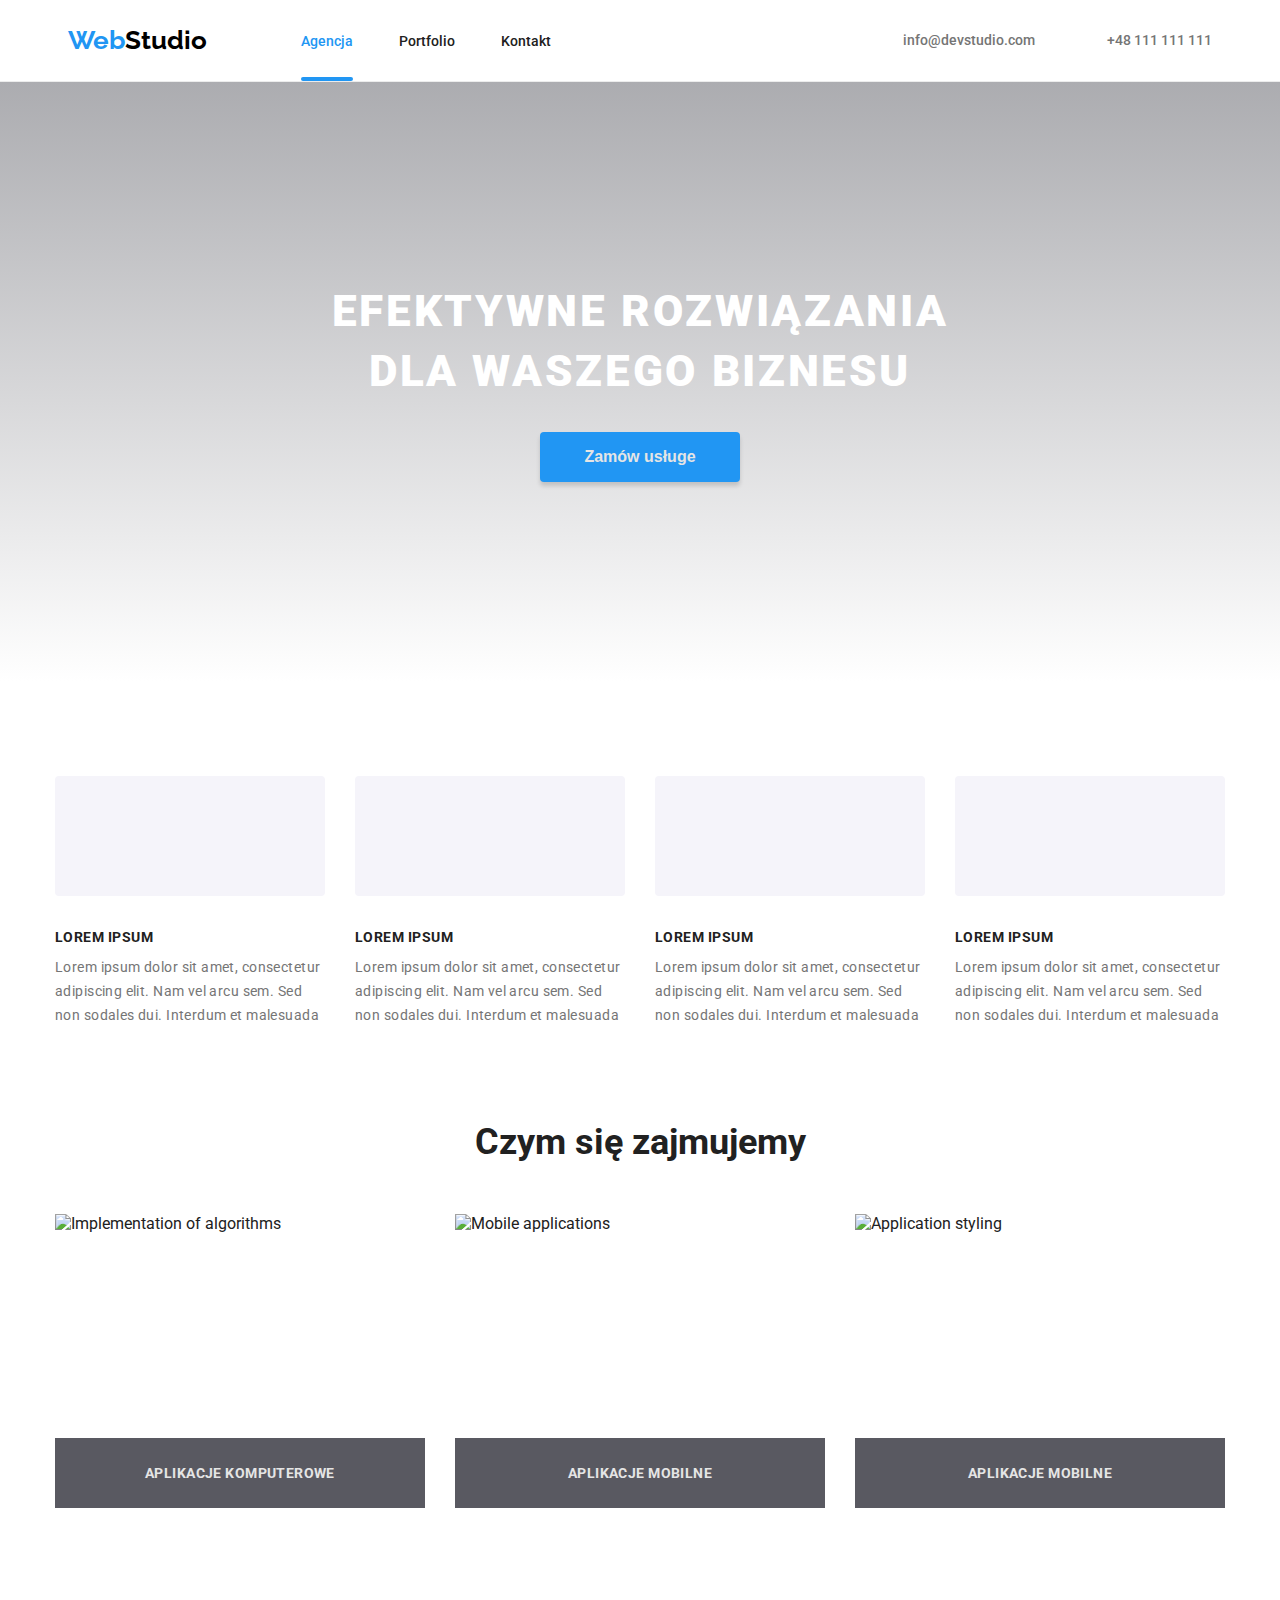
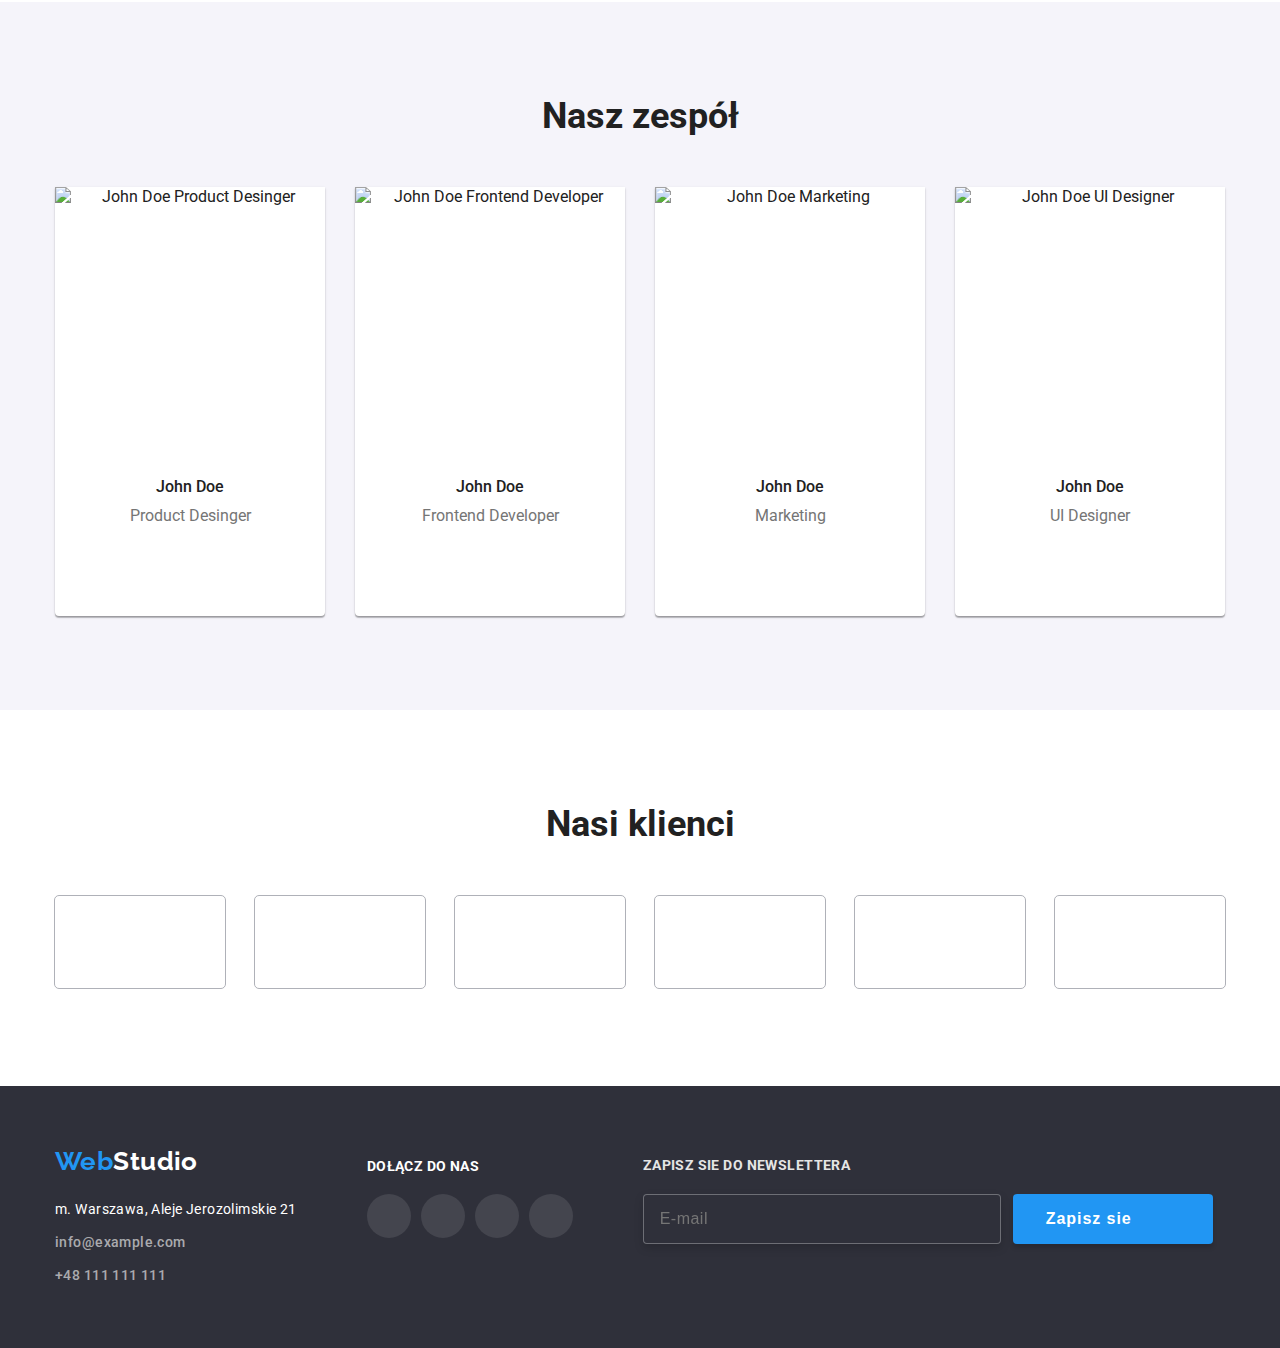
==== index.html @ 62f390e3 "First commit" ====
<!DOCTYPE html>
<html lang="pl">
  <head>
    <title>WebStudio</title>
    <meta charset="UTF-8" />
    <link
      rel="stylesheet"
      href="https://cdn.jsdelivr.net/npm/modern-normalize/modern-normalize.css"
    />
    <link rel="stylesheet" href="css/main.min.css" />
    <link rel="preconnect" href="https://fonts.googleapis.com" />
    <link rel="preconnect" href="https://fonts.gstatic.com" crossorigin />
    <link
      href="https://fonts.googleapis.com/css2?family=Raleway:wght@700&family=Roboto:wght@400;500;700;900&display=swap"
      rel="stylesheet"
    />
    <link
      rel="stylesheet"
      href="https://cdn.jsdelivr.net/npm/modern-normalize/modern-normalize.css"
    />
    <link rel="stylesheet" href="./css/main.min.css" />
  </head>
  <body>
    <div class="header--border">
      <header class="header">
        <a class="logo" href="./index.html">Web<span class="logo--header">Studio</span></a>
        <nav>
          <ul class="navigation">
            <li class="navigation__item">
              <a
                class="navigation__link navigation__link--active is-active--page"
                href="./index.html"
                >Agencja</a
              >
            </li>
            <li class="navigation__item">
              <a class="navigation__link" href="./portfolio.html">Portfolio</a>
            </li>
            <li class="navigation__item"><a class="navigation__link" href="#">Kontakt</a></li>
          </ul>
        </nav>
        <button class="menu-toggle js-open-menu" aria-expanded="false" aria-controls="mobile-menu">
          <svg class="menu-toggle--icon" width="40" height="40">
            <use href="./images/icons.svg#icon-burger"></use>
          </svg>
        </button>
        <ul class="contact">
          <li class="contact__item contact--space">
            <a class="address address--header" href="mailto:info@devstudio.com"
              ><svg class="address__icon">
                <use y="2" width="16" height="12" href="./images/icons.svg#icon-envelope"></use>
              </svg>
            </a>
            <a class="address" href="mailto:info@devstudio.com"> info@devstudio.com</a>
          </li>
          <li class="contact__item">
            <a class="address address--header" href="tel:+48111111111"
              ><svg class="address__icon">
                <use x="3" width="10" height="16" href="./images/icons.svg#icon-smartphone"></use>
              </svg>
            </a>
            <a class="address" href="tel:+48111111111"> +48 111 111 111 </a>
          </li>
        </ul>
      </header>
    </div>
    <main>
      <section class="orders">
        <h1 class="orders__header">EFEKTYWNE ROZWIĄZANIA DLA WASZEGO BIZNESU</h1>
        <button class="orders__button" type="button" data-modal-open>Zamów usługe</button>
      </section>
      <section class="container about">
        <ul class="about__cards">
          <li>
            <figure class="about__picture">
              <svg class="about__icon">
                <use
                  x="100"
                  y="25"
                  width="70"
                  height="70"
                  href="./images/icons.svg#icon-antenna-1"
                ></use>
              </svg>
              <figcaption>
                <h4 class="about__header">LOREM IPSUM</h4>
                <p class="about__caption">
                  Lorem ipsum dolor sit amet, consectetur adipiscing elit. Nam vel arcu sem. Sed non
                  sodales dui. Interdum et malesuada
                </p>
              </figcaption>
            </figure>
          </li>
          <li>
            <figure class="about__picture">
              <svg class="about__icon">
                <use
                  x="100"
                  y="25"
                  width="70"
                  height="70"
                  href="./images/icons.svg#icon-clock-1"
                ></use>
              </svg>
              <figcaption>
                <h4 class="about__header">LOREM IPSUM</h4>
                <p class="about__caption">
                  Lorem ipsum dolor sit amet, consectetur adipiscing elit. Nam vel arcu sem. Sed non
                  sodales dui. Interdum et malesuada
                </p>
              </figcaption>
            </figure>
          </li>
          <li>
            <figure class="about__picture">
              <svg class="about__icon">
                <use
                  x="100"
                  y="25"
                  width="70"
                  height="70"
                  href="./images/icons.svg#icon-diagram-1"
                ></use>
              </svg>
              <figcaption>
                <h4 class="about__header">LOREM IPSUM</h4>
                <p class="about__caption">
                  Lorem ipsum dolor sit amet, consectetur adipiscing elit. Nam vel arcu sem. Sed non
                  sodales dui. Interdum et malesuada
                </p>
              </figcaption>
            </figure>
          </li>
          <li>
            <figure class="about__picture">
              <svg class="about__icon">
                <use
                  x="100"
                  y="25"
                  width="70"
                  height="70"
                  href="./images/icons.svg#icon-astronaut-1"
                ></use>
              </svg>
              <figcaption>
                <h4 class="about__header">LOREM IPSUM</h4>
                <p class="about__caption">
                  Lorem ipsum dolor sit amet, consectetur adipiscing elit. Nam vel arcu sem. Sed non
                  sodales dui. Interdum et malesuada
                </p>
              </figcaption>
            </figure>
          </li>
        </ul>
      </section>
      <section class="container">
        <h2 class="section-title">Czym się zajmujemy</h2>
        <ul class="skills">
          <li class="skills__item">
            <div class="skills__background">
              <a href="#" class="skills__info">APLIKACJE KOMPUTEROWE</a>
            </div>
            <img
              src="./images/image(2).jpg"
              alt="Implementation of algorithms"
              width="370"
              height="294"
            />
          </li>
          <li class="skills__item">
            <div class="skills__background">
              <a href="#" class="skills__info">APLIKACJE MOBILNE</a>
            </div>
            <img src="./images/image(1).jpg" alt="Mobile applications" width="370" height="294" />
          </li>
          <li class="skills__item">
            <div class="skills__background">
              <a href="#" class="skills__info">APLIKACJE MOBILNE</a>
            </div>
            <img src="./images/image(3).jpg" alt="Application styling" width="370" height="294" />
          </li>
        </ul>
      </section>
      <div class="team-bg">
        <section class="container team">
          <h2 class="section-title">Nasz zespół</h2>
          <ul class="team__leaflets">
            <li class="leaflet">
              <figure class="leaflet__card">
                <img
                  src="./images/image(4).jpg"
                  alt="John Doe Product Desinger"
                  width="270"
                  height="260"
                />
                <figcaption class="leaflet__box">
                  <h3 class="leaflet__name">John Doe</h3>
                  <p class="leaflet__occupance">Product Desinger</p>
                  <ul class="social">
                    <li class="social__item">
                      <svg tabindex="0" class="social__icon">
                        <use
                          x="12"
                          y="12"
                          href="./images/icons.svg#icon-instagram-2"
                          width="20"
                          height="20"
                        ></use>
                      </svg>
                    </li>
                    <li class="social__item">
                      <svg tabindex="0" class="social__icon">
                        <use
                          x="12"
                          y="12"
                          href="./images/icons.svg#icon-twitter-1"
                          width="20"
                          height="20"
                        ></use>
                      </svg>
                    </li>
                    <li class="social__item">
                      <svg tabindex="0" class="social__icon">
                        <use
                          x="12"
                          y="12"
                          href="./images/icons.svg#icon-facebook-1"
                          width="20"
                          height="20"
                        ></use>
                      </svg>
                    </li>
                    <li class="social__item">
                      <svg tabindex="0" class="social__icon">
                        <use
                          x="12"
                          y="12"
                          href="./images/icons.svg#icon-linkedin-1"
                          width="20"
                          height="20"
                        ></use>
                      </svg>
                    </li>
                  </ul>
                </figcaption>
              </figure>
            </li>
            <li class="leaflet">
              <figure class="leaflet__card">
                <img
                  src="./images/image(5).jpg"
                  alt="John Doe Frontend Developer"
                  width="270"
                  height="260"
                />
                <figcaption class="leaflet__box">
                  <h3 class="leaflet__name">John Doe</h3>
                  <p class="leaflet__occupance">Frontend Developer</p>
                  <ul class="social">
                    <li class="social__item">
                      <svg tabindex="0" class="social__icon">
                        <use
                          x="12"
                          y="12"
                          href="./images/icons.svg#icon-instagram-2"
                          width="20"
                          height="20"
                        ></use>
                      </svg>
                    </li>
                    <li class="social__item">
                      <svg tabindex="0" class="social__icon">
                        <use
                          x="12"
                          y="12"
                          href="./images/icons.svg#icon-twitter-1"
                          width="20"
                          height="20"
                        ></use>
                      </svg>
                    </li>
                    <li class="social__item">
                      <svg tabindex="0" class="social__icon">
                        <use
                          x="12"
                          y="12"
                          href="./images/icons.svg#icon-facebook-1"
                          width="20"
                          height="20"
                        ></use>
                      </svg>
                    </li>
                    <li class="social__item">
                      <svg tabindex="0" class="social__icon">
                        <use
                          x="12"
                          y="12"
                          href="./images/icons.svg#icon-linkedin-1"
                          width="20"
                          height="20"
                        ></use>
                      </svg>
                    </li>
                  </ul>
                </figcaption>
              </figure>
            </li>
            <li class="leaflet">
              <figure class="leaflet__card">
                <img
                  src="./images/image(6).jpg"
                  alt="John Doe Marketing"
                  width="270"
                  height="260"
                />
                <figcaption class="leaflet__box">
                  <h3 class="leaflet__name">John Doe</h3>
                  <p class="leaflet__occupance">Marketing</p>
                  <ul class="social">
                    <li class="social__item">
                      <svg tabindex="0" class="social__icon">
                        <use
                          x="12"
                          y="12"
                          href="./images/icons.svg#icon-instagram-2"
                          width="20"
                          height="20"
                        ></use>
                      </svg>
                    </li>
                    <li class="social__item">
                      <svg tabindex="0" class="social__icon">
                        <use
                          x="12"
                          y="12"
                          href="./images/icons.svg#icon-twitter-1"
                          width="20"
                          height="20"
                        ></use>
                      </svg>
                    </li>
                    <li class="social__item">
                      <svg tabindex="0" class="social__icon">
                        <use
                          x="12"
                          y="12"
                          href="./images/icons.svg#icon-facebook-1"
                          width="20"
                          height="20"
                        ></use>
                      </svg>
                    </li>
                    <li class="social__item">
                      <svg tabindex="0" class="social__icon">
                        <use
                          x="12"
                          y="12"
                          href="./images/icons.svg#icon-linkedin-1"
                          width="20"
                          height="20"
                        ></use>
                      </svg>
                    </li>
                  </ul>
                </figcaption>
              </figure>
            </li>
            <li class="leaflet">
              <figure class="leaflet__card">
                <img
                  src="./images/image(7).jpg"
                  alt="John Doe UI Designer"
                  width="270"
                  height="260"
                />
                <figcaption class="leaflet__box">
                  <h3 class="leaflet__name">John Doe</h3>
                  <p class="leaflet__occupance">UI Designer</p>
                  <ul class="social">
                    <li class="social__item">
                      <svg tabindex="0" class="social__icon">
                        <use
                          x="12"
                          y="12"
                          href="./images/icons.svg#icon-instagram-2"
                          width="20"
                          height="20"
                        ></use>
                      </svg>
                    </li>
                    <li class="social__item">
                      <svg tabindex="0" class="social__icon">
                        <use
                          x="12"
                          y="12"
                          href="./images/icons.svg#icon-twitter-1"
                          width="20"
                          height="20"
                        ></use>
                      </svg>
                    </li>
                    <li class="social__item">
                      <svg tabindex="0" class="social__icon">
                        <use
                          x="12"
                          y="12"
                          href="./images/icons.svg#icon-facebook-1"
                          width="20"
                          height="20"
                        ></use>
                      </svg>
                    </li>
                    <li class="social__item">
                      <svg tabindex="0" class="social__icon">
                        <use
                          x="12"
                          y="12"
                          href="./images/icons.svg#icon-linkedin-1"
                          width="20"
                          height="20"
                        ></use>
                      </svg>
                    </li>
                  </ul>
                </figcaption>
              </figure>
            </li>
          </ul>
        </section>
      </div>
      <section class="clients">
        <h2 class="section-title">Nasi klienci</h2>
        <ul class="clients__cards">
          <li class="clients__item">
            <svg tabindex="0" class="clients__icon" width="170" height="92">
              <use href="./images/icons.svg#icon-client1"></use>
            </svg>
          </li>
          <li class="clients__item">
            <svg tabindex="0" class="clients__icon" width="170" height="92">
              <use href="./images/icons.svg#icon-client2"></use>
            </svg>
          </li>
          <li class="clients__item">
            <svg tabindex="0" class="clients__icon" width="170" height="92">
              <use href="./images/icons.svg#icon-client3"></use>
            </svg>
          </li>
          <li class="clients__item">
            <svg tabindex="0" class="clients__icon" width="170" height="92">
              <use href="./images/icons.svg#icon-client4"></use>
            </svg>
          </li>
          <li class="clients__item">
            <svg tabindex="0" class="clients__icon" width="170" height="92">
              <use href="./images/icons.svg#icon-client5"></use>
            </svg>
          </li>
          <li class="clients__item">
            <svg tabindex="0" class="clients__icon" width="170" height="92">
              <use href="./images/icons.svg#icon-client6"></use>
            </svg>
          </li>
        </ul>
      </section>
      <div class="menu-container js-menu-container" id="mobile-menu">
        <button class="menu-toggle js-close-menu">
          <svg fill="currentColor" viewBox="0 0 20 20" width="24" height="24">
            <path
              fill-rule="evenodd"
              d="M4.293 4.293a1 1 0 011.414 0L10 8.586l4.293-4.293a1 1 0 111.414 1.414L11.414 10l4.293 4.293a1 1 0 01-1.414 1.414L10 11.414l-4.293 4.293a1 1 0 01-1.414-1.414L8.586 10 4.293 5.707a1 1 0 010-1.414z"
              clip-rule="evenodd"
            ></path>
          </svg>
        </button>
        <ul>
          <li>
            <a class="mobile-menu__item mobile-menu__item--color" href="./index.html"> Agencja </a>
          </li>
          <li><a class="mobile-menu__item" href="./portfolio.html"> Portfolio </a></li>
          <li><a class="mobile-menu__item" href="/kontakt"> Kontakt </a></li>
        </ul>
        <div class="mobile-menu__data">
          <ul class="mobile-menu__contact">
            <li class="mobile-menu__style">
              <a class="mobile-menu__tel" href="tel:+48111111111">+48 111 111 111</a>
            </li>
            <li>
              <a class="mobile-menu__email" href="mailto:info@devstudio.com">
                info@devstudio.com
              </a>
            </li>
          </ul>

          <ul class="mobile-menu__social">
            <li class="mobile-menu__social--border">Instagram</li>
            <li class="mobile-menu__social--border">Facebook</li>
            <li class="mobile-menu__social--border">Twitter</li>
            <li class="mobile-menu__social--border">Linkedin</li>
          </ul>
        </div>
      </div>
    </main>
    <footer class="footer">
      <div class="footer__flex">
        <div>
          <div class="footer__logo">
            <a class="logo" href="#">Web<span class="logo--footer">Studio</span></a>
          </div>
          <address>
            <ul class="footer__address">
              <li><p>m. Warszawa, Aleje Jerozolimskie 21</p></li>
              <li>
                <a class="address address--footer" href="mailto:info@example.com"
                  >info@example.com</a
                >
              </li>
              <li>
                <a class="address address--footer" href="tel:+48111111111">+48 111 111 111</a>
              </li>
            </ul>
          </address>
        </div>
        <div class="footer__links">
          <h4 class="footer__links-title">Dołącz do nas</h4>
          <ul class="footer__icons">
            <li>
              <svg tabindex="0" class="footer__icon">
                <use
                  x="12"
                  y="12"
                  href="./images/icons.svg#icon-instagram-2"
                  width="20"
                  height="20"
                ></use>
              </svg>
            </li>
            <li>
              <svg tabindex="0" class="footer__icon">
                <use
                  x="12"
                  y="12"
                  href="./images/icons.svg#icon-twitter-1"
                  width="20"
                  height="20"
                ></use>
              </svg>
            </li>
            <li>
              <svg tabindex="0" class="footer__icon">
                <use
                  x="12"
                  y="12"
                  href="./images/icons.svg#icon-facebook-1"
                  width="20"
                  height="20"
                ></use>
              </svg>
            </li>
            <li>
              <svg tabindex="0" class="footer__icon">
                <use
                  x="12"
                  y="12"
                  href="./images/icons.svg#icon-linkedin-1"
                  width="20"
                  height="20"
                ></use>
              </svg>
            </li>
          </ul>
        </div>
        <div class="newsletter">
          <p class="newsletter__title">ZAPISZ SIE DO NEWSLETTERA</p>
          <div>
            <form class="subscribe">
              <input type="email" placeholder="E-mail" class="subscribe__input" required />
              <button type="submit" class="subscribe__button">
                Zapisz sie
                <svg width="24px" height="24px" class="subscribe__icon">
                  <use href="./images/icons.svg#icon-send"></use>
                </svg>
              </button>
            </form>
          </div>
        </div>
      </div>
    </footer>
    <div class="backdrop is-hidden" data-modal>
      <div class="modal">
        <button class="modal__button" data-modal-close>
          <svg height="18" width="18">
            <use href="./images/icons.svg#icon-close"></use>
          </svg>
        </button>
        <form class="modal__style">
          <p class="modal__title">Zostaw swoje dane w formularzu poniżej</p>
          <label class="modal__content">
            Imię
            <span class="input">
              <input class="input__content" type="text" name="name" autofocus required />
              <svg class="input__icon" width="18" height="18">
                <use href="./images/icons.svg#icon-person"></use>
              </svg>
            </span>
          </label>
          <label class="modal__content">
            Telefon
            <span class="input">
              <input class="input__content" type="text" name="name" required />
              <svg class="input__icon" width="18" height="18">
                <use href="./images/icons.svg#icon-phone"></use>
              </svg>
            </span>
          </label>
          <label class="modal__content">
            Email
            <span class="input">
              <input class="input__content" type="text" name="name" required />
              <svg class="input__icon" width="18" height="18">
                <use href="./images/icons.svg#icon-email"></use>
              </svg>
            </span>
          </label>
          <label class="comment">
            Komentarz
            <span class="comment__span">
              <textarea
                name="comment"
                placeholder="Wprowadz tekst"
                class="comment__textarea"
                requireds
              ></textarea>
            </span>
          </label>
          <label class="checkbox">
            <input type="checkbox" name="modal-agree" class="checkbox__input" required hidden="" />
            <span class="checkbox__span">
              <svg class="checkbox__icon" width="11" height="8">
                <use href="./images/icons.svg#icon-check"></use>
              </svg>
            </span>
            <p class="modal__statute">
              Oświadczam iż akceptuje
              <a class="modal__href" href="#">Regulamin</a>
              i
              <a class="modal__href" href="#">Politykę Prywatności</a>
            </p>
          </label>
          <button type="submit" class="modal__submit">Wyślij</button>
        </form>
      </div>
    </div>
    <script src="./js/modal.js"></script>
  </body>
</html>
---- css/main.min.css ----
*::before,*::after{box-sizing:border-box}img{display:block}body{background-color:var(--top-bg-color);color:var(--text-color-main);font-family:"Roboto",sans-serif;margin:0 auto}.section-title{font-style:normal;font-weight:700;font-size:36px;line-height:1.16;text-align:center;padding-top:94px;margin-bottom:0px;padding-bottom:50px}.team-bg{background-color:var(--box-bg-color)}.logo__color{color:var(--main-blue)}h1,h2,h3,h4,ul,li,p{margin:0;padding:0;text-decoration:none;list-style-type:none}:root{--text-color-main: #212121;--text-color-alt: #757575;--main-background-color: #e5e5e5;--top-bg-color: #ffffff;--box-bg-color: #f5f4fa;--footer-bg-color: #2f303a;--highlight-color: #2196f3;--transition-timing: 250ms cubic-bezier(0.4, 0, 0.2, 1)}.container{width:1170px;margin:0 auto;padding:0 15px}.about{display:flex;justify-content:center;padding-top:94px}.about__cards{display:flex;letter-spacing:.03em}.about__cards li:not(:last-child){margin-right:30px}.about__picture{margin:0;width:inherit}.about__icon{background-color:var(--box-bg-color);border-radius:4px;width:270px;height:120px}.about__header{font-weight:700;font-size:14px;line-height:1.14;width:270px;margin-bottom:10px;margin-top:30px}.about__caption{font-weight:400;font-size:14px;line-height:1.71;color:var(--text-color-alt);letter-spacing:.03em;width:270px;margin-bottom:0px}.address{text-decoration:none;color:var(--text-color-alt);font-weight:500;font-size:14px;line-height:1.14}.address__icon{fill:var(--text-color-alt);padding-top:0px;align-self:center;margin-right:10px;width:16px;height:16px}.address--header{display:flex}.address--footer{color:rgba(255,255,255,.6)}.backdrop{position:fixed;display:flex;left:0;top:0;width:100%;height:100%;background:rgba(0,0,0,.2);transition-duration:250ms;transition-timing-function:var(--transition-timing);transition-property:width height opacity}.checkbox{display:flex;align-items:center;margin-bottom:30px;height:16.09px}.checkbox__span{display:flex;align-items:center;justify-content:center;width:16px;height:15px;border-radius:2px;margin-right:8px;border:solid 2px var(--text-color-main);transition-property:background-color,border-color;transition-duration:250ms;transition-timing-function:var(--transition-timing)}.checkbox__span:hover{cursor:pointer}.checkbox__input{height:40px;width:100%;border:1px solid rgba(33,33,33,.2);border-radius:4px;outline:none;padding:13px 42px;font-size:12px;transition:border-color var(--transition-timing)}.checkbox__input:checked+.checkbox__span{background-color:var(--highlight-color);border-color:var(--highlight-color)}.clients{text-align:center;padding-bottom:94px}.clients__icon{fill:#afb1b8;border-radius:4px;outline:1px solid #afb1b8}.clients__icon:focus{outline:1px solid var(--highlight-color);border-radius:4px;fill:var(--highlight-color);cursor:pointer;transition-duration:250ms;transition-timing-function:var(--transition-timing);transition-property:outline}.clients__icon:hover{outline:1px solid var(--highlight-color);border-radius:4px;fill:var(--highlight-color);cursor:pointer;transition-duration:250ms;transition-timing-function:var(--transition-timing);transition-property:outline}.clients__cards{display:flex;padding-left:0;justify-content:center}.clients__item:not(:last-child){margin-right:30px}.comment{font-size:12px;line-height:1.16;letter-spacing:.01em;color:var(--text-color-alt);width:448px;margin-bottom:29px}.comment__span{display:block;position:relative;margin-top:4px;height:120px}.comment__textarea{width:100%;height:120px;padding:12px 16px;border:1px solid rgba(33,33,33,.2);border-radius:4px;outline:none;resize:none;font-size:12px;letter-spacing:.01em;line-height:1.16;transition:border-color var(--transition-timing)}.comment__textarea:focus{border-color:var(--highlight-color)}.contact{display:flex}.contact__item{display:flex;align-items:center}.contact__item:hover svg,.contact__item:hover a{color:var(--highlight-color);fill:var(--highlight-color);transition-duration:250ms;transition-timing-function:var(--transition-timing);transition-property:fill color}.contact--space{margin-right:46px}.filter{display:flex;margin-bottom:50px;justify-content:center}.filter__button{background-color:var(--box-bg-color);color:var(--text-color-main);cursor:pointer;border-radius:4px;padding:6px 22px;font-weight:500;font-size:16px;line-height:1.6;text-align:center;border-style:none;letter-spacing:.03em;margin:0 4px}.filter__button:hover{background-color:var(--highlight-color);color:var(--top-bg-color);box-shadow:0px 3px 1px rgba(0,0,0,.1),0px 1px 2px rgba(0,0,0,.08),0px 2px 2px rgba(0,0,0,.12);transition-duration:250ms;transition-timing-function:var(--transition-timing);transition-property:background-color color box-shadow}.filter__button:focus{background-color:var(--highlight-color);color:var(--top-bg-color);box-shadow:0px 3px 1px rgba(0,0,0,.1),0px 1px 2px rgba(0,0,0,.08),0px 2px 2px rgba(0,0,0,.12);transition-duration:250ms;transition-timing-function:var(--transition-timing);transition-property:background-color color box-shadow}.header{display:flex;justify-content:center;align-items:center;width:1200px;margin:0 auto}.header--border{border-bottom:.1px solid #ececec}.input{display:block;position:relative;margin-top:4px}.input__icon{position:absolute;top:50%;transform:translateY(-50%);left:14px;pointer-events:none;transition:fill var(--transition-timing)}.input__content{height:40px;width:100%;border:1px solid rgba(33,33,33,.2);border-radius:4px;outline:none;padding:13px 42px;font-size:12px;transition:border-color var(--transition-timing)}.input__content:focus+.input__icon{fill:var(--highlight-color);border-color:var(--highlight-color)}.is-active--page{position:relative}.is-active--page:after{content:"";position:absolute;width:100%;height:4px;border-radius:4px;background-color:var(--highlight-color);bottom:-32px;left:0}.is-hidden{opacity:0;visibility:hidden;pointer-events:none}.logo{font-family:"Raleway",sans-serif;font-weight:700;font-size:26px;line-height:1.19;color:var(--highlight-color);text-decoration:none;cursor:pointer}.logo--header{height:31px;margin-top:24px;margin-right:0px;color:#000}.logo--footer{color:var(--top-bg-color);margin-bottom:20px}.modal{width:528px;height:580px;background:var(--top-bg-color);box-shadow:0px 1px 3px rgba(0,0,0,.12),0px 1px 1px rgba(0,0,0,.14),0px 2px 1px rgba(0,0,0,.2);border-radius:4px;margin:auto;display:flex;justify-content:center;align-items:center;position:fixed;left:0;right:0;bottom:0;top:0;transform:scale(1);transition:transform 250ms var(--transition-timing),opacity 250ms var(--transition-timing)}.modal__button{display:flex;justify-content:center;align-items:center;cursor:pointer;width:30px;height:30px;border-radius:50%;background:var(--top-bg-color);border:1px solid rgba(0,0,0,.1);position:absolute;right:8px;top:8px}.modal__style{display:flex;flex-direction:column;justify-content:center;margin-bottom:40px}.modal__title{font-weight:700;display:block;font-size:20px;line-height:1.15;letter-spacing:.03em;text-align:center;margin-bottom:12px;padding-top:40px;margin-top:0px}.modal__content{font-size:12px;line-height:1.16;letter-spacing:.01em;color:var(--text-color-alt);width:448px;margin-bottom:10px}.modal__statute{font-size:14px;color:var(--text-color-alt);letter-spacing:.03em}.modal__href{color:var(--highlight-color)}.modal__submit{background:var(--highlight-color);box-shadow:0px 4px 4px rgba(0,0,0,.15);width:200px;height:50px;border-radius:4px;font-weight:700;font-size:16px;line-height:1.88;letter-spacing:.06em;color:var(--main-background-color);border:0px;align-items:center;justify-content:center;margin:auto;cursor:pointer}.navigation{display:flex;width:670px;padding:31px 0;align-items:center}.navigation__link{text-decoration:none;font-weight:500;font-size:14px;line-height:1.14;color:var(--text-color-main)}.navigation__link:hover{color:var(--highlight-color);transition-duration:250ms;transition-timing-function:var(--transition-timing);transition-property:color}.navigation__link:focus{color:var(--highlight-color);transition-duration:250ms;transition-timing-function:var(--transition-timing);transition-property:color}.navigation__link--active{color:var(--highlight-color)}.navigation__item:not(:last-child){margin-right:46px}.navigation__item:first-child{margin-left:94px}.navigation__item:last-child{margin-right:355px}.orders{display:flex;height:600px;flex-direction:column;align-items:center;justify-content:center;background-image:linear-gradient(rgba(47, 48, 58, 0.4), rgba(255, 255, 255, 0.1)),url(../images/image\(17\).jpg);background-size:auto,auto;background-position:center,center;color:var(--top-bg-color);max-width:1600px;margin:0 auto}.orders__header{box-sizing:border-box;font-weight:900;font-size:44px;line-height:1.36;width:696px;height:320px;letter-spacing:.06em;padding-top:200px;margin-top:0px;margin-bottom:30px;text-align:center}.orders__button{background-color:var(--highlight-color);color:var(--main-background-color);font-weight:700;font-size:16px;line-height:1.87;border-radius:4px;width:200px;height:50px;box-shadow:0px 4px 4px rgba(0,0,0,.15);border-style:none;margin-bottom:200px}.orders__button:hover{cursor:pointer}.portfolio{padding:100px 0}.portfolio--overlay{position:relative;overflow:hidden}.portfolio__grid{display:flex;flex-wrap:wrap;justify-content:space-between;row-gap:30px}.portfolio__box{cursor:pointer}.portfolio__box:hover{box-shadow:0px 1px 1px rgba(0,0,0,.12),0px 4px 4px rgba(0,0,0,.06),1px 4px 6px rgba(0,0,0,.16);transition-duration:250ms;transition-timing-function:var(--transition-timing);transition-property:box-shadow}.portfolio__box:focus{box-shadow:0px 1px 1px rgba(0,0,0,.12),0px 4px 4px rgba(0,0,0,.06),1px 4px 6px rgba(0,0,0,.16);transition-duration:250ms;transition-timing-function:var(--transition-timing);transition-property:box-shadow}.portfolio__card{background:var(--top-bg-color);margin:0}.portfolio__card:hover .portfolio__card--overlay{transform:translate(0%, -100%);background:var(--highlight-color);opacity:90%;height:100%;width:100%;transition-duration:250ms;transition-timing-function:var(--transition-timing);transition-property:height width transform background}.portfolio__card--overlay{position:absolute;width:100%;height:100%}.portfolio__description{margin:0;padding:20px 24px;border-bottom:1px solid #eee;border-left:1px solid #eee;border-right:1px solid #eee}.portfolio__name{font-weight:700;font-size:18px;line-height:2;margin:0 0 4px 0}.portfolio__text{font-weight:400;font-size:16px;line-height:1.87;color:var(--text-color-alt);margin:0}.portfolio__text--overlay{font-family:"Roboto";font-style:normal;font-weight:400;font-size:18px;line-height:1,55;letter-spacing:.03em;color:var(--top-bg-color);padding-top:49px;padding-bottom:49px;padding-left:24px;padding-right:45px}.skills{display:flex;justify-content:center;padding-bottom:94px}.skills :not(:last-child){margin-right:30px}.skills__item{position:relative;height:294px}.skills__background{width:100%;height:70px;background:rgba(47,48,58,.8);position:absolute;bottom:0;display:flex;align-items:center;justify-content:center}.skills__info{font-weight:700;font-size:14px;letter-spacing:.03em;color:var(--main-background-color);text-decoration:none}.team{padding-bottom:94px}.team__leaflets{display:flex}.team .leaflet:not(:last-child){margin-right:30px}.leaflet{width:270px;background-color:var(--top-bg-color);text-align:center;box-shadow:0px 1px 3px rgba(0,0,0,.12),0px 1px 1px rgba(0,0,0,.14),0px 2px 1px rgba(0,0,0,.2);border-radius:0px 0px 4px 4px}.leaflet__card{margin:0}.leaflet__name{font-weight:500;font-size:16px;line-height:1.19;margin-top:30px;margin-bottom:10px}.leaflet__occupance{font-weight:400;font-size:16px;line-height:1.19;color:var(--text-color-alt);padding-bottom:16px}.footer{display:flex;background-color:var(--footer-bg-color);color:var(--top-bg-color);font-weight:400;font-size:14px;line-height:1.71;letter-spacing:.03em;width:100%;text-align:left;align-items:center;padding-top:60px;padding-bottom:60px;margin:0 auto}.footer li:not(:last-child){margin-bottom:9px}.footer__address{font-style:normal;list-style-type:none;margin-right:70px}.footer__links-title{font-weight:700;font-size:14px;line-height:16px;letter-spacing:.03em;text-transform:uppercase;margin-bottom:20px;margin-top:12px}.footer__logo{margin-bottom:20px}.footer__icons{display:flex;margin-right:70px}.footer__icons li:not(:last-child){margin-right:10px}.footer__icon{background-color:rgba(255,255,255,.1);fill:var(--top-bg-color);width:44px;height:44px;background-position:12px 12px;border-radius:50%;cursor:pointer}.footer__icon:hover{background-color:var(--highlight-color);color:var(--highlight-color);transition-duration:250ms;transition-timing-function:var(--transition-timing);transition-property:fill color}.footer__icon:focus{background-color:var(--highlight-color);color:var(--highlight-color);outline:none;transition-duration:250ms;transition-timing-function:var(--transition-timing);transition-property:fill color}.footer__flex{display:flex;width:1170px;margin:0 auto}.newsletter{display:flex;flex-direction:column;margin-top:12px}.newsletter__title{color:var(--main-background-color);display:block;font-weight:700;font-size:14px;line-height:1.14;letter-spacing:.03em;margin-bottom:20px}.subscribe{display:flex;gap:12px}.subscribe__input{box-sizing:border-box;width:358px;height:50px;border:1px solid rgba(255,255,255,.3);filter:drop-shadow(0px 4px 4px rgba(0, 0, 0, 0.15));border-radius:4px;background:var(--footer-bg-color);padding:14px 16px;outline:none;color:var(--top-bg-color);line-height:1.25;font-size:16px;letter-spacing:.03em}.subscribe__input:focus{border-color:var(--highlight-color);transition-duration:250ms;transition-timing-function:var(--transition-timing);transition-property:border-color}.subscribe__input:hover{border-color:var(--highlight-color);transition-duration:250ms;transition-timing-function:var(--transition-timing);transition-property:border-color}.subscribe__button{background:var(--highlight-color);box-shadow:0px 4px 4px rgba(0,0,0,.15);min-width:200px;height:50px;border-radius:4px;font-weight:700;font-size:16px;line-height:1.88;letter-spacing:.06em;color:var(--top-bg-color);border:0px;display:flex;align-items:center;justify-content:center;cursor:pointer}.subscribe__icon{margin-left:24px;fill:var(--highlight-color)}.social{display:flex;justify-content:center;align-items:center;padding-bottom:27px}.social__item:not(:last-child){margin-right:10px}.social__icon{background-color:var(--top-bg-color);fill:#afb1b8;width:44px;height:44px;background-position:12px 12px;border-radius:50%;cursor:pointer}.social__icon:focus{background-color:var(--highlight-color);fill:var(--top-bg-color);outline:none;transition-duration:250ms;transition-timing-function:var(--transition-timing);transition-property:backfround-color fill}.social__icon:hover{background-color:var(--highlight-color);fill:var(--top-bg-color);transition-duration:250ms;transition-timing-function:var(--transition-timing);transition-property:backfround-color fill}.menu-toggle{width:40px;height:40px;cursor:pointer;padding:0;margin:0;border:0;background-color:var(--main-white)}@media screen and (min-width: 768px)and (max-width: 1199px){.menu-toggle--icon{display:none}}@media screen and (min-width: 1200px){.menu-toggle--icon{display:none}}.menu-toggle--icon:hover{fill:var(--main-blue);transition:var(--transition-timing)}.menu{display:flex;padding:0;margin:0;list-style:none}@media(max-width: 767px){.menu{display:none}}.menu .link{padding:10px;color:inherit;text-decoration:none}.menu .link:hover,.menu .link:focus{text-decoration:underline}.menu-toggle{min-height:40px;min-width:40px;display:flex;align-items:center;justify-content:center;margin:0;padding:0;background-color:rgba(0,0,0,0);cursor:pointer;border:none;border-radius:50%;outline:none}@media(min-width: 768px){.menu-toggle{display:none}}.menu-toggle:hover,.menu-toggle:focus{background-color:rgba(0,0,0,.1)}.menu-container{position:fixed;top:0;left:0;width:100vw;height:100vh;padding:32px;background-color:var(--main-white);z-index:999;transform:translateX(100%);transition:transform 250ms ease-in-out}.menu-container.is-open{transform:translateX(0)}.menu-container .menu-toggle{position:absolute;top:16px;right:16px;color:var(--main-black)}.mobile-menu{padding:0;margin:0;list-style:none}.mobile-menu .link{display:block;padding:10px;color:#fff;text-decoration:none}.mobile-menu__item{list-style-type:none;font-size:40px;font-weight:500;display:block;margin-bottom:32px;text-decoration:none;color:var(--main-black)}.mobile-menu__item--color{color:var(--main-blue)}.mobile-menu__tel{color:var(--main-blue);font-size:34px;font-weight:500;text-decoration:none}.mobile-menu__email{font-size:24px;font-weight:500;color:var(--main-silver);text-decoration:none}.mobile-menu__contact{padding-left:0}.mobile-menu__style{padding-bottom:32px}.mobile-menu__social{display:flex;flex-wrap:wrap;gap:10px;list-style-type:none;font-size:18px;font-weight:500;color:var(--main-blue);padding-left:0;margin-top:64px}.mobile-menu__social--border:not(:last-child){border-right:1px solid rgba(33,33,33,.2);padding-right:10px}.mobile-menu__data{position:absolute;bottom:0}/*# sourceMappingURL=main.min.css.map */
---- css/main.min.css ----
*::before,*::after{box-sizing:border-box}img{display:block}body{background-color:var(--top-bg-color);color:var(--text-color-main);font-family:"Roboto",sans-serif;margin:0 auto}.section-title{font-style:normal;font-weight:700;font-size:36px;line-height:1.16;text-align:center;padding-top:94px;margin-bottom:0px;padding-bottom:50px}.team-bg{background-color:var(--box-bg-color)}.logo__color{color:var(--main-blue)}h1,h2,h3,h4,ul,li,p{margin:0;padding:0;text-decoration:none;list-style-type:none}:root{--text-color-main: #212121;--text-color-alt: #757575;--main-background-color: #e5e5e5;--top-bg-color: #ffffff;--box-bg-color: #f5f4fa;--footer-bg-color: #2f303a;--highlight-color: #2196f3;--transition-timing: 250ms cubic-bezier(0.4, 0, 0.2, 1)}.container{width:1170px;margin:0 auto;padding:0 15px}.about{display:flex;justify-content:center;padding-top:94px}.about__cards{display:flex;letter-spacing:.03em}.about__cards li:not(:last-child){margin-right:30px}.about__picture{margin:0;width:inherit}.about__icon{background-color:var(--box-bg-color);border-radius:4px;width:270px;height:120px}.about__header{font-weight:700;font-size:14px;line-height:1.14;width:270px;margin-bottom:10px;margin-top:30px}.about__caption{font-weight:400;font-size:14px;line-height:1.71;color:var(--text-color-alt);letter-spacing:.03em;width:270px;margin-bottom:0px}.address{text-decoration:none;color:var(--text-color-alt);font-weight:500;font-size:14px;line-height:1.14}.address__icon{fill:var(--text-color-alt);padding-top:0px;align-self:center;margin-right:10px;width:16px;height:16px}.address--header{display:flex}.address--footer{color:rgba(255,255,255,.6)}.backdrop{position:fixed;display:flex;left:0;top:0;width:100%;height:100%;background:rgba(0,0,0,.2);transition-duration:250ms;transition-timing-function:var(--transition-timing);transition-property:width height opacity}.checkbox{display:flex;align-items:center;margin-bottom:30px;height:16.09px}.checkbox__span{display:flex;align-items:center;justify-content:center;width:16px;height:15px;border-radius:2px;margin-right:8px;border:solid 2px var(--text-color-main);transition-property:background-color,border-color;transition-duration:250ms;transition-timing-function:var(--transition-timing)}.checkbox__span:hover{cursor:pointer}.checkbox__input{height:40px;width:100%;border:1px solid rgba(33,33,33,.2);border-radius:4px;outline:none;padding:13px 42px;font-size:12px;transition:border-color var(--transition-timing)}.checkbox__input:checked+.checkbox__span{background-color:var(--highlight-color);border-color:var(--highlight-color)}.clients{text-align:center;padding-bottom:94px}.clients__icon{fill:#afb1b8;border-radius:4px;outline:1px solid #afb1b8}.clients__icon:focus{outline:1px solid var(--highlight-color);border-radius:4px;fill:var(--highlight-color);cursor:pointer;transition-duration:250ms;transition-timing-function:var(--transition-timing);transition-property:outline}.clients__icon:hover{outline:1px solid var(--highlight-color);border-radius:4px;fill:var(--highlight-color);cursor:pointer;transition-duration:250ms;transition-timing-function:var(--transition-timing);transition-property:outline}.clients__cards{display:flex;padding-left:0;justify-content:center}.clients__item:not(:last-child){margin-right:30px}.comment{font-size:12px;line-height:1.16;letter-spacing:.01em;color:var(--text-color-alt);width:448px;margin-bottom:29px}.comment__span{display:block;position:relative;margin-top:4px;height:120px}.comment__textarea{width:100%;height:120px;padding:12px 16px;border:1px solid rgba(33,33,33,.2);border-radius:4px;outline:none;resize:none;font-size:12px;letter-spacing:.01em;line-height:1.16;transition:border-color var(--transition-timing)}.comment__textarea:focus{border-color:var(--highlight-color)}.contact{display:flex}.contact__item{display:flex;align-items:center}.contact__item:hover svg,.contact__item:hover a{color:var(--highlight-color);fill:var(--highlight-color);transition-duration:250ms;transition-timing-function:var(--transition-timing);transition-property:fill color}.contact--space{margin-right:46px}.filter{display:flex;margin-bottom:50px;justify-content:center}.filter__button{background-color:var(--box-bg-color);color:var(--text-color-main);cursor:pointer;border-radius:4px;padding:6px 22px;font-weight:500;font-size:16px;line-height:1.6;text-align:center;border-style:none;letter-spacing:.03em;margin:0 4px}.filter__button:hover{background-color:var(--highlight-color);color:var(--top-bg-color);box-shadow:0px 3px 1px rgba(0,0,0,.1),0px 1px 2px rgba(0,0,0,.08),0px 2px 2px rgba(0,0,0,.12);transition-duration:250ms;transition-timing-function:var(--transition-timing);transition-property:background-color color box-shadow}.filter__button:focus{background-color:var(--highlight-color);color:var(--top-bg-color);box-shadow:0px 3px 1px rgba(0,0,0,.1),0px 1px 2px rgba(0,0,0,.08),0px 2px 2px rgba(0,0,0,.12);transition-duration:250ms;transition-timing-function:var(--transition-timing);transition-property:background-color color box-shadow}.header{display:flex;justify-content:center;align-items:center;width:1200px;margin:0 auto}.header--border{border-bottom:.1px solid #ececec}.input{display:block;position:relative;margin-top:4px}.input__icon{position:absolute;top:50%;transform:translateY(-50%);left:14px;pointer-events:none;transition:fill var(--transition-timing)}.input__content{height:40px;width:100%;border:1px solid rgba(33,33,33,.2);border-radius:4px;outline:none;padding:13px 42px;font-size:12px;transition:border-color var(--transition-timing)}.input__content:focus+.input__icon{fill:var(--highlight-color);border-color:var(--highlight-color)}.is-active--page{position:relative}.is-active--page:after{content:"";position:absolute;width:100%;height:4px;border-radius:4px;background-color:var(--highlight-color);bottom:-32px;left:0}.is-hidden{opacity:0;visibility:hidden;pointer-events:none}.logo{font-family:"Raleway",sans-serif;font-weight:700;font-size:26px;line-height:1.19;color:var(--highlight-color);text-decoration:none;cursor:pointer}.logo--header{height:31px;margin-top:24px;margin-right:0px;color:#000}.logo--footer{color:var(--top-bg-color);margin-bottom:20px}.modal{width:528px;height:580px;background:var(--top-bg-color);box-shadow:0px 1px 3px rgba(0,0,0,.12),0px 1px 1px rgba(0,0,0,.14),0px 2px 1px rgba(0,0,0,.2);border-radius:4px;margin:auto;display:flex;justify-content:center;align-items:center;position:fixed;left:0;right:0;bottom:0;top:0;transform:scale(1);transition:transform 250ms var(--transition-timing),opacity 250ms var(--transition-timing)}.modal__button{display:flex;justify-content:center;align-items:center;cursor:pointer;width:30px;height:30px;border-radius:50%;background:var(--top-bg-color);border:1px solid rgba(0,0,0,.1);position:absolute;right:8px;top:8px}.modal__style{display:flex;flex-direction:column;justify-content:center;margin-bottom:40px}.modal__title{font-weight:700;display:block;font-size:20px;line-height:1.15;letter-spacing:.03em;text-align:center;margin-bottom:12px;padding-top:40px;margin-top:0px}.modal__content{font-size:12px;line-height:1.16;letter-spacing:.01em;color:var(--text-color-alt);width:448px;margin-bottom:10px}.modal__statute{font-size:14px;color:var(--text-color-alt);letter-spacing:.03em}.modal__href{color:var(--highlight-color)}.modal__submit{background:var(--highlight-color);box-shadow:0px 4px 4px rgba(0,0,0,.15);width:200px;height:50px;border-radius:4px;font-weight:700;font-size:16px;line-height:1.88;letter-spacing:.06em;color:var(--main-background-color);border:0px;align-items:center;justify-content:center;margin:auto;cursor:pointer}.navigation{display:flex;width:670px;padding:31px 0;align-items:center}.navigation__link{text-decoration:none;font-weight:500;font-size:14px;line-height:1.14;color:var(--text-color-main)}.navigation__link:hover{color:var(--highlight-color);transition-duration:250ms;transition-timing-function:var(--transition-timing);transition-property:color}.navigation__link:focus{color:var(--highlight-color);transition-duration:250ms;transition-timing-function:var(--transition-timing);transition-property:color}.navigation__link--active{color:var(--highlight-color)}.navigation__item:not(:last-child){margin-right:46px}.navigation__item:first-child{margin-left:94px}.navigation__item:last-child{margin-right:355px}.orders{display:flex;height:600px;flex-direction:column;align-items:center;justify-content:center;background-image:linear-gradient(rgba(47, 48, 58, 0.4), rgba(255, 255, 255, 0.1)),url(../images/image\(17\).jpg);background-size:auto,auto;background-position:center,center;color:var(--top-bg-color);max-width:1600px;margin:0 auto}.orders__header{box-sizing:border-box;font-weight:900;font-size:44px;line-height:1.36;width:696px;height:320px;letter-spacing:.06em;padding-top:200px;margin-top:0px;margin-bottom:30px;text-align:center}.orders__button{background-color:var(--highlight-color);color:var(--main-background-color);font-weight:700;font-size:16px;line-height:1.87;border-radius:4px;width:200px;height:50px;box-shadow:0px 4px 4px rgba(0,0,0,.15);border-style:none;margin-bottom:200px}.orders__button:hover{cursor:pointer}.portfolio{padding:100px 0}.portfolio--overlay{position:relative;overflow:hidden}.portfolio__grid{display:flex;flex-wrap:wrap;justify-content:space-between;row-gap:30px}.portfolio__box{cursor:pointer}.portfolio__box:hover{box-shadow:0px 1px 1px rgba(0,0,0,.12),0px 4px 4px rgba(0,0,0,.06),1px 4px 6px rgba(0,0,0,.16);transition-duration:250ms;transition-timing-function:var(--transition-timing);transition-property:box-shadow}.portfolio__box:focus{box-shadow:0px 1px 1px rgba(0,0,0,.12),0px 4px 4px rgba(0,0,0,.06),1px 4px 6px rgba(0,0,0,.16);transition-duration:250ms;transition-timing-function:var(--transition-timing);transition-property:box-shadow}.portfolio__card{background:var(--top-bg-color);margin:0}.portfolio__card:hover .portfolio__card--overlay{transform:translate(0%, -100%);background:var(--highlight-color);opacity:90%;height:100%;width:100%;transition-duration:250ms;transition-timing-function:var(--transition-timing);transition-property:height width transform background}.portfolio__card--overlay{position:absolute;width:100%;height:100%}.portfolio__description{margin:0;padding:20px 24px;border-bottom:1px solid #eee;border-left:1px solid #eee;border-right:1px solid #eee}.portfolio__name{font-weight:700;font-size:18px;line-height:2;margin:0 0 4px 0}.portfolio__text{font-weight:400;font-size:16px;line-height:1.87;color:var(--text-color-alt);margin:0}.portfolio__text--overlay{font-family:"Roboto";font-style:normal;font-weight:400;font-size:18px;line-height:1,55;letter-spacing:.03em;color:var(--top-bg-color);padding-top:49px;padding-bottom:49px;padding-left:24px;padding-right:45px}.skills{display:flex;justify-content:center;padding-bottom:94px}.skills :not(:last-child){margin-right:30px}.skills__item{position:relative;height:294px}.skills__background{width:100%;height:70px;background:rgba(47,48,58,.8);position:absolute;bottom:0;display:flex;align-items:center;justify-content:center}.skills__info{font-weight:700;font-size:14px;letter-spacing:.03em;color:var(--main-background-color);text-decoration:none}.team{padding-bottom:94px}.team__leaflets{display:flex}.team .leaflet:not(:last-child){margin-right:30px}.leaflet{width:270px;background-color:var(--top-bg-color);text-align:center;box-shadow:0px 1px 3px rgba(0,0,0,.12),0px 1px 1px rgba(0,0,0,.14),0px 2px 1px rgba(0,0,0,.2);border-radius:0px 0px 4px 4px}.leaflet__card{margin:0}.leaflet__name{font-weight:500;font-size:16px;line-height:1.19;margin-top:30px;margin-bottom:10px}.leaflet__occupance{font-weight:400;font-size:16px;line-height:1.19;color:var(--text-color-alt);padding-bottom:16px}.footer{display:flex;background-color:var(--footer-bg-color);color:var(--top-bg-color);font-weight:400;font-size:14px;line-height:1.71;letter-spacing:.03em;width:100%;text-align:left;align-items:center;padding-top:60px;padding-bottom:60px;margin:0 auto}.footer li:not(:last-child){margin-bottom:9px}.footer__address{font-style:normal;list-style-type:none;margin-right:70px}.footer__links-title{font-weight:700;font-size:14px;line-height:16px;letter-spacing:.03em;text-transform:uppercase;margin-bottom:20px;margin-top:12px}.footer__logo{margin-bottom:20px}.footer__icons{display:flex;margin-right:70px}.footer__icons li:not(:last-child){margin-right:10px}.footer__icon{background-color:rgba(255,255,255,.1);fill:var(--top-bg-color);width:44px;height:44px;background-position:12px 12px;border-radius:50%;cursor:pointer}.footer__icon:hover{background-color:var(--highlight-color);color:var(--highlight-color);transition-duration:250ms;transition-timing-function:var(--transition-timing);transition-property:fill color}.footer__icon:focus{background-color:var(--highlight-color);color:var(--highlight-color);outline:none;transition-duration:250ms;transition-timing-function:var(--transition-timing);transition-property:fill color}.footer__flex{display:flex;width:1170px;margin:0 auto}.newsletter{display:flex;flex-direction:column;margin-top:12px}.newsletter__title{color:var(--main-background-color);display:block;font-weight:700;font-size:14px;line-height:1.14;letter-spacing:.03em;margin-bottom:20px}.subscribe{display:flex;gap:12px}.subscribe__input{box-sizing:border-box;width:358px;height:50px;border:1px solid rgba(255,255,255,.3);filter:drop-shadow(0px 4px 4px rgba(0, 0, 0, 0.15));border-radius:4px;background:var(--footer-bg-color);padding:14px 16px;outline:none;color:var(--top-bg-color);line-height:1.25;font-size:16px;letter-spacing:.03em}.subscribe__input:focus{border-color:var(--highlight-color);transition-duration:250ms;transition-timing-function:var(--transition-timing);transition-property:border-color}.subscribe__input:hover{border-color:var(--highlight-color);transition-duration:250ms;transition-timing-function:var(--transition-timing);transition-property:border-color}.subscribe__button{background:var(--highlight-color);box-shadow:0px 4px 4px rgba(0,0,0,.15);min-width:200px;height:50px;border-radius:4px;font-weight:700;font-size:16px;line-height:1.88;letter-spacing:.06em;color:var(--top-bg-color);border:0px;display:flex;align-items:center;justify-content:center;cursor:pointer}.subscribe__icon{margin-left:24px;fill:var(--highlight-color)}.social{display:flex;justify-content:center;align-items:center;padding-bottom:27px}.social__item:not(:last-child){margin-right:10px}.social__icon{background-color:var(--top-bg-color);fill:#afb1b8;width:44px;height:44px;background-position:12px 12px;border-radius:50%;cursor:pointer}.social__icon:focus{background-color:var(--highlight-color);fill:var(--top-bg-color);outline:none;transition-duration:250ms;transition-timing-function:var(--transition-timing);transition-property:backfround-color fill}.social__icon:hover{background-color:var(--highlight-color);fill:var(--top-bg-color);transition-duration:250ms;transition-timing-function:var(--transition-timing);transition-property:backfround-color fill}.menu-toggle{width:40px;height:40px;cursor:pointer;padding:0;margin:0;border:0;background-color:var(--main-white)}@media screen and (min-width: 768px)and (max-width: 1199px){.menu-toggle--icon{display:none}}@media screen and (min-width: 1200px){.menu-toggle--icon{display:none}}.menu-toggle--icon:hover{fill:var(--main-blue);transition:var(--transition-timing)}.menu{display:flex;padding:0;margin:0;list-style:none}@media(max-width: 767px){.menu{display:none}}.menu .link{padding:10px;color:inherit;text-decoration:none}.menu .link:hover,.menu .link:focus{text-decoration:underline}.menu-toggle{min-height:40px;min-width:40px;display:flex;align-items:center;justify-content:center;margin:0;padding:0;background-color:rgba(0,0,0,0);cursor:pointer;border:none;border-radius:50%;outline:none}@media(min-width: 768px){.menu-toggle{display:none}}.menu-toggle:hover,.menu-toggle:focus{background-color:rgba(0,0,0,.1)}.menu-container{position:fixed;top:0;left:0;width:100vw;height:100vh;padding:32px;background-color:var(--main-white);z-index:999;transform:translateX(100%);transition:transform 250ms ease-in-out}.menu-container.is-open{transform:translateX(0)}.menu-container .menu-toggle{position:absolute;top:16px;right:16px;color:var(--main-black)}.mobile-menu{padding:0;margin:0;list-style:none}.mobile-menu .link{display:block;padding:10px;color:#fff;text-decoration:none}.mobile-menu__item{list-style-type:none;font-size:40px;font-weight:500;display:block;margin-bottom:32px;text-decoration:none;color:var(--main-black)}.mobile-menu__item--color{color:var(--main-blue)}.mobile-menu__tel{color:var(--main-blue);font-size:34px;font-weight:500;text-decoration:none}.mobile-menu__email{font-size:24px;font-weight:500;color:var(--main-silver);text-decoration:none}.mobile-menu__contact{padding-left:0}.mobile-menu__style{padding-bottom:32px}.mobile-menu__social{display:flex;flex-wrap:wrap;gap:10px;list-style-type:none;font-size:18px;font-weight:500;color:var(--main-blue);padding-left:0;margin-top:64px}.mobile-menu__social--border:not(:last-child){border-right:1px solid rgba(33,33,33,.2);padding-right:10px}.mobile-menu__data{position:absolute;bottom:0}/*# sourceMappingURL=main.min.css.map */
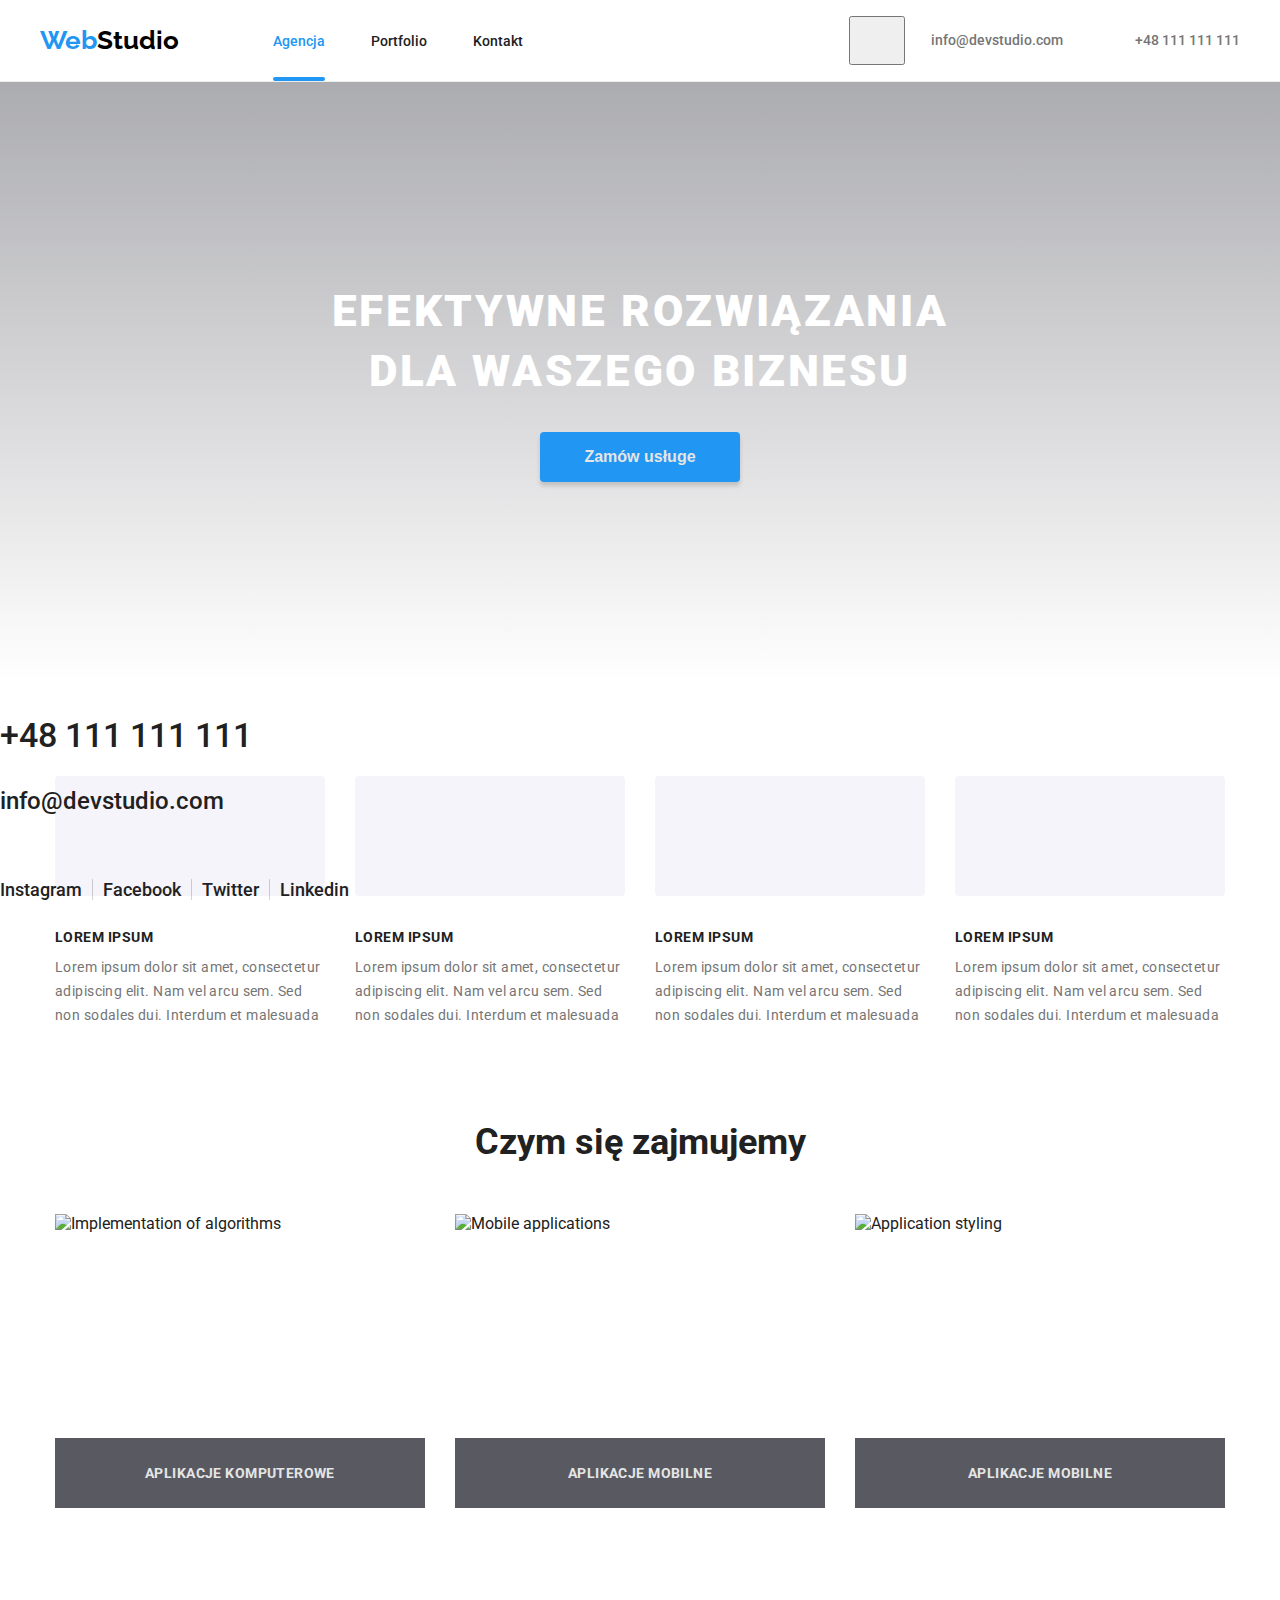
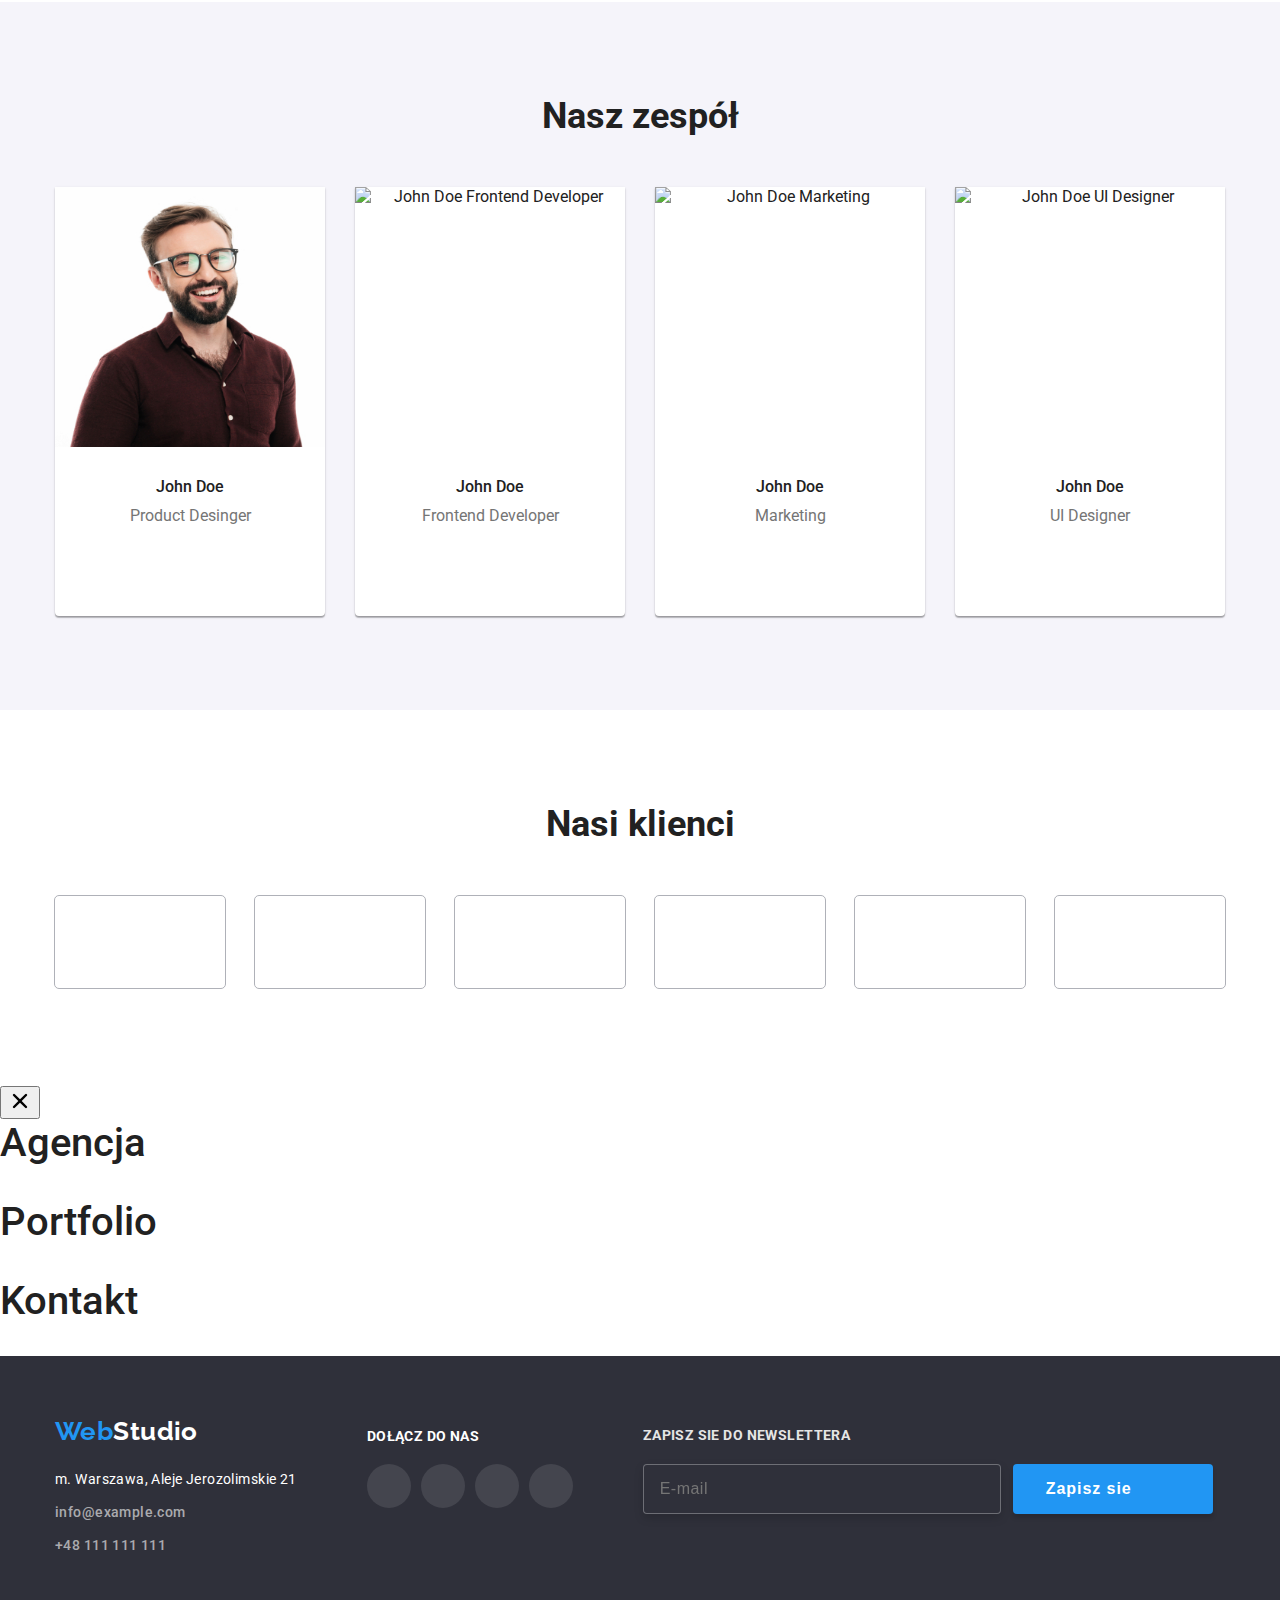
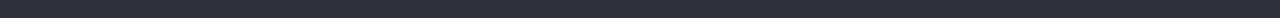
==== commit 44da6d90: "OMG" ====
--- a/index.html
+++ b/index.html
@@ -3,11 +3,7 @@
   <head>
     <title>WebStudio</title>
     <meta charset="UTF-8" />
-    <link
-      rel="stylesheet"
-      href="https://cdn.jsdelivr.net/npm/modern-normalize/modern-normalize.css"
-    />
-    <link rel="stylesheet" href="css/main.min.css" />
+    <meta name="viewport" content="width=device-width, initial-scale=1.0" />
     <link rel="preconnect" href="https://fonts.googleapis.com" />
     <link rel="preconnect" href="https://fonts.gstatic.com" crossorigin />
     <link
@@ -39,8 +35,8 @@
             <li class="navigation__item"><a class="navigation__link" href="#">Kontakt</a></li>
           </ul>
         </nav>
-        <button class="menu-toggle js-open-menu" aria-expanded="false" aria-controls="mobile-menu">
-          <svg class="menu-toggle--icon" width="40" height="40">
+        <button class="menu__toggle js-open-menu" aria-expanded="false" aria-controls="mobile-menu">
+          <svg class="menu__toggle--icon" width="40" height="40">
             <use href="./images/icons.svg#icon-burger"></use>
           </svg>
         </button>
@@ -165,19 +161,32 @@
               alt="Implementation of algorithms"
               width="370"
               height="294"
+              srcset="./images/image2-Desktop@2.jpg 2x"
             />
           </li>
           <li class="skills__item">
             <div class="skills__background">
               <a href="#" class="skills__info">APLIKACJE MOBILNE</a>
             </div>
-            <img src="./images/image(1).jpg" alt="Mobile applications" width="370" height="294" />
+            <img
+              src="./images/image(1).jpg"
+              alt="Mobile applications"
+              width="370"
+              height="294"
+              srcset="./images/image1-Desktop@2.jpg 2x"
+            />
           </li>
           <li class="skills__item">
             <div class="skills__background">
               <a href="#" class="skills__info">APLIKACJE MOBILNE</a>
             </div>
-            <img src="./images/image(3).jpg" alt="Application styling" width="370" height="294" />
+            <img
+              src="./images/image(3).jpg"
+              alt="Application styling"
+              width="370"
+              height="294"
+              srcset="./images/image3-Desktop@2.jpg 2x"
+            />
           </li>
         </ul>
       </section>
@@ -192,6 +201,13 @@
                   alt="John Doe Product Desinger"
                   width="270"
                   height="260"
+                  srcset="
+                    ./images/image4-Tablet@1.jpg 354w,
+                    ./images/image4-Phone@1.jpg  450w,
+                    ./images/image4-Tablet@2.jpg 708w,
+                    ./images/image4-Phone@2.jpg  900w
+                  "
+                  sizes="(min-width: 768px) 354px, (min-width:450px) 480px, vw"
                 />
                 <figcaption class="leaflet__box">
                   <h3 class="leaflet__name">John Doe</h3>
@@ -252,6 +268,13 @@
                   alt="John Doe Frontend Developer"
                   width="270"
                   height="260"
+                  srcset="
+                    ./images/image5-Tablet@1.jpg 354w,
+                    ./images/image5-Phone@1.jpg  450w,
+                    ./images/image5-Tablet@2.jpg 708w,
+                    ./images/image5-Phone@2.jpg  900w
+                  "
+                  sizes="(min-width: 768px) 354px, (min-width:450px) 480px, vw"
                 />
                 <figcaption class="leaflet__box">
                   <h3 class="leaflet__name">John Doe</h3>
@@ -312,6 +335,13 @@
                   alt="John Doe Marketing"
                   width="270"
                   height="260"
+                  srcset="
+                    ./images/image6-Tablet@1.jpg 354w,
+                    ./images/image6-Phone@1.jpg  450w,
+                    ./images/image6-Tablet@2.jpg 708w,
+                    ./images/image6-Phone@2.jpg  900w
+                  "
+                  sizes="(min-width: 768px) 354px, (min-width:450px) 480px, vw"
                 />
                 <figcaption class="leaflet__box">
                   <h3 class="leaflet__name">John Doe</h3>
@@ -372,6 +402,13 @@
                   alt="John Doe UI Designer"
                   width="270"
                   height="260"
+                  srcset="
+                    ./images/image7-Tablet@1.jpg 354w,
+                    ./images/image7-Phone@1.jpg  450w,
+                    ./images/image7-Tablet@2.jpg 708w,
+                    ./images/image7-Phone@2.jpg  900w
+                  "
+                  sizes="(min-width: 768px) 354px, (min-width:450px) 480px, vw"
                 />
                 <figcaption class="leaflet__box">
                   <h3 class="leaflet__name">John Doe</h3>
@@ -463,9 +500,15 @@
           </li>
         </ul>
       </section>
-      <div class="menu-container js-menu-container" id="mobile-menu">
-        <button class="menu-toggle js-close-menu">
-          <svg fill="currentColor" viewBox="0 0 20 20" width="24" height="24">
+      <div class="menu__container js-menu-container" id="mobile-menu">
+        <button class="menu__toggle js-close-menu">
+          <svg
+            fill="currentColor"
+            viewBox="0 0 20 20"
+            xmlns="http://www.w3.org/2000/svg"
+            width="24"
+            height="24"
+          >
             <path
               fill-rule="evenodd"
               d="M4.293 4.293a1 1 0 011.414 0L10 8.586l4.293-4.293a1 1 0 111.414 1.414L11.414 10l4.293 4.293a1 1 0 01-1.414 1.414L10 11.414l-4.293 4.293a1 1 0 01-1.414-1.414L8.586 10 4.293 5.707a1 1 0 010-1.414z"
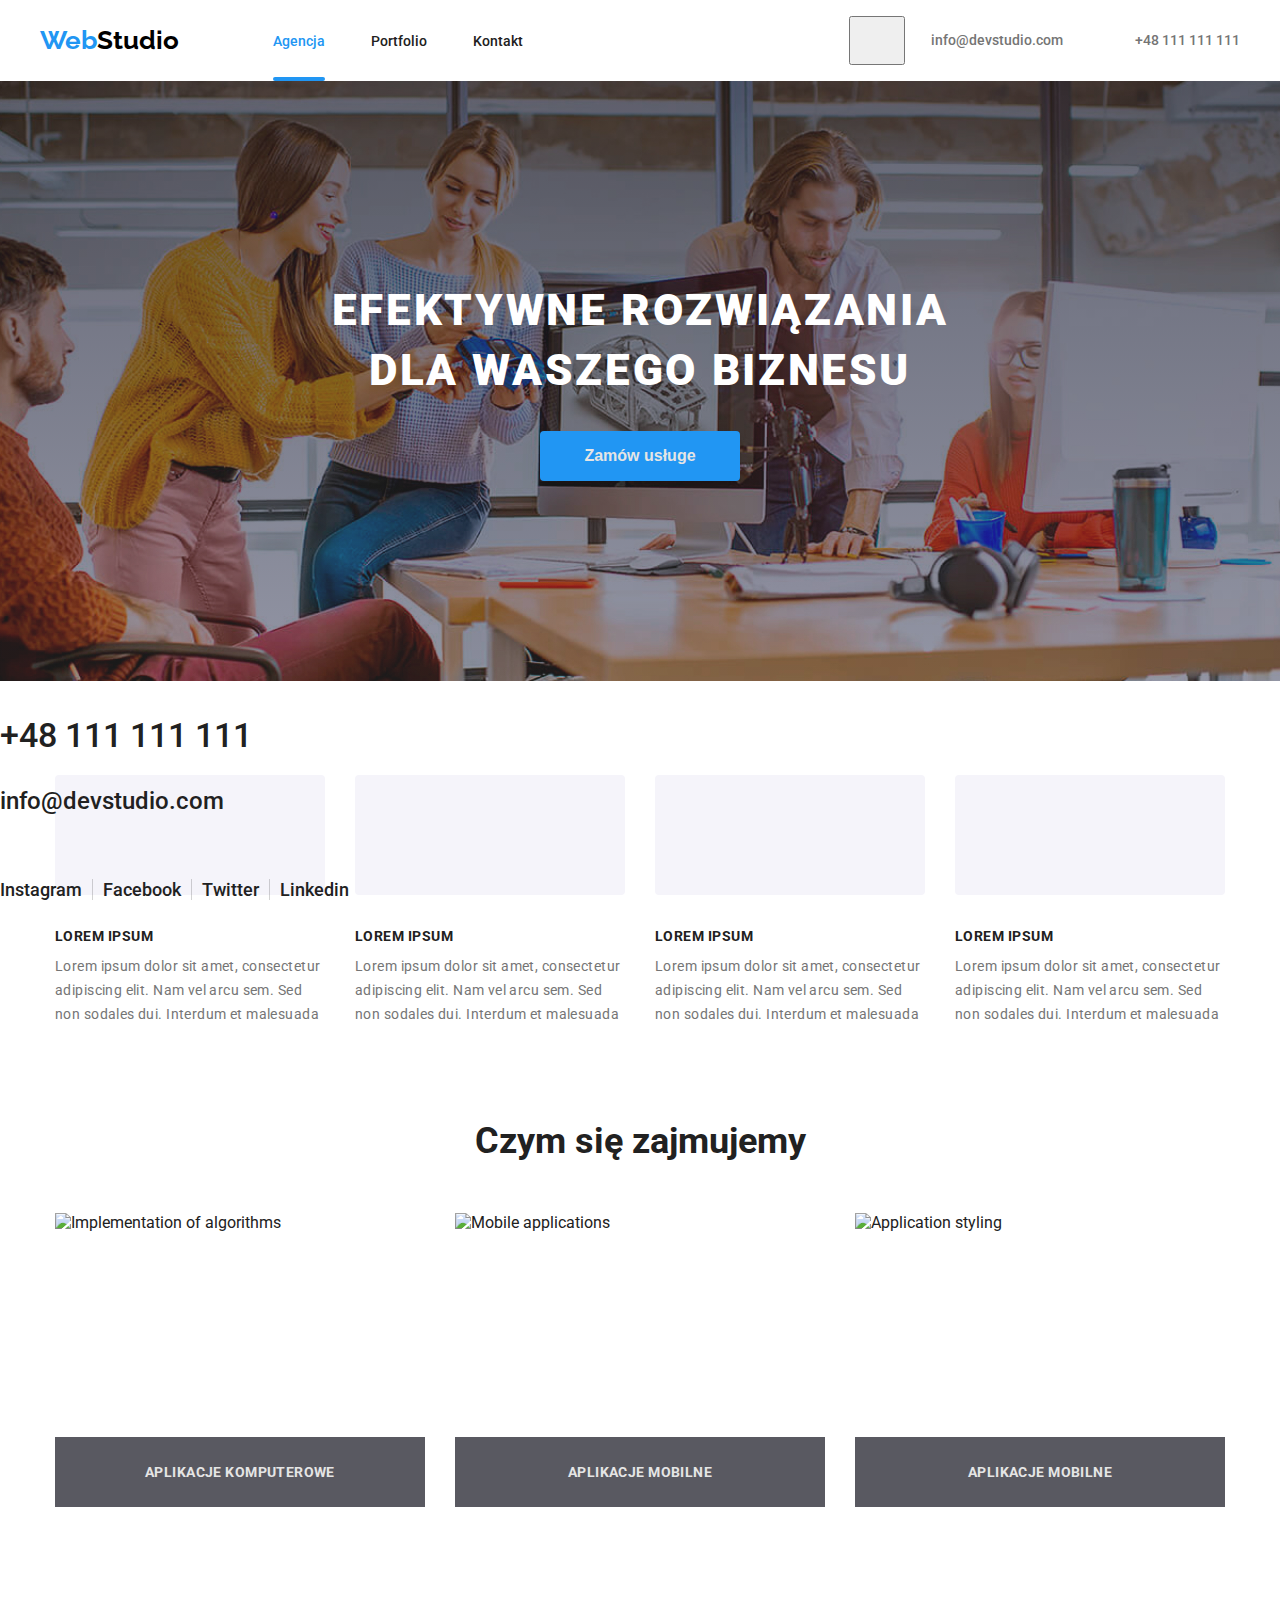
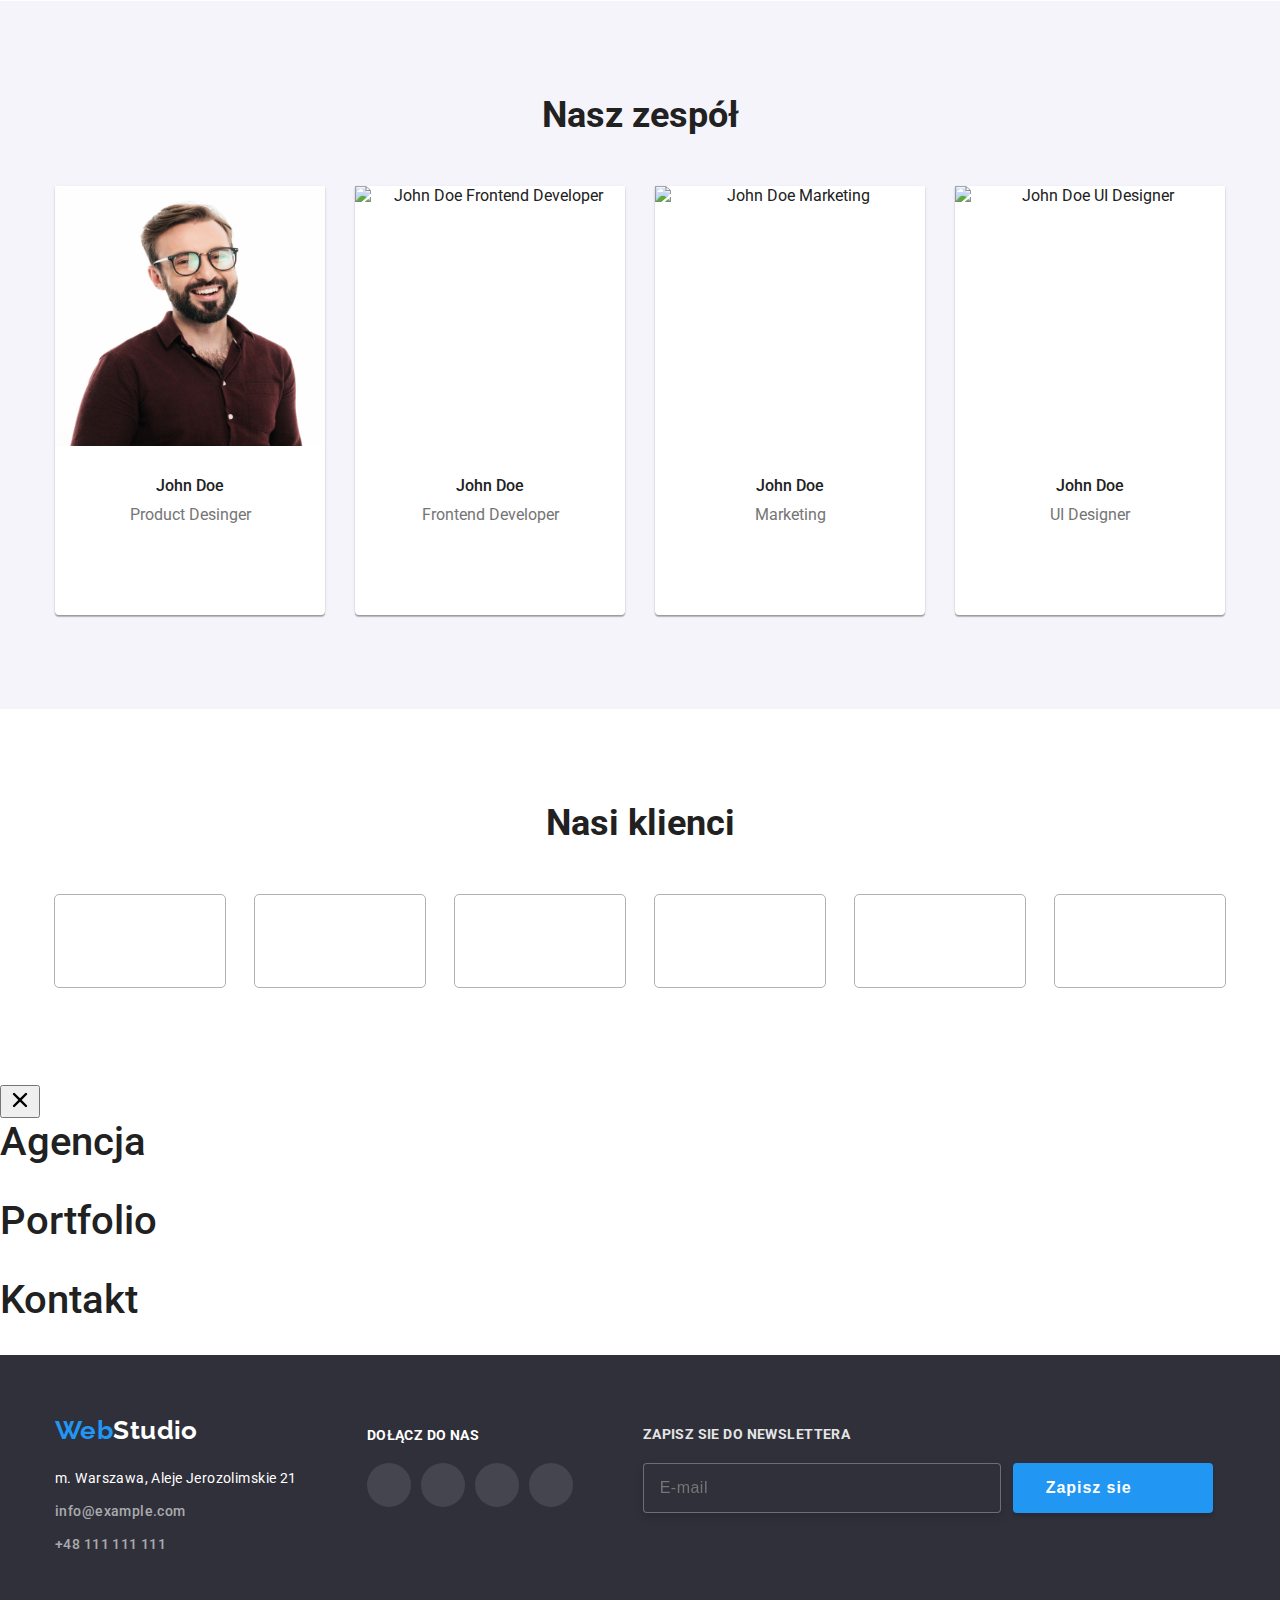
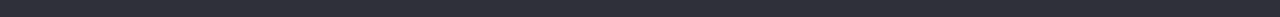
==== commit 49aef066: "Repairs" ====
--- a/index.html
+++ b/index.html
@@ -17,7 +17,7 @@
     <link rel="stylesheet" href="./css/main.min.css" />
   </head>
   <body>
-    <div class="header--border">
+    <div class="header--box">
       <header class="header">
         <a class="logo" href="./index.html">Web<span class="logo--header">Studio</span></a>
         <nav>
--- a/css/main.min.css
+++ b/css/main.min.css
@@ -1 +1 @@
-*::before,*::after{box-sizing:border-box}img{display:block}body{background-color:var(--top-bg-color);color:var(--text-color-main);font-family:"Roboto",sans-serif;margin:0 auto}.section-title{font-style:normal;font-weight:700;font-size:36px;line-height:1.16;text-align:center;padding-top:94px;margin-bottom:0px;padding-bottom:50px}.team-bg{background-color:var(--box-bg-color)}.logo__color{color:var(--main-blue)}h1,h2,h3,h4,ul,li,p{margin:0;padding:0;text-decoration:none;list-style-type:none}:root{--text-color-main: #212121;--text-color-alt: #757575;--main-background-color: #e5e5e5;--top-bg-color: #ffffff;--box-bg-color: #f5f4fa;--footer-bg-color: #2f303a;--highlight-color: #2196f3;--transition-timing: 250ms cubic-bezier(0.4, 0, 0.2, 1)}.container{width:1170px;margin:0 auto;padding:0 15px}.about{display:flex;justify-content:center;padding-top:94px}.about__cards{display:flex;letter-spacing:.03em}.about__cards li:not(:last-child){margin-right:30px}.about__picture{margin:0;width:inherit}.about__icon{background-color:var(--box-bg-color);border-radius:4px;width:270px;height:120px}.about__header{font-weight:700;font-size:14px;line-height:1.14;width:270px;margin-bottom:10px;margin-top:30px}.about__caption{font-weight:400;font-size:14px;line-height:1.71;color:var(--text-color-alt);letter-spacing:.03em;width:270px;margin-bottom:0px}.address{text-decoration:none;color:var(--text-color-alt);font-weight:500;font-size:14px;line-height:1.14}.address__icon{fill:var(--text-color-alt);padding-top:0px;align-self:center;margin-right:10px;width:16px;height:16px}.address--header{display:flex}.address--footer{color:rgba(255,255,255,.6)}.backdrop{position:fixed;display:flex;left:0;top:0;width:100%;height:100%;background:rgba(0,0,0,.2);transition-duration:250ms;transition-timing-function:var(--transition-timing);transition-property:width height opacity}.checkbox{display:flex;align-items:center;margin-bottom:30px;height:16.09px}.checkbox__span{display:flex;align-items:center;justify-content:center;width:16px;height:15px;border-radius:2px;margin-right:8px;border:solid 2px var(--text-color-main);transition-property:background-color,border-color;transition-duration:250ms;transition-timing-function:var(--transition-timing)}.checkbox__span:hover{cursor:pointer}.checkbox__input{height:40px;width:100%;border:1px solid rgba(33,33,33,.2);border-radius:4px;outline:none;padding:13px 42px;font-size:12px;transition:border-color var(--transition-timing)}.checkbox__input:checked+.checkbox__span{background-color:var(--highlight-color);border-color:var(--highlight-color)}.clients{text-align:center;padding-bottom:94px}.clients__icon{fill:#afb1b8;border-radius:4px;outline:1px solid #afb1b8}.clients__icon:focus{outline:1px solid var(--highlight-color);border-radius:4px;fill:var(--highlight-color);cursor:pointer;transition-duration:250ms;transition-timing-function:var(--transition-timing);transition-property:outline}.clients__icon:hover{outline:1px solid var(--highlight-color);border-radius:4px;fill:var(--highlight-color);cursor:pointer;transition-duration:250ms;transition-timing-function:var(--transition-timing);transition-property:outline}.clients__cards{display:flex;padding-left:0;justify-content:center}.clients__item:not(:last-child){margin-right:30px}.comment{font-size:12px;line-height:1.16;letter-spacing:.01em;color:var(--text-color-alt);width:448px;margin-bottom:29px}.comment__span{display:block;position:relative;margin-top:4px;height:120px}.comment__textarea{width:100%;height:120px;padding:12px 16px;border:1px solid rgba(33,33,33,.2);border-radius:4px;outline:none;resize:none;font-size:12px;letter-spacing:.01em;line-height:1.16;transition:border-color var(--transition-timing)}.comment__textarea:focus{border-color:var(--highlight-color)}.contact{display:flex}.contact__item{display:flex;align-items:center}.contact__item:hover svg,.contact__item:hover a{color:var(--highlight-color);fill:var(--highlight-color);transition-duration:250ms;transition-timing-function:var(--transition-timing);transition-property:fill color}.contact--space{margin-right:46px}.filter{display:flex;margin-bottom:50px;justify-content:center}.filter__button{background-color:var(--box-bg-color);color:var(--text-color-main);cursor:pointer;border-radius:4px;padding:6px 22px;font-weight:500;font-size:16px;line-height:1.6;text-align:center;border-style:none;letter-spacing:.03em;margin:0 4px}.filter__button:hover{background-color:var(--highlight-color);color:var(--top-bg-color);box-shadow:0px 3px 1px rgba(0,0,0,.1),0px 1px 2px rgba(0,0,0,.08),0px 2px 2px rgba(0,0,0,.12);transition-duration:250ms;transition-timing-function:var(--transition-timing);transition-property:background-color color box-shadow}.filter__button:focus{background-color:var(--highlight-color);color:var(--top-bg-color);box-shadow:0px 3px 1px rgba(0,0,0,.1),0px 1px 2px rgba(0,0,0,.08),0px 2px 2px rgba(0,0,0,.12);transition-duration:250ms;transition-timing-function:var(--transition-timing);transition-property:background-color color box-shadow}.header{display:flex;justify-content:center;align-items:center;width:1200px;margin:0 auto}.header--border{border-bottom:.1px solid #ececec}.input{display:block;position:relative;margin-top:4px}.input__icon{position:absolute;top:50%;transform:translateY(-50%);left:14px;pointer-events:none;transition:fill var(--transition-timing)}.input__content{height:40px;width:100%;border:1px solid rgba(33,33,33,.2);border-radius:4px;outline:none;padding:13px 42px;font-size:12px;transition:border-color var(--transition-timing)}.input__content:focus+.input__icon{fill:var(--highlight-color);border-color:var(--highlight-color)}.is-active--page{position:relative}.is-active--page:after{content:"";position:absolute;width:100%;height:4px;border-radius:4px;background-color:var(--highlight-color);bottom:-32px;left:0}.is-hidden{opacity:0;visibility:hidden;pointer-events:none}.logo{font-family:"Raleway",sans-serif;font-weight:700;font-size:26px;line-height:1.19;color:var(--highlight-color);text-decoration:none;cursor:pointer}.logo--header{height:31px;margin-top:24px;margin-right:0px;color:#000}.logo--footer{color:var(--top-bg-color);margin-bottom:20px}.modal{width:528px;height:580px;background:var(--top-bg-color);box-shadow:0px 1px 3px rgba(0,0,0,.12),0px 1px 1px rgba(0,0,0,.14),0px 2px 1px rgba(0,0,0,.2);border-radius:4px;margin:auto;display:flex;justify-content:center;align-items:center;position:fixed;left:0;right:0;bottom:0;top:0;transform:scale(1);transition:transform 250ms var(--transition-timing),opacity 250ms var(--transition-timing)}.modal__button{display:flex;justify-content:center;align-items:center;cursor:pointer;width:30px;height:30px;border-radius:50%;background:var(--top-bg-color);border:1px solid rgba(0,0,0,.1);position:absolute;right:8px;top:8px}.modal__style{display:flex;flex-direction:column;justify-content:center;margin-bottom:40px}.modal__title{font-weight:700;display:block;font-size:20px;line-height:1.15;letter-spacing:.03em;text-align:center;margin-bottom:12px;padding-top:40px;margin-top:0px}.modal__content{font-size:12px;line-height:1.16;letter-spacing:.01em;color:var(--text-color-alt);width:448px;margin-bottom:10px}.modal__statute{font-size:14px;color:var(--text-color-alt);letter-spacing:.03em}.modal__href{color:var(--highlight-color)}.modal__submit{background:var(--highlight-color);box-shadow:0px 4px 4px rgba(0,0,0,.15);width:200px;height:50px;border-radius:4px;font-weight:700;font-size:16px;line-height:1.88;letter-spacing:.06em;color:var(--main-background-color);border:0px;align-items:center;justify-content:center;margin:auto;cursor:pointer}.navigation{display:flex;width:670px;padding:31px 0;align-items:center}.navigation__link{text-decoration:none;font-weight:500;font-size:14px;line-height:1.14;color:var(--text-color-main)}.navigation__link:hover{color:var(--highlight-color);transition-duration:250ms;transition-timing-function:var(--transition-timing);transition-property:color}.navigation__link:focus{color:var(--highlight-color);transition-duration:250ms;transition-timing-function:var(--transition-timing);transition-property:color}.navigation__link--active{color:var(--highlight-color)}.navigation__item:not(:last-child){margin-right:46px}.navigation__item:first-child{margin-left:94px}.navigation__item:last-child{margin-right:355px}.orders{display:flex;height:600px;flex-direction:column;align-items:center;justify-content:center;background-image:linear-gradient(rgba(47, 48, 58, 0.4), rgba(255, 255, 255, 0.1)),url(../images/image\(17\).jpg);background-size:auto,auto;background-position:center,center;color:var(--top-bg-color);max-width:1600px;margin:0 auto}.orders__header{box-sizing:border-box;font-weight:900;font-size:44px;line-height:1.36;width:696px;height:320px;letter-spacing:.06em;padding-top:200px;margin-top:0px;margin-bottom:30px;text-align:center}.orders__button{background-color:var(--highlight-color);color:var(--main-background-color);font-weight:700;font-size:16px;line-height:1.87;border-radius:4px;width:200px;height:50px;box-shadow:0px 4px 4px rgba(0,0,0,.15);border-style:none;margin-bottom:200px}.orders__button:hover{cursor:pointer}.portfolio{padding:100px 0}.portfolio--overlay{position:relative;overflow:hidden}.portfolio__grid{display:flex;flex-wrap:wrap;justify-content:space-between;row-gap:30px}.portfolio__box{cursor:pointer}.portfolio__box:hover{box-shadow:0px 1px 1px rgba(0,0,0,.12),0px 4px 4px rgba(0,0,0,.06),1px 4px 6px rgba(0,0,0,.16);transition-duration:250ms;transition-timing-function:var(--transition-timing);transition-property:box-shadow}.portfolio__box:focus{box-shadow:0px 1px 1px rgba(0,0,0,.12),0px 4px 4px rgba(0,0,0,.06),1px 4px 6px rgba(0,0,0,.16);transition-duration:250ms;transition-timing-function:var(--transition-timing);transition-property:box-shadow}.portfolio__card{background:var(--top-bg-color);margin:0}.portfolio__card:hover .portfolio__card--overlay{transform:translate(0%, -100%);background:var(--highlight-color);opacity:90%;height:100%;width:100%;transition-duration:250ms;transition-timing-function:var(--transition-timing);transition-property:height width transform background}.portfolio__card--overlay{position:absolute;width:100%;height:100%}.portfolio__description{margin:0;padding:20px 24px;border-bottom:1px solid #eee;border-left:1px solid #eee;border-right:1px solid #eee}.portfolio__name{font-weight:700;font-size:18px;line-height:2;margin:0 0 4px 0}.portfolio__text{font-weight:400;font-size:16px;line-height:1.87;color:var(--text-color-alt);margin:0}.portfolio__text--overlay{font-family:"Roboto";font-style:normal;font-weight:400;font-size:18px;line-height:1,55;letter-spacing:.03em;color:var(--top-bg-color);padding-top:49px;padding-bottom:49px;padding-left:24px;padding-right:45px}.skills{display:flex;justify-content:center;padding-bottom:94px}.skills :not(:last-child){margin-right:30px}.skills__item{position:relative;height:294px}.skills__background{width:100%;height:70px;background:rgba(47,48,58,.8);position:absolute;bottom:0;display:flex;align-items:center;justify-content:center}.skills__info{font-weight:700;font-size:14px;letter-spacing:.03em;color:var(--main-background-color);text-decoration:none}.team{padding-bottom:94px}.team__leaflets{display:flex}.team .leaflet:not(:last-child){margin-right:30px}.leaflet{width:270px;background-color:var(--top-bg-color);text-align:center;box-shadow:0px 1px 3px rgba(0,0,0,.12),0px 1px 1px rgba(0,0,0,.14),0px 2px 1px rgba(0,0,0,.2);border-radius:0px 0px 4px 4px}.leaflet__card{margin:0}.leaflet__name{font-weight:500;font-size:16px;line-height:1.19;margin-top:30px;margin-bottom:10px}.leaflet__occupance{font-weight:400;font-size:16px;line-height:1.19;color:var(--text-color-alt);padding-bottom:16px}.footer{display:flex;background-color:var(--footer-bg-color);color:var(--top-bg-color);font-weight:400;font-size:14px;line-height:1.71;letter-spacing:.03em;width:100%;text-align:left;align-items:center;padding-top:60px;padding-bottom:60px;margin:0 auto}.footer li:not(:last-child){margin-bottom:9px}.footer__address{font-style:normal;list-style-type:none;margin-right:70px}.footer__links-title{font-weight:700;font-size:14px;line-height:16px;letter-spacing:.03em;text-transform:uppercase;margin-bottom:20px;margin-top:12px}.footer__logo{margin-bottom:20px}.footer__icons{display:flex;margin-right:70px}.footer__icons li:not(:last-child){margin-right:10px}.footer__icon{background-color:rgba(255,255,255,.1);fill:var(--top-bg-color);width:44px;height:44px;background-position:12px 12px;border-radius:50%;cursor:pointer}.footer__icon:hover{background-color:var(--highlight-color);color:var(--highlight-color);transition-duration:250ms;transition-timing-function:var(--transition-timing);transition-property:fill color}.footer__icon:focus{background-color:var(--highlight-color);color:var(--highlight-color);outline:none;transition-duration:250ms;transition-timing-function:var(--transition-timing);transition-property:fill color}.footer__flex{display:flex;width:1170px;margin:0 auto}.newsletter{display:flex;flex-direction:column;margin-top:12px}.newsletter__title{color:var(--main-background-color);display:block;font-weight:700;font-size:14px;line-height:1.14;letter-spacing:.03em;margin-bottom:20px}.subscribe{display:flex;gap:12px}.subscribe__input{box-sizing:border-box;width:358px;height:50px;border:1px solid rgba(255,255,255,.3);filter:drop-shadow(0px 4px 4px rgba(0, 0, 0, 0.15));border-radius:4px;background:var(--footer-bg-color);padding:14px 16px;outline:none;color:var(--top-bg-color);line-height:1.25;font-size:16px;letter-spacing:.03em}.subscribe__input:focus{border-color:var(--highlight-color);transition-duration:250ms;transition-timing-function:var(--transition-timing);transition-property:border-color}.subscribe__input:hover{border-color:var(--highlight-color);transition-duration:250ms;transition-timing-function:var(--transition-timing);transition-property:border-color}.subscribe__button{background:var(--highlight-color);box-shadow:0px 4px 4px rgba(0,0,0,.15);min-width:200px;height:50px;border-radius:4px;font-weight:700;font-size:16px;line-height:1.88;letter-spacing:.06em;color:var(--top-bg-color);border:0px;display:flex;align-items:center;justify-content:center;cursor:pointer}.subscribe__icon{margin-left:24px;fill:var(--highlight-color)}.social{display:flex;justify-content:center;align-items:center;padding-bottom:27px}.social__item:not(:last-child){margin-right:10px}.social__icon{background-color:var(--top-bg-color);fill:#afb1b8;width:44px;height:44px;background-position:12px 12px;border-radius:50%;cursor:pointer}.social__icon:focus{background-color:var(--highlight-color);fill:var(--top-bg-color);outline:none;transition-duration:250ms;transition-timing-function:var(--transition-timing);transition-property:backfround-color fill}.social__icon:hover{background-color:var(--highlight-color);fill:var(--top-bg-color);transition-duration:250ms;transition-timing-function:var(--transition-timing);transition-property:backfround-color fill}.menu-toggle{width:40px;height:40px;cursor:pointer;padding:0;margin:0;border:0;background-color:var(--main-white)}@media screen and (min-width: 768px)and (max-width: 1199px){.menu-toggle--icon{display:none}}@media screen and (min-width: 1200px){.menu-toggle--icon{display:none}}.menu-toggle--icon:hover{fill:var(--main-blue);transition:var(--transition-timing)}.menu{display:flex;padding:0;margin:0;list-style:none}@media(max-width: 767px){.menu{display:none}}.menu .link{padding:10px;color:inherit;text-decoration:none}.menu .link:hover,.menu .link:focus{text-decoration:underline}.menu-toggle{min-height:40px;min-width:40px;display:flex;align-items:center;justify-content:center;margin:0;padding:0;background-color:rgba(0,0,0,0);cursor:pointer;border:none;border-radius:50%;outline:none}@media(min-width: 768px){.menu-toggle{display:none}}.menu-toggle:hover,.menu-toggle:focus{background-color:rgba(0,0,0,.1)}.menu-container{position:fixed;top:0;left:0;width:100vw;height:100vh;padding:32px;background-color:var(--main-white);z-index:999;transform:translateX(100%);transition:transform 250ms ease-in-out}.menu-container.is-open{transform:translateX(0)}.menu-container .menu-toggle{position:absolute;top:16px;right:16px;color:var(--main-black)}.mobile-menu{padding:0;margin:0;list-style:none}.mobile-menu .link{display:block;padding:10px;color:#fff;text-decoration:none}.mobile-menu__item{list-style-type:none;font-size:40px;font-weight:500;display:block;margin-bottom:32px;text-decoration:none;color:var(--main-black)}.mobile-menu__item--color{color:var(--main-blue)}.mobile-menu__tel{color:var(--main-blue);font-size:34px;font-weight:500;text-decoration:none}.mobile-menu__email{font-size:24px;font-weight:500;color:var(--main-silver);text-decoration:none}.mobile-menu__contact{padding-left:0}.mobile-menu__style{padding-bottom:32px}.mobile-menu__social{display:flex;flex-wrap:wrap;gap:10px;list-style-type:none;font-size:18px;font-weight:500;color:var(--main-blue);padding-left:0;margin-top:64px}.mobile-menu__social--border:not(:last-child){border-right:1px solid rgba(33,33,33,.2);padding-right:10px}.mobile-menu__data{position:absolute;bottom:0}/*# sourceMappingURL=main.min.css.map */+*::before,*::after{box-sizing:border-box}img{display:block}body{background-color:var(--top-bg-color);color:var(--text-color-main);font-family:"Roboto",sans-serif;margin:0 auto}.section-title{font-style:normal;font-weight:700;font-size:36px;line-height:1.16;text-align:center;padding-top:94px;margin-bottom:0px;padding-bottom:50px}.team-bg{background-color:var(--box-bg-color)}.logo__color{color:var(--main-blue)}h1,h2,h3,h4,ul,li,p{margin:0;padding:0;text-decoration:none;list-style-type:none}:root{--text-color-main: #212121;--text-color-alt: #757575;--main-background-color: #e5e5e5;--top-bg-color: #ffffff;--box-bg-color: #f5f4fa;--footer-bg-color: #2f303a;--highlight-color: #2196f3;--transition-timing: 250ms cubic-bezier(0.4, 0, 0.2, 1)}.container{width:1170px;margin:0 auto;padding:0 15px}.about{display:flex;justify-content:center;padding-top:94px}.about__cards{display:flex;letter-spacing:.03em}.about__cards li:not(:last-child){margin-right:30px}.about__picture{margin:0;width:inherit}.about__icon{background-color:var(--box-bg-color);border-radius:4px;width:270px;height:120px}.about__header{font-weight:700;font-size:14px;line-height:1.14;width:270px;margin-bottom:10px;margin-top:30px}.about__caption{font-weight:400;font-size:14px;line-height:1.71;color:var(--text-color-alt);letter-spacing:.03em;width:270px;margin-bottom:0px}.address{text-decoration:none;color:var(--text-color-alt);font-weight:500;font-size:14px;line-height:1.14}.address__icon{fill:var(--text-color-alt);padding-top:0px;align-self:center;margin-right:10px;width:16px;height:16px}.address--header{display:flex}.address--footer{color:rgba(255,255,255,.6)}.backdrop{position:fixed;display:flex;left:0;top:0;width:100%;height:100%;background:rgba(0,0,0,.2);transition-duration:250ms;transition-timing-function:var(--transition-timing);transition-property:width height opacity}.checkbox{display:flex;align-items:center;margin-bottom:30px;height:16.09px}.checkbox__span{display:flex;align-items:center;justify-content:center;width:16px;height:15px;border-radius:2px;margin-right:8px;border:solid 2px var(--text-color-main);transition-property:background-color,border-color;transition-duration:250ms;transition-timing-function:var(--transition-timing)}.checkbox__span:hover{cursor:pointer}.checkbox__input{height:40px;width:100%;border:1px solid rgba(33,33,33,.2);border-radius:4px;outline:none;padding:13px 42px;font-size:12px;transition:border-color var(--transition-timing)}.checkbox__input:checked+.checkbox__span{background-color:var(--highlight-color);border-color:var(--highlight-color)}.clients{text-align:center;padding-bottom:94px}.clients__icon{fill:#afb1b8;border-radius:4px;outline:1px solid #afb1b8}.clients__icon:focus{outline:1px solid var(--highlight-color);border-radius:4px;fill:var(--highlight-color);cursor:pointer;transition-duration:250ms;transition-timing-function:var(--transition-timing);transition-property:outline}.clients__icon:hover{outline:1px solid var(--highlight-color);border-radius:4px;fill:var(--highlight-color);cursor:pointer;transition-duration:250ms;transition-timing-function:var(--transition-timing);transition-property:outline}.clients__cards{display:flex;padding-left:0;justify-content:center}.clients__item:not(:last-child){margin-right:30px}.comment{font-size:12px;line-height:1.16;letter-spacing:.01em;color:var(--text-color-alt);width:448px;margin-bottom:29px}.comment__span{display:block;position:relative;margin-top:4px;height:120px}.comment__textarea{width:100%;height:120px;padding:12px 16px;border:1px solid rgba(33,33,33,.2);border-radius:4px;outline:none;resize:none;font-size:12px;letter-spacing:.01em;line-height:1.16;transition:border-color var(--transition-timing)}.comment__textarea:focus{border-color:var(--highlight-color)}.contact{display:flex}.contact__item{display:flex;align-items:center}.contact__item:hover svg,.contact__item:hover a{color:var(--highlight-color);fill:var(--highlight-color);transition-duration:250ms;transition-timing-function:var(--transition-timing);transition-property:fill color}.contact--space{margin-right:46px}.filter{display:flex;margin-bottom:50px;justify-content:center}.filter__button{background-color:var(--box-bg-color);color:var(--text-color-main);cursor:pointer;border-radius:4px;padding:6px 22px;font-weight:500;font-size:16px;line-height:1.6;text-align:center;border-style:none;letter-spacing:.03em;margin:0 4px}.filter__button:hover{background-color:var(--highlight-color);color:var(--top-bg-color);box-shadow:0px 3px 1px rgba(0,0,0,.1),0px 1px 2px rgba(0,0,0,.08),0px 2px 2px rgba(0,0,0,.12);transition-duration:250ms;transition-timing-function:var(--transition-timing);transition-property:background-color color box-shadow}.filter__button:focus{background-color:var(--highlight-color);color:var(--top-bg-color);box-shadow:0px 3px 1px rgba(0,0,0,.1),0px 1px 2px rgba(0,0,0,.08),0px 2px 2px rgba(0,0,0,.12);transition-duration:250ms;transition-timing-function:var(--transition-timing);transition-property:background-color color box-shadow}.header{display:flex;justify-content:center;align-items:center;width:1200px;margin:0 auto}.header--border{border-bottom:.1px solid #ececec}.input{display:block;position:relative;margin-top:4px}.input__icon{position:absolute;top:50%;transform:translateY(-50%);left:14px;pointer-events:none;transition:fill var(--transition-timing)}.input__content{height:40px;width:100%;border:1px solid rgba(33,33,33,.2);border-radius:4px;outline:none;padding:13px 42px;font-size:12px;transition:border-color var(--transition-timing)}.input__content:focus+.input__icon{fill:var(--highlight-color);border-color:var(--highlight-color)}.is-active--page{position:relative}.is-active--page:after{content:"";position:absolute;width:100%;height:4px;border-radius:4px;background-color:var(--highlight-color);bottom:-32px;left:0}.is-hidden{opacity:0;visibility:hidden;pointer-events:none}.logo{font-family:"Raleway",sans-serif;font-weight:700;font-size:26px;line-height:1.19;color:var(--highlight-color);text-decoration:none;cursor:pointer}.logo--header{height:31px;margin-top:24px;margin-right:0px;color:#000}.logo--footer{color:var(--top-bg-color);margin-bottom:20px}.modal{width:528px;height:580px;background:var(--top-bg-color);box-shadow:0px 1px 3px rgba(0,0,0,.12),0px 1px 1px rgba(0,0,0,.14),0px 2px 1px rgba(0,0,0,.2);border-radius:4px;margin:auto;display:flex;justify-content:center;align-items:center;position:fixed;left:0;right:0;bottom:0;top:0;transform:scale(1);transition:transform 250ms var(--transition-timing),opacity 250ms var(--transition-timing)}.modal__button{display:flex;justify-content:center;align-items:center;cursor:pointer;width:30px;height:30px;border-radius:50%;background:var(--top-bg-color);border:1px solid rgba(0,0,0,.1);position:absolute;right:8px;top:8px}.modal__style{display:flex;flex-direction:column;justify-content:center;margin-bottom:40px}.modal__title{font-weight:700;display:block;font-size:20px;line-height:1.15;letter-spacing:.03em;text-align:center;margin-bottom:12px;padding-top:40px;margin-top:0px}.modal__content{font-size:12px;line-height:1.16;letter-spacing:.01em;color:var(--text-color-alt);width:448px;margin-bottom:10px}.modal__statute{font-size:14px;color:var(--text-color-alt);letter-spacing:.03em}.modal__href{color:var(--highlight-color)}.modal__submit{background:var(--highlight-color);box-shadow:0px 4px 4px rgba(0,0,0,.15);width:200px;height:50px;border-radius:4px;font-weight:700;font-size:16px;line-height:1.88;letter-spacing:.06em;color:var(--main-background-color);border:0px;align-items:center;justify-content:center;margin:auto;cursor:pointer}.navigation{display:flex;width:670px;padding:31px 0;align-items:center}.navigation__link{text-decoration:none;font-weight:500;font-size:14px;line-height:1.14;color:var(--text-color-main)}.navigation__link:hover{color:var(--highlight-color);transition-duration:250ms;transition-timing-function:var(--transition-timing);transition-property:color}.navigation__link:focus{color:var(--highlight-color);transition-duration:250ms;transition-timing-function:var(--transition-timing);transition-property:color}.navigation__link--active{color:var(--highlight-color)}.navigation__item:not(:last-child){margin-right:46px}.navigation__item:first-child{margin-left:94px}.navigation__item:last-child{margin-right:355px}.orders{display:flex;height:600px;flex-direction:column;align-items:center;justify-content:center;background-image:linear-gradient(rgba(47, 48, 58, 0.4), rgba(255, 255, 255, 0.1)),url(/images/image17.jpg);background-size:auto,auto;background-position:center,center;color:var(--top-bg-color);max-width:1600px;margin:0 auto}.orders__header{box-sizing:border-box;font-weight:900;font-size:44px;line-height:1.36;width:696px;height:320px;letter-spacing:.06em;padding-top:200px;margin-top:0px;margin-bottom:30px;text-align:center}.orders__button{background-color:var(--highlight-color);color:var(--main-background-color);font-weight:700;font-size:16px;line-height:1.87;border-radius:4px;width:200px;height:50px;box-shadow:0px 4px 4px rgba(0,0,0,.15);border-style:none;margin-bottom:200px}.orders__button:hover{cursor:pointer}.portfolio{padding:100px 0}.portfolio--overlay{position:relative;overflow:hidden}.portfolio__grid{display:flex;flex-wrap:wrap;justify-content:space-between;row-gap:30px}.portfolio__box{cursor:pointer}.portfolio__box:hover{box-shadow:0px 1px 1px rgba(0,0,0,.12),0px 4px 4px rgba(0,0,0,.06),1px 4px 6px rgba(0,0,0,.16);transition-duration:250ms;transition-timing-function:var(--transition-timing);transition-property:box-shadow}.portfolio__box:focus{box-shadow:0px 1px 1px rgba(0,0,0,.12),0px 4px 4px rgba(0,0,0,.06),1px 4px 6px rgba(0,0,0,.16);transition-duration:250ms;transition-timing-function:var(--transition-timing);transition-property:box-shadow}.portfolio__card{background:var(--top-bg-color);margin:0}.portfolio__card:hover .portfolio__card--overlay{transform:translate(0%, -100%);background:var(--highlight-color);opacity:90%;height:100%;width:100%;transition-duration:250ms;transition-timing-function:var(--transition-timing);transition-property:height width transform background}.portfolio__card--overlay{position:absolute;width:100%;height:100%}.portfolio__description{margin:0;padding:20px 24px;border-bottom:1px solid #eee;border-left:1px solid #eee;border-right:1px solid #eee}.portfolio__name{font-weight:700;font-size:18px;line-height:2;margin:0 0 4px 0}.portfolio__text{font-weight:400;font-size:16px;line-height:1.87;color:var(--text-color-alt);margin:0}.portfolio__text--overlay{font-family:"Roboto";font-style:normal;font-weight:400;font-size:18px;line-height:1,55;letter-spacing:.03em;color:var(--top-bg-color);padding-top:49px;padding-bottom:49px;padding-left:24px;padding-right:45px}.skills{display:flex;justify-content:center;padding-bottom:94px}.skills :not(:last-child){margin-right:30px}.skills__item{position:relative;height:294px}.skills__background{width:100%;height:70px;background:rgba(47,48,58,.8);position:absolute;bottom:0;display:flex;align-items:center;justify-content:center}.skills__info{font-weight:700;font-size:14px;letter-spacing:.03em;color:var(--main-background-color);text-decoration:none}.team{padding-bottom:94px}.team__leaflets{display:flex}.team .leaflet:not(:last-child){margin-right:30px}.leaflet{width:270px;background-color:var(--top-bg-color);text-align:center;box-shadow:0px 1px 3px rgba(0,0,0,.12),0px 1px 1px rgba(0,0,0,.14),0px 2px 1px rgba(0,0,0,.2);border-radius:0px 0px 4px 4px}.leaflet__card{margin:0}.leaflet__name{font-weight:500;font-size:16px;line-height:1.19;margin-top:30px;margin-bottom:10px}.leaflet__occupance{font-weight:400;font-size:16px;line-height:1.19;color:var(--text-color-alt);padding-bottom:16px}.footer{display:flex;background-color:var(--footer-bg-color);color:var(--top-bg-color);font-weight:400;font-size:14px;line-height:1.71;letter-spacing:.03em;width:100%;text-align:left;align-items:center;padding-top:60px;padding-bottom:60px;margin:0 auto}.footer li:not(:last-child){margin-bottom:9px}.footer__address{font-style:normal;list-style-type:none;margin-right:70px}.footer__links-title{font-weight:700;font-size:14px;line-height:16px;letter-spacing:.03em;text-transform:uppercase;margin-bottom:20px;margin-top:12px}.footer__logo{margin-bottom:20px}.footer__icons{display:flex;margin-right:70px}.footer__icons li:not(:last-child){margin-right:10px}.footer__icon{background-color:rgba(255,255,255,.1);fill:var(--top-bg-color);width:44px;height:44px;background-position:12px 12px;border-radius:50%;cursor:pointer}.footer__icon:hover{background-color:var(--highlight-color);color:var(--highlight-color);transition-duration:250ms;transition-timing-function:var(--transition-timing);transition-property:fill color}.footer__icon:focus{background-color:var(--highlight-color);color:var(--highlight-color);outline:none;transition-duration:250ms;transition-timing-function:var(--transition-timing);transition-property:fill color}.footer__flex{display:flex;width:1170px;margin:0 auto}.newsletter{display:flex;flex-direction:column;margin-top:12px}.newsletter__title{color:var(--main-background-color);display:block;font-weight:700;font-size:14px;line-height:1.14;letter-spacing:.03em;margin-bottom:20px}.subscribe{display:flex;gap:12px}.subscribe__input{box-sizing:border-box;width:358px;height:50px;border:1px solid rgba(255,255,255,.3);filter:drop-shadow(0px 4px 4px rgba(0, 0, 0, 0.15));border-radius:4px;background:var(--footer-bg-color);padding:14px 16px;outline:none;color:var(--top-bg-color);line-height:1.25;font-size:16px;letter-spacing:.03em}.subscribe__input:focus{border-color:var(--highlight-color);transition-duration:250ms;transition-timing-function:var(--transition-timing);transition-property:border-color}.subscribe__input:hover{border-color:var(--highlight-color);transition-duration:250ms;transition-timing-function:var(--transition-timing);transition-property:border-color}.subscribe__button{background:var(--highlight-color);box-shadow:0px 4px 4px rgba(0,0,0,.15);min-width:200px;height:50px;border-radius:4px;font-weight:700;font-size:16px;line-height:1.88;letter-spacing:.06em;color:var(--top-bg-color);border:0px;display:flex;align-items:center;justify-content:center;cursor:pointer}.subscribe__icon{margin-left:24px;fill:var(--highlight-color)}.social{display:flex;justify-content:center;align-items:center;padding-bottom:27px}.social__item:not(:last-child){margin-right:10px}.social__icon{background-color:var(--top-bg-color);fill:#afb1b8;width:44px;height:44px;background-position:12px 12px;border-radius:50%;cursor:pointer}.social__icon:focus{background-color:var(--highlight-color);fill:var(--top-bg-color);outline:none;transition-duration:250ms;transition-timing-function:var(--transition-timing);transition-property:backfround-color fill}.social__icon:hover{background-color:var(--highlight-color);fill:var(--top-bg-color);transition-duration:250ms;transition-timing-function:var(--transition-timing);transition-property:backfround-color fill}.menu-toggle{width:40px;height:40px;cursor:pointer;padding:0;margin:0;border:0;background-color:var(--main-white)}@media screen and (min-width: 768px)and (max-width: 1199px){.menu-toggle--icon{display:none}}@media screen and (min-width: 1200px){.menu-toggle--icon{display:none}}.menu-toggle--icon:hover{fill:var(--main-blue);transition:var(--transition-timing)}.menu{display:flex;padding:0;margin:0;list-style:none}@media(max-width: 767px){.menu{display:none}}.menu .link{padding:10px;color:inherit;text-decoration:none}.menu .link:hover,.menu .link:focus{text-decoration:underline}.menu-toggle{min-height:40px;min-width:40px;display:flex;align-items:center;justify-content:center;margin:0;padding:0;background-color:rgba(0,0,0,0);cursor:pointer;border:none;border-radius:50%;outline:none}@media(min-width: 768px){.menu-toggle{display:none}}.menu-toggle:hover,.menu-toggle:focus{background-color:rgba(0,0,0,.1)}.menu-container{position:fixed;top:0;left:0;width:100vw;height:100vh;padding:32px;background-color:var(--main-white);z-index:999;transform:translateX(100%);transition:transform 250ms ease-in-out}.menu-container.is-open{transform:translateX(0)}.menu-container .menu-toggle{position:absolute;top:16px;right:16px;color:var(--main-black)}.mobile-menu{padding:0;margin:0;list-style:none}.mobile-menu .link{display:block;padding:10px;color:#fff;text-decoration:none}.mobile-menu__item{list-style-type:none;font-size:40px;font-weight:500;display:block;margin-bottom:32px;text-decoration:none;color:var(--main-black)}.mobile-menu__item--color{color:var(--main-blue)}.mobile-menu__tel{color:var(--main-blue);font-size:34px;font-weight:500;text-decoration:none}.mobile-menu__email{font-size:24px;font-weight:500;color:var(--main-silver);text-decoration:none}.mobile-menu__contact{padding-left:0}.mobile-menu__style{padding-bottom:32px}.mobile-menu__social{display:flex;flex-wrap:wrap;gap:10px;list-style-type:none;font-size:18px;font-weight:500;color:var(--main-blue);padding-left:0;margin-top:64px}.mobile-menu__social--border:not(:last-child){border-right:1px solid rgba(33,33,33,.2);padding-right:10px}.mobile-menu__data{position:absolute;bottom:0}/*# sourceMappingURL=main.min.css.map */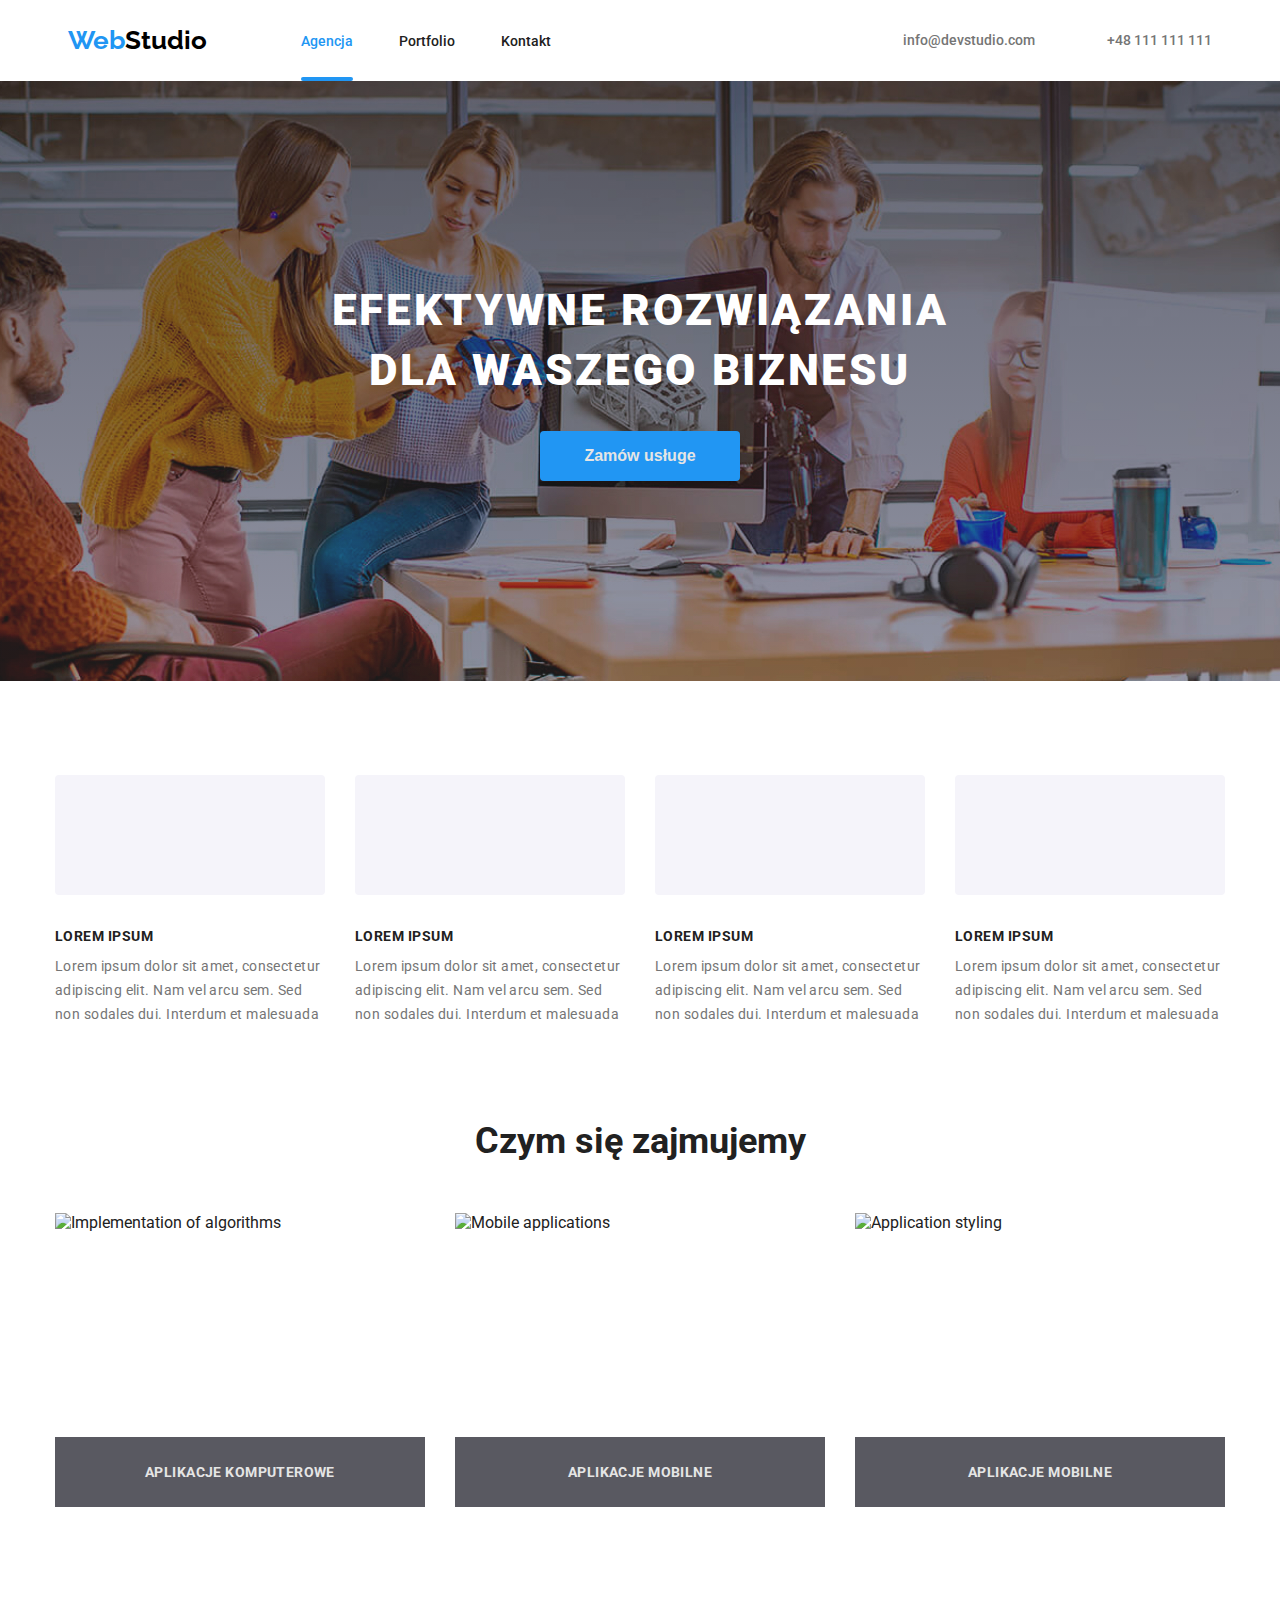
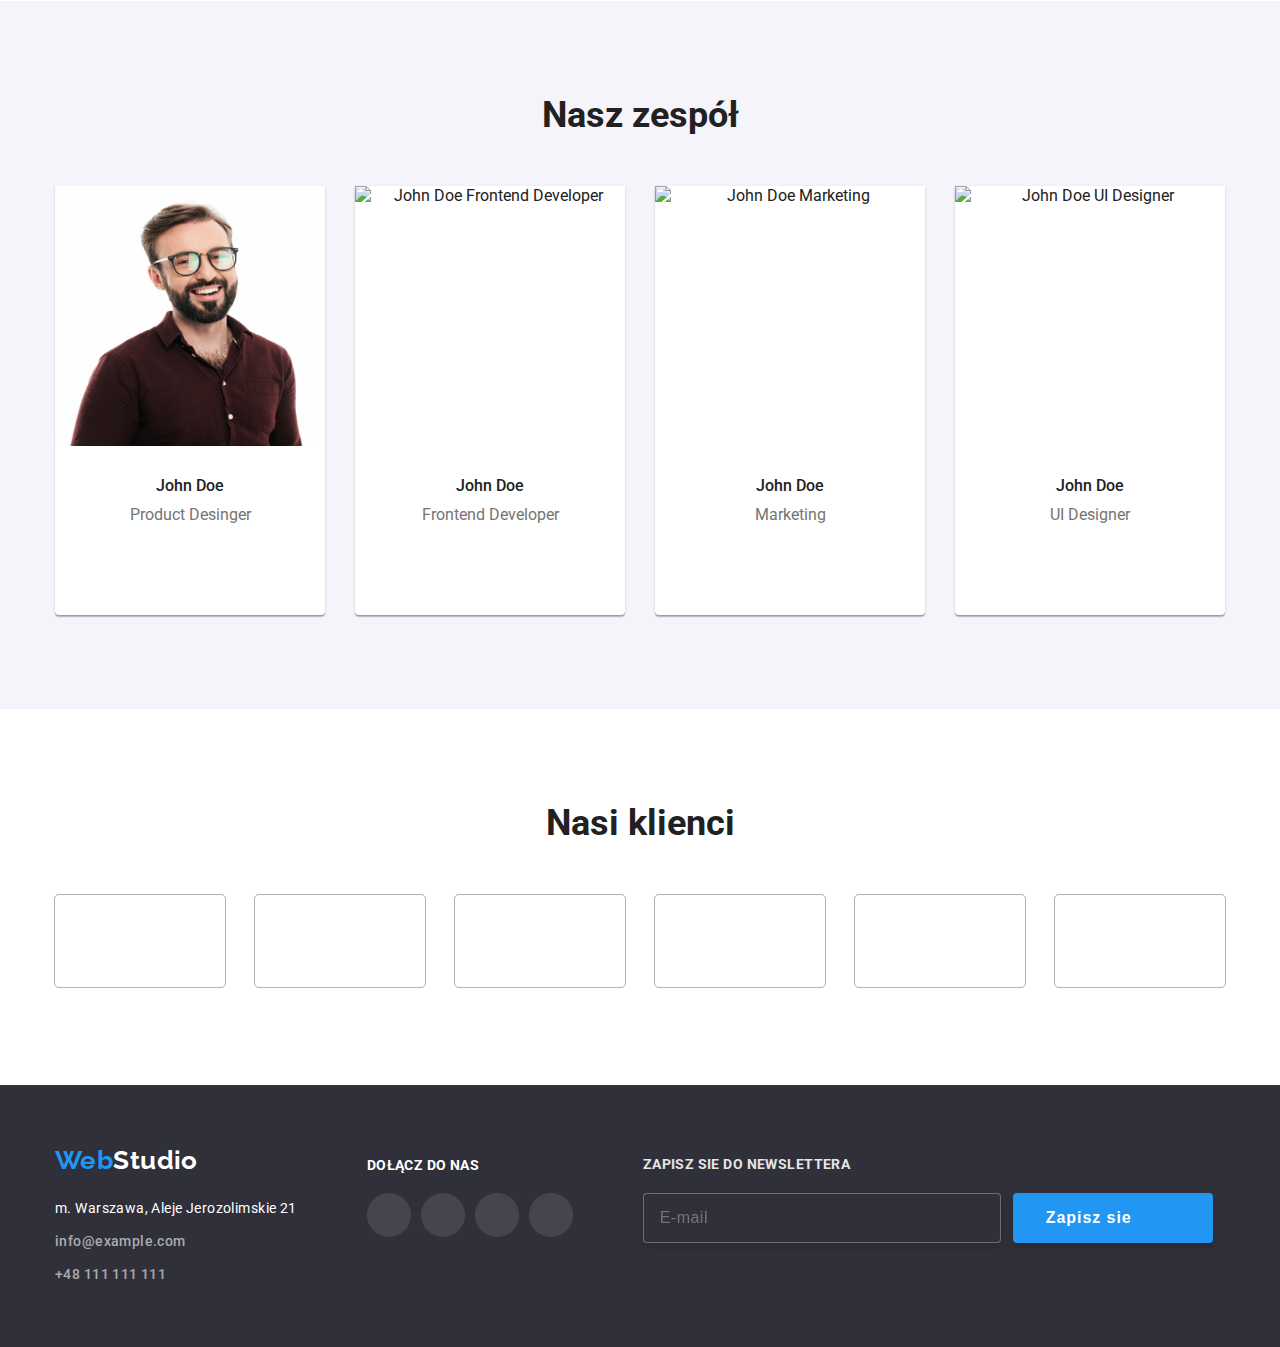
==== commit 0686a59a: "mobile _menu" ====
--- a/index.html
+++ b/index.html
@@ -202,10 +202,11 @@
                   width="270"
                   height="260"
                   srcset="
-                    ./images/image4-Tablet@1.jpg 354w,
-                    ./images/image4-Phone@1.jpg  450w,
-                    ./images/image4-Tablet@2.jpg 708w,
-                    ./images/image4-Phone@2.jpg  900w
+                    ./images/image4-Desktop@2.jpg 540w,
+                    ./images/image4-Tablet@1.jpg  354w,
+                    ./images/image4-Phone@1.jpg   450w,
+                    ./images/image4-Tablet@2.jpg  708w,
+                    ./images/image4-Phone@2.jpg   900w
                   "
                   sizes="(min-width: 768px) 354px, (min-width:450px) 480px, vw"
                 />
@@ -269,10 +270,11 @@
                   width="270"
                   height="260"
                   srcset="
-                    ./images/image5-Tablet@1.jpg 354w,
-                    ./images/image5-Phone@1.jpg  450w,
-                    ./images/image5-Tablet@2.jpg 708w,
-                    ./images/image5-Phone@2.jpg  900w
+                    ./images/image5-Desktop@2.jpg 540w,
+                    ./images/image5-Tablet@1.jpg  354w,
+                    ./images/image5-Phone@1.jpg   450w,
+                    ./images/image5-Tablet@2.jpg  708w,
+                    ./images/image5-Phone@2.jpg   900w
                   "
                   sizes="(min-width: 768px) 354px, (min-width:450px) 480px, vw"
                 />
@@ -336,10 +338,11 @@
                   width="270"
                   height="260"
                   srcset="
-                    ./images/image6-Tablet@1.jpg 354w,
-                    ./images/image6-Phone@1.jpg  450w,
-                    ./images/image6-Tablet@2.jpg 708w,
-                    ./images/image6-Phone@2.jpg  900w
+                    ./images/image6-Desktop@2.jpg 540w,
+                    ./images/image6-Tablet@1.jpg  354w,
+                    ./images/image6-Phone@1.jpg   450w,
+                    ./images/image6-Tablet@2.jpg  708w,
+                    ./images/image6-Phone@2.jpg   900w
                   "
                   sizes="(min-width: 768px) 354px, (min-width:450px) 480px, vw"
                 />
@@ -403,10 +406,11 @@
                   width="270"
                   height="260"
                   srcset="
-                    ./images/image7-Tablet@1.jpg 354w,
-                    ./images/image7-Phone@1.jpg  450w,
-                    ./images/image7-Tablet@2.jpg 708w,
-                    ./images/image7-Phone@2.jpg  900w
+                    ./images/image7-Desktop@2.jpg 540w,
+                    ./images/image7-Tablet@1.jpg  354w,
+                    ./images/image7-Phone@1.jpg   450w,
+                    ./images/image7-Tablet@2.jpg  708w,
+                    ./images/image7-Phone@2.jpg   900w
                   "
                   sizes="(min-width: 768px) 354px, (min-width:450px) 480px, vw"
                 />
@@ -695,5 +699,6 @@
       </div>
     </div>
     <script src="./js/modal.js"></script>
+    <script src="./js/mobile-menu.js"></script>
   </body>
 </html>
--- a/css/main.min.css
+++ b/css/main.min.css
@@ -1 +1 @@
-*::before,*::after{box-sizing:border-box}img{display:block}body{background-color:var(--top-bg-color);color:var(--text-color-main);font-family:"Roboto",sans-serif;margin:0 auto}.section-title{font-style:normal;font-weight:700;font-size:36px;line-height:1.16;text-align:center;padding-top:94px;margin-bottom:0px;padding-bottom:50px}.team-bg{background-color:var(--box-bg-color)}.logo__color{color:var(--main-blue)}h1,h2,h3,h4,ul,li,p{margin:0;padding:0;text-decoration:none;list-style-type:none}:root{--text-color-main: #212121;--text-color-alt: #757575;--main-background-color: #e5e5e5;--top-bg-color: #ffffff;--box-bg-color: #f5f4fa;--footer-bg-color: #2f303a;--highlight-color: #2196f3;--transition-timing: 250ms cubic-bezier(0.4, 0, 0.2, 1)}.container{width:1170px;margin:0 auto;padding:0 15px}.about{display:flex;justify-content:center;padding-top:94px}.about__cards{display:flex;letter-spacing:.03em}.about__cards li:not(:last-child){margin-right:30px}.about__picture{margin:0;width:inherit}.about__icon{background-color:var(--box-bg-color);border-radius:4px;width:270px;height:120px}.about__header{font-weight:700;font-size:14px;line-height:1.14;width:270px;margin-bottom:10px;margin-top:30px}.about__caption{font-weight:400;font-size:14px;line-height:1.71;color:var(--text-color-alt);letter-spacing:.03em;width:270px;margin-bottom:0px}.address{text-decoration:none;color:var(--text-color-alt);font-weight:500;font-size:14px;line-height:1.14}.address__icon{fill:var(--text-color-alt);padding-top:0px;align-self:center;margin-right:10px;width:16px;height:16px}.address--header{display:flex}.address--footer{color:rgba(255,255,255,.6)}.backdrop{position:fixed;display:flex;left:0;top:0;width:100%;height:100%;background:rgba(0,0,0,.2);transition-duration:250ms;transition-timing-function:var(--transition-timing);transition-property:width height opacity}.checkbox{display:flex;align-items:center;margin-bottom:30px;height:16.09px}.checkbox__span{display:flex;align-items:center;justify-content:center;width:16px;height:15px;border-radius:2px;margin-right:8px;border:solid 2px var(--text-color-main);transition-property:background-color,border-color;transition-duration:250ms;transition-timing-function:var(--transition-timing)}.checkbox__span:hover{cursor:pointer}.checkbox__input{height:40px;width:100%;border:1px solid rgba(33,33,33,.2);border-radius:4px;outline:none;padding:13px 42px;font-size:12px;transition:border-color var(--transition-timing)}.checkbox__input:checked+.checkbox__span{background-color:var(--highlight-color);border-color:var(--highlight-color)}.clients{text-align:center;padding-bottom:94px}.clients__icon{fill:#afb1b8;border-radius:4px;outline:1px solid #afb1b8}.clients__icon:focus{outline:1px solid var(--highlight-color);border-radius:4px;fill:var(--highlight-color);cursor:pointer;transition-duration:250ms;transition-timing-function:var(--transition-timing);transition-property:outline}.clients__icon:hover{outline:1px solid var(--highlight-color);border-radius:4px;fill:var(--highlight-color);cursor:pointer;transition-duration:250ms;transition-timing-function:var(--transition-timing);transition-property:outline}.clients__cards{display:flex;padding-left:0;justify-content:center}.clients__item:not(:last-child){margin-right:30px}.comment{font-size:12px;line-height:1.16;letter-spacing:.01em;color:var(--text-color-alt);width:448px;margin-bottom:29px}.comment__span{display:block;position:relative;margin-top:4px;height:120px}.comment__textarea{width:100%;height:120px;padding:12px 16px;border:1px solid rgba(33,33,33,.2);border-radius:4px;outline:none;resize:none;font-size:12px;letter-spacing:.01em;line-height:1.16;transition:border-color var(--transition-timing)}.comment__textarea:focus{border-color:var(--highlight-color)}.contact{display:flex}.contact__item{display:flex;align-items:center}.contact__item:hover svg,.contact__item:hover a{color:var(--highlight-color);fill:var(--highlight-color);transition-duration:250ms;transition-timing-function:var(--transition-timing);transition-property:fill color}.contact--space{margin-right:46px}.filter{display:flex;margin-bottom:50px;justify-content:center}.filter__button{background-color:var(--box-bg-color);color:var(--text-color-main);cursor:pointer;border-radius:4px;padding:6px 22px;font-weight:500;font-size:16px;line-height:1.6;text-align:center;border-style:none;letter-spacing:.03em;margin:0 4px}.filter__button:hover{background-color:var(--highlight-color);color:var(--top-bg-color);box-shadow:0px 3px 1px rgba(0,0,0,.1),0px 1px 2px rgba(0,0,0,.08),0px 2px 2px rgba(0,0,0,.12);transition-duration:250ms;transition-timing-function:var(--transition-timing);transition-property:background-color color box-shadow}.filter__button:focus{background-color:var(--highlight-color);color:var(--top-bg-color);box-shadow:0px 3px 1px rgba(0,0,0,.1),0px 1px 2px rgba(0,0,0,.08),0px 2px 2px rgba(0,0,0,.12);transition-duration:250ms;transition-timing-function:var(--transition-timing);transition-property:background-color color box-shadow}.header{display:flex;justify-content:center;align-items:center;width:1200px;margin:0 auto}.header--border{border-bottom:.1px solid #ececec}.input{display:block;position:relative;margin-top:4px}.input__icon{position:absolute;top:50%;transform:translateY(-50%);left:14px;pointer-events:none;transition:fill var(--transition-timing)}.input__content{height:40px;width:100%;border:1px solid rgba(33,33,33,.2);border-radius:4px;outline:none;padding:13px 42px;font-size:12px;transition:border-color var(--transition-timing)}.input__content:focus+.input__icon{fill:var(--highlight-color);border-color:var(--highlight-color)}.is-active--page{position:relative}.is-active--page:after{content:"";position:absolute;width:100%;height:4px;border-radius:4px;background-color:var(--highlight-color);bottom:-32px;left:0}.is-hidden{opacity:0;visibility:hidden;pointer-events:none}.logo{font-family:"Raleway",sans-serif;font-weight:700;font-size:26px;line-height:1.19;color:var(--highlight-color);text-decoration:none;cursor:pointer}.logo--header{height:31px;margin-top:24px;margin-right:0px;color:#000}.logo--footer{color:var(--top-bg-color);margin-bottom:20px}.modal{width:528px;height:580px;background:var(--top-bg-color);box-shadow:0px 1px 3px rgba(0,0,0,.12),0px 1px 1px rgba(0,0,0,.14),0px 2px 1px rgba(0,0,0,.2);border-radius:4px;margin:auto;display:flex;justify-content:center;align-items:center;position:fixed;left:0;right:0;bottom:0;top:0;transform:scale(1);transition:transform 250ms var(--transition-timing),opacity 250ms var(--transition-timing)}.modal__button{display:flex;justify-content:center;align-items:center;cursor:pointer;width:30px;height:30px;border-radius:50%;background:var(--top-bg-color);border:1px solid rgba(0,0,0,.1);position:absolute;right:8px;top:8px}.modal__style{display:flex;flex-direction:column;justify-content:center;margin-bottom:40px}.modal__title{font-weight:700;display:block;font-size:20px;line-height:1.15;letter-spacing:.03em;text-align:center;margin-bottom:12px;padding-top:40px;margin-top:0px}.modal__content{font-size:12px;line-height:1.16;letter-spacing:.01em;color:var(--text-color-alt);width:448px;margin-bottom:10px}.modal__statute{font-size:14px;color:var(--text-color-alt);letter-spacing:.03em}.modal__href{color:var(--highlight-color)}.modal__submit{background:var(--highlight-color);box-shadow:0px 4px 4px rgba(0,0,0,.15);width:200px;height:50px;border-radius:4px;font-weight:700;font-size:16px;line-height:1.88;letter-spacing:.06em;color:var(--main-background-color);border:0px;align-items:center;justify-content:center;margin:auto;cursor:pointer}.navigation{display:flex;width:670px;padding:31px 0;align-items:center}.navigation__link{text-decoration:none;font-weight:500;font-size:14px;line-height:1.14;color:var(--text-color-main)}.navigation__link:hover{color:var(--highlight-color);transition-duration:250ms;transition-timing-function:var(--transition-timing);transition-property:color}.navigation__link:focus{color:var(--highlight-color);transition-duration:250ms;transition-timing-function:var(--transition-timing);transition-property:color}.navigation__link--active{color:var(--highlight-color)}.navigation__item:not(:last-child){margin-right:46px}.navigation__item:first-child{margin-left:94px}.navigation__item:last-child{margin-right:355px}.orders{display:flex;height:600px;flex-direction:column;align-items:center;justify-content:center;background-image:linear-gradient(rgba(47, 48, 58, 0.4), rgba(255, 255, 255, 0.1)),url(/images/image17.jpg);background-size:auto,auto;background-position:center,center;color:var(--top-bg-color);max-width:1600px;margin:0 auto}.orders__header{box-sizing:border-box;font-weight:900;font-size:44px;line-height:1.36;width:696px;height:320px;letter-spacing:.06em;padding-top:200px;margin-top:0px;margin-bottom:30px;text-align:center}.orders__button{background-color:var(--highlight-color);color:var(--main-background-color);font-weight:700;font-size:16px;line-height:1.87;border-radius:4px;width:200px;height:50px;box-shadow:0px 4px 4px rgba(0,0,0,.15);border-style:none;margin-bottom:200px}.orders__button:hover{cursor:pointer}.portfolio{padding:100px 0}.portfolio--overlay{position:relative;overflow:hidden}.portfolio__grid{display:flex;flex-wrap:wrap;justify-content:space-between;row-gap:30px}.portfolio__box{cursor:pointer}.portfolio__box:hover{box-shadow:0px 1px 1px rgba(0,0,0,.12),0px 4px 4px rgba(0,0,0,.06),1px 4px 6px rgba(0,0,0,.16);transition-duration:250ms;transition-timing-function:var(--transition-timing);transition-property:box-shadow}.portfolio__box:focus{box-shadow:0px 1px 1px rgba(0,0,0,.12),0px 4px 4px rgba(0,0,0,.06),1px 4px 6px rgba(0,0,0,.16);transition-duration:250ms;transition-timing-function:var(--transition-timing);transition-property:box-shadow}.portfolio__card{background:var(--top-bg-color);margin:0}.portfolio__card:hover .portfolio__card--overlay{transform:translate(0%, -100%);background:var(--highlight-color);opacity:90%;height:100%;width:100%;transition-duration:250ms;transition-timing-function:var(--transition-timing);transition-property:height width transform background}.portfolio__card--overlay{position:absolute;width:100%;height:100%}.portfolio__description{margin:0;padding:20px 24px;border-bottom:1px solid #eee;border-left:1px solid #eee;border-right:1px solid #eee}.portfolio__name{font-weight:700;font-size:18px;line-height:2;margin:0 0 4px 0}.portfolio__text{font-weight:400;font-size:16px;line-height:1.87;color:var(--text-color-alt);margin:0}.portfolio__text--overlay{font-family:"Roboto";font-style:normal;font-weight:400;font-size:18px;line-height:1,55;letter-spacing:.03em;color:var(--top-bg-color);padding-top:49px;padding-bottom:49px;padding-left:24px;padding-right:45px}.skills{display:flex;justify-content:center;padding-bottom:94px}.skills :not(:last-child){margin-right:30px}.skills__item{position:relative;height:294px}.skills__background{width:100%;height:70px;background:rgba(47,48,58,.8);position:absolute;bottom:0;display:flex;align-items:center;justify-content:center}.skills__info{font-weight:700;font-size:14px;letter-spacing:.03em;color:var(--main-background-color);text-decoration:none}.team{padding-bottom:94px}.team__leaflets{display:flex}.team .leaflet:not(:last-child){margin-right:30px}.leaflet{width:270px;background-color:var(--top-bg-color);text-align:center;box-shadow:0px 1px 3px rgba(0,0,0,.12),0px 1px 1px rgba(0,0,0,.14),0px 2px 1px rgba(0,0,0,.2);border-radius:0px 0px 4px 4px}.leaflet__card{margin:0}.leaflet__name{font-weight:500;font-size:16px;line-height:1.19;margin-top:30px;margin-bottom:10px}.leaflet__occupance{font-weight:400;font-size:16px;line-height:1.19;color:var(--text-color-alt);padding-bottom:16px}.footer{display:flex;background-color:var(--footer-bg-color);color:var(--top-bg-color);font-weight:400;font-size:14px;line-height:1.71;letter-spacing:.03em;width:100%;text-align:left;align-items:center;padding-top:60px;padding-bottom:60px;margin:0 auto}.footer li:not(:last-child){margin-bottom:9px}.footer__address{font-style:normal;list-style-type:none;margin-right:70px}.footer__links-title{font-weight:700;font-size:14px;line-height:16px;letter-spacing:.03em;text-transform:uppercase;margin-bottom:20px;margin-top:12px}.footer__logo{margin-bottom:20px}.footer__icons{display:flex;margin-right:70px}.footer__icons li:not(:last-child){margin-right:10px}.footer__icon{background-color:rgba(255,255,255,.1);fill:var(--top-bg-color);width:44px;height:44px;background-position:12px 12px;border-radius:50%;cursor:pointer}.footer__icon:hover{background-color:var(--highlight-color);color:var(--highlight-color);transition-duration:250ms;transition-timing-function:var(--transition-timing);transition-property:fill color}.footer__icon:focus{background-color:var(--highlight-color);color:var(--highlight-color);outline:none;transition-duration:250ms;transition-timing-function:var(--transition-timing);transition-property:fill color}.footer__flex{display:flex;width:1170px;margin:0 auto}.newsletter{display:flex;flex-direction:column;margin-top:12px}.newsletter__title{color:var(--main-background-color);display:block;font-weight:700;font-size:14px;line-height:1.14;letter-spacing:.03em;margin-bottom:20px}.subscribe{display:flex;gap:12px}.subscribe__input{box-sizing:border-box;width:358px;height:50px;border:1px solid rgba(255,255,255,.3);filter:drop-shadow(0px 4px 4px rgba(0, 0, 0, 0.15));border-radius:4px;background:var(--footer-bg-color);padding:14px 16px;outline:none;color:var(--top-bg-color);line-height:1.25;font-size:16px;letter-spacing:.03em}.subscribe__input:focus{border-color:var(--highlight-color);transition-duration:250ms;transition-timing-function:var(--transition-timing);transition-property:border-color}.subscribe__input:hover{border-color:var(--highlight-color);transition-duration:250ms;transition-timing-function:var(--transition-timing);transition-property:border-color}.subscribe__button{background:var(--highlight-color);box-shadow:0px 4px 4px rgba(0,0,0,.15);min-width:200px;height:50px;border-radius:4px;font-weight:700;font-size:16px;line-height:1.88;letter-spacing:.06em;color:var(--top-bg-color);border:0px;display:flex;align-items:center;justify-content:center;cursor:pointer}.subscribe__icon{margin-left:24px;fill:var(--highlight-color)}.social{display:flex;justify-content:center;align-items:center;padding-bottom:27px}.social__item:not(:last-child){margin-right:10px}.social__icon{background-color:var(--top-bg-color);fill:#afb1b8;width:44px;height:44px;background-position:12px 12px;border-radius:50%;cursor:pointer}.social__icon:focus{background-color:var(--highlight-color);fill:var(--top-bg-color);outline:none;transition-duration:250ms;transition-timing-function:var(--transition-timing);transition-property:backfround-color fill}.social__icon:hover{background-color:var(--highlight-color);fill:var(--top-bg-color);transition-duration:250ms;transition-timing-function:var(--transition-timing);transition-property:backfround-color fill}.menu-toggle{width:40px;height:40px;cursor:pointer;padding:0;margin:0;border:0;background-color:var(--main-white)}@media screen and (min-width: 768px)and (max-width: 1199px){.menu-toggle--icon{display:none}}@media screen and (min-width: 1200px){.menu-toggle--icon{display:none}}.menu-toggle--icon:hover{fill:var(--main-blue);transition:var(--transition-timing)}.menu{display:flex;padding:0;margin:0;list-style:none}@media(max-width: 767px){.menu{display:none}}.menu .link{padding:10px;color:inherit;text-decoration:none}.menu .link:hover,.menu .link:focus{text-decoration:underline}.menu-toggle{min-height:40px;min-width:40px;display:flex;align-items:center;justify-content:center;margin:0;padding:0;background-color:rgba(0,0,0,0);cursor:pointer;border:none;border-radius:50%;outline:none}@media(min-width: 768px){.menu-toggle{display:none}}.menu-toggle:hover,.menu-toggle:focus{background-color:rgba(0,0,0,.1)}.menu-container{position:fixed;top:0;left:0;width:100vw;height:100vh;padding:32px;background-color:var(--main-white);z-index:999;transform:translateX(100%);transition:transform 250ms ease-in-out}.menu-container.is-open{transform:translateX(0)}.menu-container .menu-toggle{position:absolute;top:16px;right:16px;color:var(--main-black)}.mobile-menu{padding:0;margin:0;list-style:none}.mobile-menu .link{display:block;padding:10px;color:#fff;text-decoration:none}.mobile-menu__item{list-style-type:none;font-size:40px;font-weight:500;display:block;margin-bottom:32px;text-decoration:none;color:var(--main-black)}.mobile-menu__item--color{color:var(--main-blue)}.mobile-menu__tel{color:var(--main-blue);font-size:34px;font-weight:500;text-decoration:none}.mobile-menu__email{font-size:24px;font-weight:500;color:var(--main-silver);text-decoration:none}.mobile-menu__contact{padding-left:0}.mobile-menu__style{padding-bottom:32px}.mobile-menu__social{display:flex;flex-wrap:wrap;gap:10px;list-style-type:none;font-size:18px;font-weight:500;color:var(--main-blue);padding-left:0;margin-top:64px}.mobile-menu__social--border:not(:last-child){border-right:1px solid rgba(33,33,33,.2);padding-right:10px}.mobile-menu__data{position:absolute;bottom:0}/*# sourceMappingURL=main.min.css.map */+*::before,*::after{box-sizing:border-box}img{display:block}body{background-color:var(--top-bg-color);color:var(--text-color-main);font-family:"Roboto",sans-serif;margin:0 auto}.section-title{font-style:normal;font-weight:700;font-size:36px;line-height:1.16;text-align:center;padding-top:94px;margin-bottom:0px;padding-bottom:50px}.team-bg{background-color:var(--box-bg-color)}.logo__color{color:var(--main-blue)}h1,h2,h3,h4,ul,li,p{margin:0;padding:0;text-decoration:none;list-style-type:none}:root{--text-color-main: #212121;--text-color-alt: #757575;--main-background-color: #e5e5e5;--top-bg-color: #ffffff;--box-bg-color: #f5f4fa;--footer-bg-color: #2f303a;--highlight-color: #2196f3;--transition-timing: 250ms cubic-bezier(0.4, 0, 0.2, 1)}.container{width:1170px;margin:0 auto;padding:0 15px}@media screen and (min-width: 768px)and (max-width: 1199px){.container{max-width:1140px;margin:0 auto;padding:0 15px}}@media(max-width: 767px){.container{max-width:767;margin:0 auto;padding:0 15px}}.about{display:flex;flex-wrap:wrap;justify-content:center;padding-top:94px}.about__cards{display:flex;letter-spacing:.03em}.about__cards li:not(:last-child){margin-right:30px}.about__picture{margin:0;width:inherit}.about__icon{background-color:var(--box-bg-color);border-radius:4px;width:270px;height:120px}.about__header{font-weight:700;font-size:14px;line-height:1.14;width:270px;margin-bottom:10px;margin-top:30px}.about__caption{font-weight:400;font-size:14px;line-height:1.71;color:var(--text-color-alt);letter-spacing:.03em;width:270px;margin-bottom:0px}.address{text-decoration:none;color:var(--text-color-alt);font-weight:500;font-size:14px;line-height:1.14}.address__icon{fill:var(--text-color-alt);padding-top:0px;align-self:center;margin-right:10px;width:16px;height:16px}.address--header{display:flex}.address--footer{color:rgba(255,255,255,.6)}.backdrop{position:fixed;display:flex;left:0;top:0;width:100%;height:100%;background:rgba(0,0,0,.2);transition-duration:250ms;transition-timing-function:var(--transition-timing);transition-property:width height opacity}.checkbox{display:flex;align-items:center;margin-bottom:30px;height:16.09px}.checkbox__span{display:flex;align-items:center;justify-content:center;width:16px;height:15px;border-radius:2px;margin-right:8px;border:solid 2px var(--text-color-main);transition-property:background-color,border-color;transition-duration:250ms;transition-timing-function:var(--transition-timing)}.checkbox__span:hover{cursor:pointer}.checkbox__input{height:40px;width:100%;border:1px solid rgba(33,33,33,.2);border-radius:4px;outline:none;padding:13px 42px;font-size:12px;transition:border-color var(--transition-timing)}.checkbox__input:checked+.checkbox__span{background-color:var(--highlight-color);border-color:var(--highlight-color)}.clients{text-align:center;padding-bottom:94px}.clients__icon{fill:#afb1b8;border-radius:4px;outline:1px solid #afb1b8}.clients__icon:focus{outline:1px solid var(--highlight-color);border-radius:4px;fill:var(--highlight-color);cursor:pointer;transition-duration:250ms;transition-timing-function:var(--transition-timing);transition-property:outline}.clients__icon:hover{outline:1px solid var(--highlight-color);border-radius:4px;fill:var(--highlight-color);cursor:pointer;transition-duration:250ms;transition-timing-function:var(--transition-timing);transition-property:outline}.clients__cards{display:flex;padding-left:0;justify-content:center}.clients__item:not(:last-child){margin-right:30px}.comment{font-size:12px;line-height:1.16;letter-spacing:.01em;color:var(--text-color-alt);width:448px;margin-bottom:29px}.comment__span{display:block;position:relative;margin-top:4px;height:120px}.comment__textarea{width:100%;height:120px;padding:12px 16px;border:1px solid rgba(33,33,33,.2);border-radius:4px;outline:none;resize:none;font-size:12px;letter-spacing:.01em;line-height:1.16;transition:border-color var(--transition-timing)}.comment__textarea:focus{border-color:var(--highlight-color)}.contact{display:flex}.contact__item{display:flex;align-items:center}.contact__item:hover svg,.contact__item:hover a{color:var(--highlight-color);fill:var(--highlight-color);transition-duration:250ms;transition-timing-function:var(--transition-timing);transition-property:fill color}.contact--space{margin-right:46px}.filter{display:flex;margin-bottom:50px;justify-content:center}.filter__button{background-color:var(--box-bg-color);color:var(--text-color-main);cursor:pointer;border-radius:4px;padding:6px 22px;font-weight:500;font-size:16px;line-height:1.6;text-align:center;border-style:none;letter-spacing:.03em;margin:0 4px}.filter__button:hover{background-color:var(--highlight-color);color:var(--top-bg-color);box-shadow:0px 3px 1px rgba(0,0,0,.1),0px 1px 2px rgba(0,0,0,.08),0px 2px 2px rgba(0,0,0,.12);transition-duration:250ms;transition-timing-function:var(--transition-timing);transition-property:background-color color box-shadow}.filter__button:focus{background-color:var(--highlight-color);color:var(--top-bg-color);box-shadow:0px 3px 1px rgba(0,0,0,.1),0px 1px 2px rgba(0,0,0,.08),0px 2px 2px rgba(0,0,0,.12);transition-duration:250ms;transition-timing-function:var(--transition-timing);transition-property:background-color color box-shadow}.header{display:flex;justify-content:center;align-items:center;width:1200px;margin:0 auto}.header--border{border-bottom:.1px solid #ececec}.input{display:block;position:relative;margin-top:4px}.input__icon{position:absolute;top:50%;transform:translateY(-50%);left:14px;pointer-events:none;transition:fill var(--transition-timing)}.input__content{height:40px;width:100%;border:1px solid rgba(33,33,33,.2);border-radius:4px;outline:none;padding:13px 42px;font-size:12px;transition:border-color var(--transition-timing)}.input__content:focus+.input__icon{fill:var(--highlight-color);border-color:var(--highlight-color)}.is-active--page{position:relative}.is-active--page:after{content:"";position:absolute;width:100%;height:4px;border-radius:4px;background-color:var(--highlight-color);bottom:-32px;left:0}.is-hidden{opacity:0;visibility:hidden;pointer-events:none}.logo{font-family:"Raleway",sans-serif;font-weight:700;font-size:26px;line-height:1.19;color:var(--highlight-color);text-decoration:none;cursor:pointer}.logo--header{height:31px;margin-top:24px;margin-right:0px;color:#000}.logo--footer{color:var(--top-bg-color);margin-bottom:20px}.modal{width:528px;height:580px;background:var(--top-bg-color);box-shadow:0px 1px 3px rgba(0,0,0,.12),0px 1px 1px rgba(0,0,0,.14),0px 2px 1px rgba(0,0,0,.2);border-radius:4px;margin:auto;display:flex;justify-content:center;align-items:center;position:fixed;left:0;right:0;bottom:0;top:0;transform:scale(1);transition:transform 250ms var(--transition-timing),opacity 250ms var(--transition-timing)}.modal__button{display:flex;justify-content:center;align-items:center;cursor:pointer;width:30px;height:30px;border-radius:50%;background:var(--top-bg-color);border:1px solid rgba(0,0,0,.1);position:absolute;right:8px;top:8px}.modal__style{display:flex;flex-direction:column;justify-content:center;margin-bottom:40px}.modal__title{font-weight:700;display:block;font-size:20px;line-height:1.15;letter-spacing:.03em;text-align:center;margin-bottom:12px;padding-top:40px;margin-top:0px}.modal__content{font-size:12px;line-height:1.16;letter-spacing:.01em;color:var(--text-color-alt);width:448px;margin-bottom:10px}.modal__statute{font-size:14px;color:var(--text-color-alt);letter-spacing:.03em}.modal__href{color:var(--highlight-color)}.modal__submit{background:var(--highlight-color);box-shadow:0px 4px 4px rgba(0,0,0,.15);width:200px;height:50px;border-radius:4px;font-weight:700;font-size:16px;line-height:1.88;letter-spacing:.06em;color:var(--main-background-color);border:0px;align-items:center;justify-content:center;margin:auto;cursor:pointer}.navigation{display:flex;width:670px;padding:31px 0;align-items:center}.navigation__link{text-decoration:none;font-weight:500;font-size:14px;line-height:1.14;color:var(--text-color-main)}.navigation__link:hover{color:var(--highlight-color);transition-duration:250ms;transition-timing-function:var(--transition-timing);transition-property:color}.navigation__link:focus{color:var(--highlight-color);transition-duration:250ms;transition-timing-function:var(--transition-timing);transition-property:color}.navigation__link--active{color:var(--highlight-color)}.navigation__item:not(:last-child){margin-right:46px}.navigation__item:first-child{margin-left:94px}.navigation__item:last-child{margin-right:355px}.orders{display:flex;height:600px;flex-direction:column;align-items:center;justify-content:center;background-image:linear-gradient(rgba(47, 48, 58, 0.4), rgba(255, 255, 255, 0.1)),url(/images/image17.jpg);background-size:auto,auto;background-position:center,center;color:var(--top-bg-color);max-width:1600px;margin:0 auto}.orders__header{box-sizing:border-box;font-weight:900;font-size:44px;line-height:1.36;width:696px;height:320px;letter-spacing:.06em;padding-top:200px;margin-top:0px;margin-bottom:30px;text-align:center}.orders__button{background-color:var(--highlight-color);color:var(--main-background-color);font-weight:700;font-size:16px;line-height:1.87;border-radius:4px;width:200px;height:50px;box-shadow:0px 4px 4px rgba(0,0,0,.15);border-style:none;margin-bottom:200px}.orders__button:hover{cursor:pointer}.portfolio{padding:100px 0}.portfolio--overlay{position:relative;overflow:hidden}.portfolio__grid{display:flex;flex-wrap:wrap;justify-content:space-between;row-gap:30px}.portfolio__box{cursor:pointer}.portfolio__box:hover{box-shadow:0px 1px 1px rgba(0,0,0,.12),0px 4px 4px rgba(0,0,0,.06),1px 4px 6px rgba(0,0,0,.16);transition-duration:250ms;transition-timing-function:var(--transition-timing);transition-property:box-shadow}.portfolio__box:focus{box-shadow:0px 1px 1px rgba(0,0,0,.12),0px 4px 4px rgba(0,0,0,.06),1px 4px 6px rgba(0,0,0,.16);transition-duration:250ms;transition-timing-function:var(--transition-timing);transition-property:box-shadow}.portfolio__card{background:var(--top-bg-color);margin:0}.portfolio__card:hover .portfolio__card--overlay{transform:translate(0%, -100%);background:var(--highlight-color);opacity:90%;height:100%;width:100%;transition-duration:250ms;transition-timing-function:var(--transition-timing);transition-property:height width transform background}.portfolio__card--overlay{position:absolute;width:100%;height:100%}.portfolio__description{margin:0;padding:20px 24px;border-bottom:1px solid #eee;border-left:1px solid #eee;border-right:1px solid #eee}.portfolio__name{font-weight:700;font-size:18px;line-height:2;margin:0 0 4px 0}.portfolio__text{font-weight:400;font-size:16px;line-height:1.87;color:var(--text-color-alt);margin:0}.portfolio__text--overlay{font-family:"Roboto";font-style:normal;font-weight:400;font-size:18px;line-height:1,55;letter-spacing:.03em;color:var(--top-bg-color);padding-top:49px;padding-bottom:49px;padding-left:24px;padding-right:45px}.skills{display:flex;justify-content:center;padding-bottom:94px}.skills :not(:last-child){margin-right:30px}.skills__item{position:relative;height:294px}.skills__background{width:100%;height:70px;background:rgba(47,48,58,.8);position:absolute;bottom:0;display:flex;align-items:center;justify-content:center}.skills__info{font-weight:700;font-size:14px;letter-spacing:.03em;color:var(--main-background-color);text-decoration:none}.team{padding-bottom:94px}.team__leaflets{display:flex}.team .leaflet:not(:last-child){margin-right:30px}.leaflet{width:270px;background-color:var(--top-bg-color);text-align:center;box-shadow:0px 1px 3px rgba(0,0,0,.12),0px 1px 1px rgba(0,0,0,.14),0px 2px 1px rgba(0,0,0,.2);border-radius:0px 0px 4px 4px}.leaflet__card{margin:0}.leaflet__name{font-weight:500;font-size:16px;line-height:1.19;margin-top:30px;margin-bottom:10px}.leaflet__occupance{font-weight:400;font-size:16px;line-height:1.19;color:var(--text-color-alt);padding-bottom:16px}.footer{display:flex;background-color:var(--footer-bg-color);color:var(--top-bg-color);font-weight:400;font-size:14px;line-height:1.71;letter-spacing:.03em;width:100%;text-align:left;align-items:center;padding-top:60px;padding-bottom:60px;margin:0 auto}.footer li:not(:last-child){margin-bottom:9px}.footer__address{font-style:normal;list-style-type:none;margin-right:70px}.footer__links-title{font-weight:700;font-size:14px;line-height:16px;letter-spacing:.03em;text-transform:uppercase;margin-bottom:20px;margin-top:12px}.footer__logo{margin-bottom:20px}.footer__icons{display:flex;margin-right:70px}.footer__icons li:not(:last-child){margin-right:10px}.footer__icon{background-color:rgba(255,255,255,.1);fill:var(--top-bg-color);width:44px;height:44px;background-position:12px 12px;border-radius:50%;cursor:pointer}.footer__icon:hover{background-color:var(--highlight-color);color:var(--highlight-color);transition-duration:250ms;transition-timing-function:var(--transition-timing);transition-property:fill color}.footer__icon:focus{background-color:var(--highlight-color);color:var(--highlight-color);outline:none;transition-duration:250ms;transition-timing-function:var(--transition-timing);transition-property:fill color}.footer__flex{display:flex;width:1170px;margin:0 auto}.newsletter{display:flex;flex-direction:column;margin-top:12px}.newsletter__title{color:var(--main-background-color);display:block;font-weight:700;font-size:14px;line-height:1.14;letter-spacing:.03em;margin-bottom:20px}.subscribe{display:flex;gap:12px}.subscribe__input{box-sizing:border-box;width:358px;height:50px;border:1px solid rgba(255,255,255,.3);filter:drop-shadow(0px 4px 4px rgba(0, 0, 0, 0.15));border-radius:4px;background:var(--footer-bg-color);padding:14px 16px;outline:none;color:var(--top-bg-color);line-height:1.25;font-size:16px;letter-spacing:.03em}.subscribe__input:focus{border-color:var(--highlight-color);transition-duration:250ms;transition-timing-function:var(--transition-timing);transition-property:border-color}.subscribe__input:hover{border-color:var(--highlight-color);transition-duration:250ms;transition-timing-function:var(--transition-timing);transition-property:border-color}.subscribe__button{background:var(--highlight-color);box-shadow:0px 4px 4px rgba(0,0,0,.15);min-width:200px;height:50px;border-radius:4px;font-weight:700;font-size:16px;line-height:1.88;letter-spacing:.06em;color:var(--top-bg-color);border:0px;display:flex;align-items:center;justify-content:center;cursor:pointer}.subscribe__icon{margin-left:24px;fill:var(--highlight-color)}.social{display:flex;justify-content:center;align-items:center;padding-bottom:27px}.social__item:not(:last-child){margin-right:10px}.social__icon{background-color:var(--top-bg-color);fill:#afb1b8;width:44px;height:44px;background-position:12px 12px;border-radius:50%;cursor:pointer}.social__icon:focus{background-color:var(--highlight-color);fill:var(--top-bg-color);outline:none;transition-duration:250ms;transition-timing-function:var(--transition-timing);transition-property:backfround-color fill}.social__icon:hover{background-color:var(--highlight-color);fill:var(--top-bg-color);transition-duration:250ms;transition-timing-function:var(--transition-timing);transition-property:backfround-color fill}.menu{display:flex;padding:0;margin:0;list-style:none}@media(max-width: 767px){.menu{display:none}}.menu__toggle{width:40px;height:40px;cursor:pointer;padding:0;margin:0;border:0;background-color:var(--main-white)}@media screen and (min-width: 768px)and (max-width: 1199px){.menu__toggle--icon{display:none}}@media screen and (min-width: 1200px){.menu__toggle--icon{display:none}}.menu__toggle--icon:hover{fill:var(--main-blue);transition:var(--transition-timing)}.menu__container{position:fixed;top:0;left:0;width:100vw;height:100vh;padding:32px;background-color:var(--main-white);z-index:999;transform:translateX(100%);transition:transform 250ms ease-in-out}.menu__container.is-open{transform:translateX(0)}.menu__container .menu-toggle{position:absolute;top:16px;right:16px;color:var(--main-black)}.menu .link{padding:10px;color:inherit;text-decoration:none}.menu .link:hover,.menu .link:focus{text-decoration:underline}.menu__toggle{min-height:40px;min-width:40px;display:flex;align-items:center;justify-content:center;margin:0;padding:0;background-color:rgba(0,0,0,0);cursor:pointer;border:none;border-radius:50%;outline:none}@media(min-width: 768px){.menu__toggle{display:none}}.menu__toggle:hover,.menu__toggle:focus{background-color:rgba(0,0,0,.1)}/*# sourceMappingURL=main.min.css.map */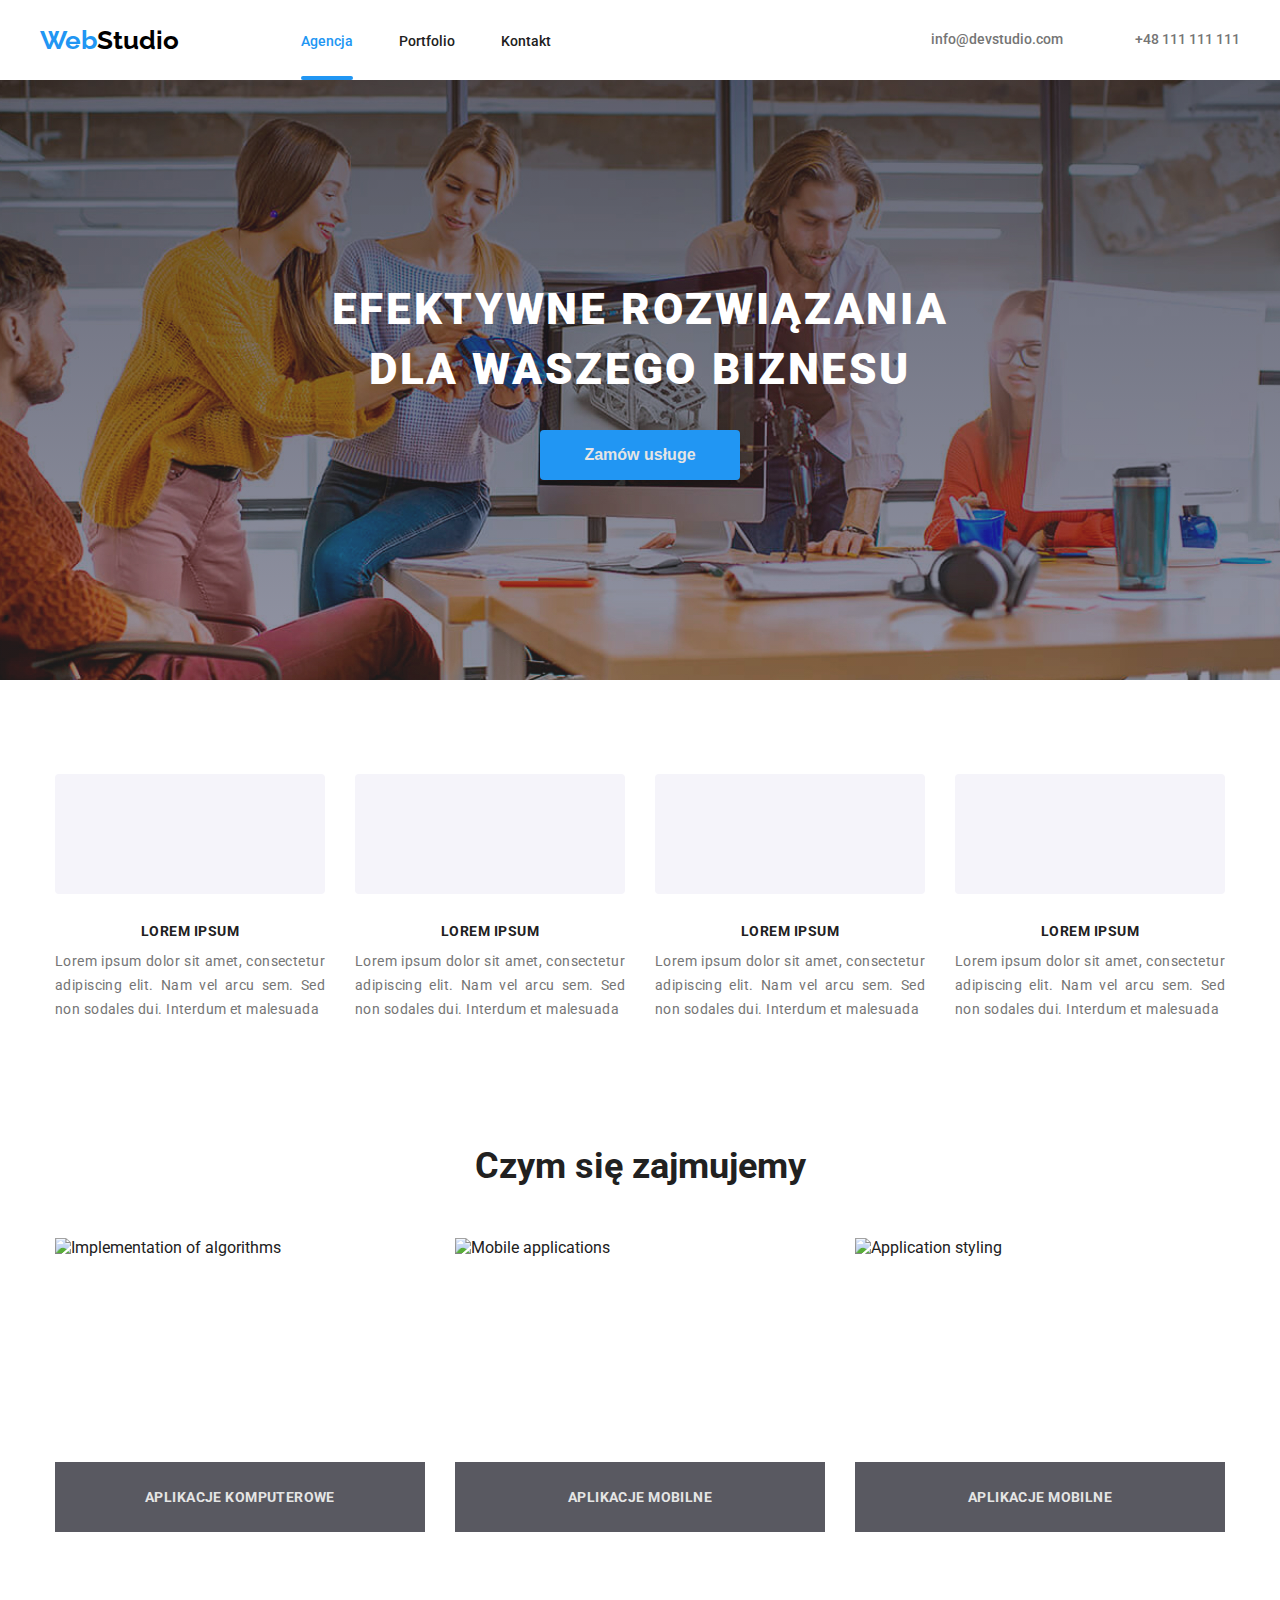
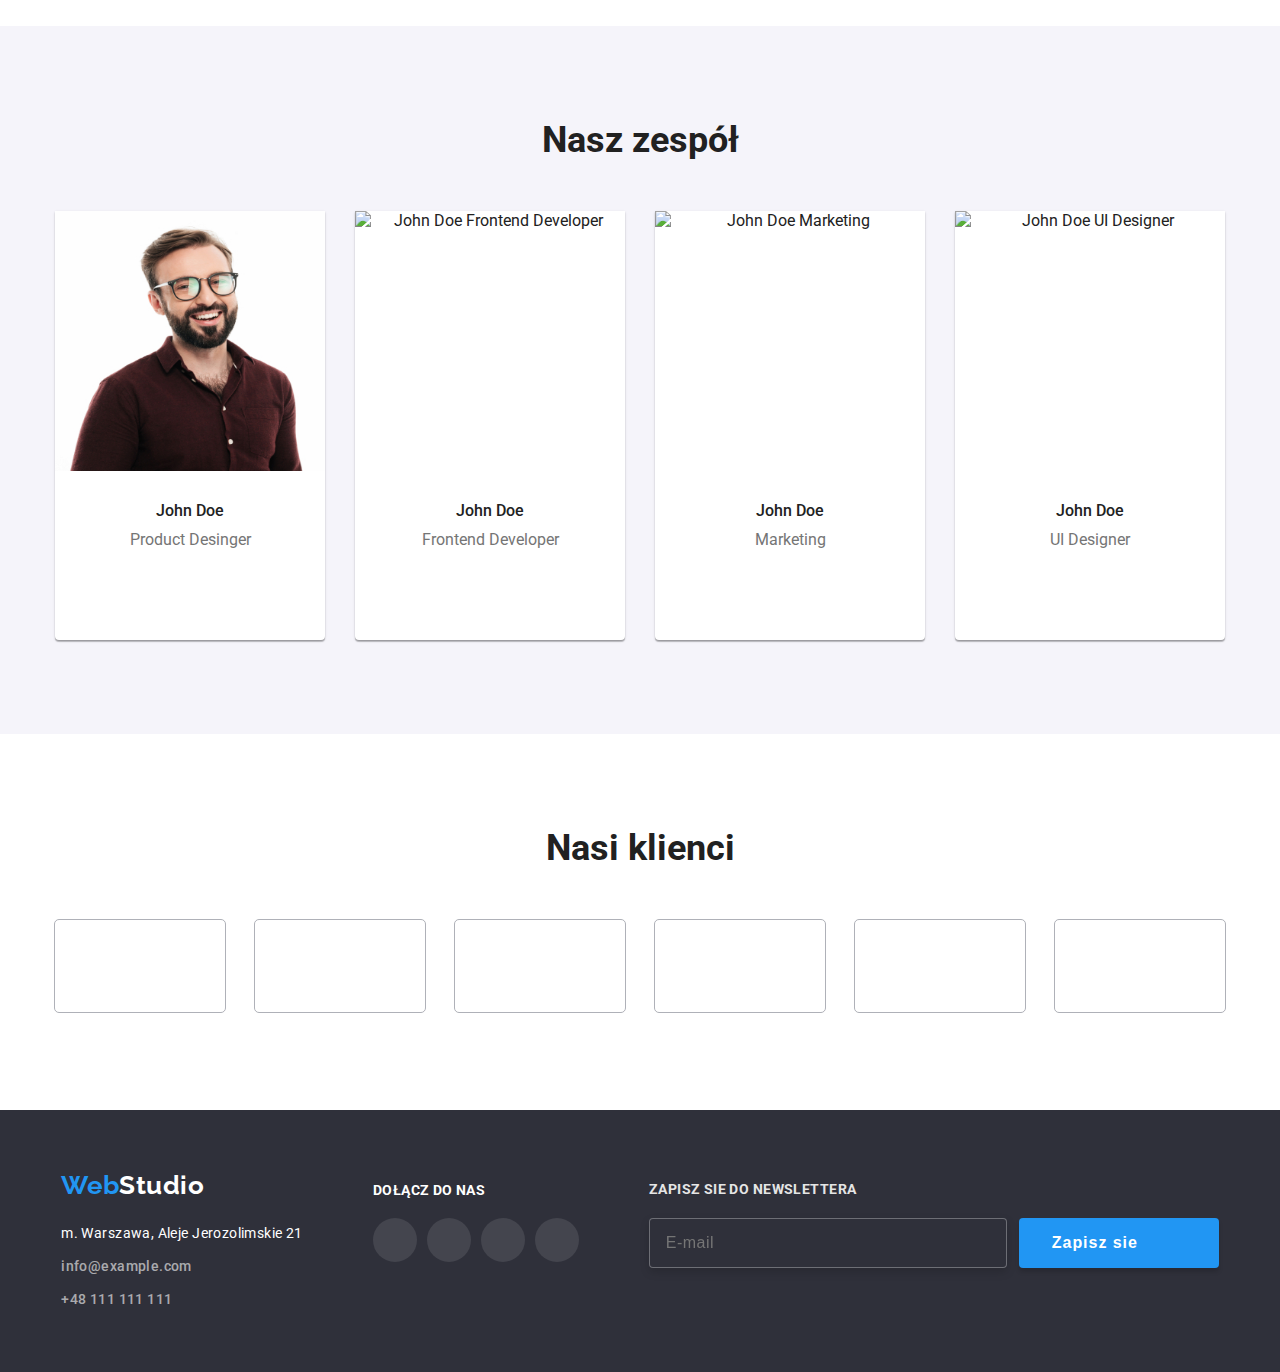
==== commit 2ba55cc2: "Almost there" ====
--- a/index.html
+++ b/index.html
@@ -150,7 +150,7 @@
         </ul>
       </section>
       <section class="container">
-        <h2 class="section-title">Czym się zajmujemy</h2>
+        <h2 class="skills__title">Czym się zajmujemy</h2>
         <ul class="skills">
           <li class="skills__item">
             <div class="skills__background">
@@ -473,32 +473,32 @@
         <h2 class="section-title">Nasi klienci</h2>
         <ul class="clients__cards">
           <li class="clients__item">
-            <svg tabindex="0" class="clients__icon" width="170" height="92">
+            <svg tabindex="0" class="clients__icon">
               <use href="./images/icons.svg#icon-client1"></use>
             </svg>
           </li>
           <li class="clients__item">
-            <svg tabindex="0" class="clients__icon" width="170" height="92">
+            <svg tabindex="0" class="clients__icon">
               <use href="./images/icons.svg#icon-client2"></use>
             </svg>
           </li>
           <li class="clients__item">
-            <svg tabindex="0" class="clients__icon" width="170" height="92">
+            <svg tabindex="0" class="clients__icon">
               <use href="./images/icons.svg#icon-client3"></use>
             </svg>
           </li>
           <li class="clients__item">
-            <svg tabindex="0" class="clients__icon" width="170" height="92">
+            <svg tabindex="0" class="clients__icon">
               <use href="./images/icons.svg#icon-client4"></use>
             </svg>
           </li>
           <li class="clients__item">
-            <svg tabindex="0" class="clients__icon" width="170" height="92">
+            <svg tabindex="0" class="clients__icon">
               <use href="./images/icons.svg#icon-client5"></use>
             </svg>
           </li>
           <li class="clients__item">
-            <svg tabindex="0" class="clients__icon" width="170" height="92">
+            <svg tabindex="0" class="clients__icon">
               <use href="./images/icons.svg#icon-client6"></use>
             </svg>
           </li>
@@ -522,28 +522,26 @@
         </button>
         <ul>
           <li>
-            <a class="mobile-menu__item mobile-menu__item--color" href="./index.html"> Agencja </a>
-          </li>
-          <li><a class="mobile-menu__item" href="./portfolio.html"> Portfolio </a></li>
-          <li><a class="mobile-menu__item" href="/kontakt"> Kontakt </a></li>
+            <a class="mobile__item mobile__item--color" href="./index.html"> Agencja </a>
+          </li>
+          <li><a class="mobile__item" href="./portfolio.html"> Portfolio </a></li>
+          <li><a class="mobile__item" href="/kontakt"> Kontakt </a></li>
         </ul>
-        <div class="mobile-menu__data">
-          <ul class="mobile-menu__contact">
-            <li class="mobile-menu__style">
-              <a class="mobile-menu__tel" href="tel:+48111111111">+48 111 111 111</a>
+        <div class="mobile__data">
+          <ul class="mobile__contact">
+            <li class="mobile__style">
+              <a class="mobile__tel" href="tel:+48111111111">+48 111 111 111</a>
             </li>
             <li>
-              <a class="mobile-menu__email" href="mailto:info@devstudio.com">
-                info@devstudio.com
-              </a>
+              <a class="mobile__email" href="mailto:info@devstudio.com"> info@devstudio.com </a>
             </li>
           </ul>
 
-          <ul class="mobile-menu__social">
-            <li class="mobile-menu__social--border">Instagram</li>
-            <li class="mobile-menu__social--border">Facebook</li>
-            <li class="mobile-menu__social--border">Twitter</li>
-            <li class="mobile-menu__social--border">Linkedin</li>
+          <ul class="mobile__social">
+            <li class="mobile__social--border">Instagram</li>
+            <li class="mobile__social--border">Facebook</li>
+            <li class="mobile__social--border">Twitter</li>
+            <li class="mobile__social--border">Linkedin</li>
           </ul>
         </div>
       </div>
--- a/css/main.min.css
+++ b/css/main.min.css
@@ -1 +1 @@
-*::before,*::after{box-sizing:border-box}img{display:block}body{background-color:var(--top-bg-color);color:var(--text-color-main);font-family:"Roboto",sans-serif;margin:0 auto}.section-title{font-style:normal;font-weight:700;font-size:36px;line-height:1.16;text-align:center;padding-top:94px;margin-bottom:0px;padding-bottom:50px}.team-bg{background-color:var(--box-bg-color)}.logo__color{color:var(--main-blue)}h1,h2,h3,h4,ul,li,p{margin:0;padding:0;text-decoration:none;list-style-type:none}:root{--text-color-main: #212121;--text-color-alt: #757575;--main-background-color: #e5e5e5;--top-bg-color: #ffffff;--box-bg-color: #f5f4fa;--footer-bg-color: #2f303a;--highlight-color: #2196f3;--transition-timing: 250ms cubic-bezier(0.4, 0, 0.2, 1)}.container{width:1170px;margin:0 auto;padding:0 15px}@media screen and (min-width: 768px)and (max-width: 1199px){.container{max-width:1140px;margin:0 auto;padding:0 15px}}@media(max-width: 767px){.container{max-width:767;margin:0 auto;padding:0 15px}}.about{display:flex;flex-wrap:wrap;justify-content:center;padding-top:94px}.about__cards{display:flex;letter-spacing:.03em}.about__cards li:not(:last-child){margin-right:30px}.about__picture{margin:0;width:inherit}.about__icon{background-color:var(--box-bg-color);border-radius:4px;width:270px;height:120px}.about__header{font-weight:700;font-size:14px;line-height:1.14;width:270px;margin-bottom:10px;margin-top:30px}.about__caption{font-weight:400;font-size:14px;line-height:1.71;color:var(--text-color-alt);letter-spacing:.03em;width:270px;margin-bottom:0px}.address{text-decoration:none;color:var(--text-color-alt);font-weight:500;font-size:14px;line-height:1.14}.address__icon{fill:var(--text-color-alt);padding-top:0px;align-self:center;margin-right:10px;width:16px;height:16px}.address--header{display:flex}.address--footer{color:rgba(255,255,255,.6)}.backdrop{position:fixed;display:flex;left:0;top:0;width:100%;height:100%;background:rgba(0,0,0,.2);transition-duration:250ms;transition-timing-function:var(--transition-timing);transition-property:width height opacity}.checkbox{display:flex;align-items:center;margin-bottom:30px;height:16.09px}.checkbox__span{display:flex;align-items:center;justify-content:center;width:16px;height:15px;border-radius:2px;margin-right:8px;border:solid 2px var(--text-color-main);transition-property:background-color,border-color;transition-duration:250ms;transition-timing-function:var(--transition-timing)}.checkbox__span:hover{cursor:pointer}.checkbox__input{height:40px;width:100%;border:1px solid rgba(33,33,33,.2);border-radius:4px;outline:none;padding:13px 42px;font-size:12px;transition:border-color var(--transition-timing)}.checkbox__input:checked+.checkbox__span{background-color:var(--highlight-color);border-color:var(--highlight-color)}.clients{text-align:center;padding-bottom:94px}.clients__icon{fill:#afb1b8;border-radius:4px;outline:1px solid #afb1b8}.clients__icon:focus{outline:1px solid var(--highlight-color);border-radius:4px;fill:var(--highlight-color);cursor:pointer;transition-duration:250ms;transition-timing-function:var(--transition-timing);transition-property:outline}.clients__icon:hover{outline:1px solid var(--highlight-color);border-radius:4px;fill:var(--highlight-color);cursor:pointer;transition-duration:250ms;transition-timing-function:var(--transition-timing);transition-property:outline}.clients__cards{display:flex;padding-left:0;justify-content:center}.clients__item:not(:last-child){margin-right:30px}.comment{font-size:12px;line-height:1.16;letter-spacing:.01em;color:var(--text-color-alt);width:448px;margin-bottom:29px}.comment__span{display:block;position:relative;margin-top:4px;height:120px}.comment__textarea{width:100%;height:120px;padding:12px 16px;border:1px solid rgba(33,33,33,.2);border-radius:4px;outline:none;resize:none;font-size:12px;letter-spacing:.01em;line-height:1.16;transition:border-color var(--transition-timing)}.comment__textarea:focus{border-color:var(--highlight-color)}.contact{display:flex}.contact__item{display:flex;align-items:center}.contact__item:hover svg,.contact__item:hover a{color:var(--highlight-color);fill:var(--highlight-color);transition-duration:250ms;transition-timing-function:var(--transition-timing);transition-property:fill color}.contact--space{margin-right:46px}.filter{display:flex;margin-bottom:50px;justify-content:center}.filter__button{background-color:var(--box-bg-color);color:var(--text-color-main);cursor:pointer;border-radius:4px;padding:6px 22px;font-weight:500;font-size:16px;line-height:1.6;text-align:center;border-style:none;letter-spacing:.03em;margin:0 4px}.filter__button:hover{background-color:var(--highlight-color);color:var(--top-bg-color);box-shadow:0px 3px 1px rgba(0,0,0,.1),0px 1px 2px rgba(0,0,0,.08),0px 2px 2px rgba(0,0,0,.12);transition-duration:250ms;transition-timing-function:var(--transition-timing);transition-property:background-color color box-shadow}.filter__button:focus{background-color:var(--highlight-color);color:var(--top-bg-color);box-shadow:0px 3px 1px rgba(0,0,0,.1),0px 1px 2px rgba(0,0,0,.08),0px 2px 2px rgba(0,0,0,.12);transition-duration:250ms;transition-timing-function:var(--transition-timing);transition-property:background-color color box-shadow}.header{display:flex;justify-content:center;align-items:center;width:1200px;margin:0 auto}.header--border{border-bottom:.1px solid #ececec}.input{display:block;position:relative;margin-top:4px}.input__icon{position:absolute;top:50%;transform:translateY(-50%);left:14px;pointer-events:none;transition:fill var(--transition-timing)}.input__content{height:40px;width:100%;border:1px solid rgba(33,33,33,.2);border-radius:4px;outline:none;padding:13px 42px;font-size:12px;transition:border-color var(--transition-timing)}.input__content:focus+.input__icon{fill:var(--highlight-color);border-color:var(--highlight-color)}.is-active--page{position:relative}.is-active--page:after{content:"";position:absolute;width:100%;height:4px;border-radius:4px;background-color:var(--highlight-color);bottom:-32px;left:0}.is-hidden{opacity:0;visibility:hidden;pointer-events:none}.logo{font-family:"Raleway",sans-serif;font-weight:700;font-size:26px;line-height:1.19;color:var(--highlight-color);text-decoration:none;cursor:pointer}.logo--header{height:31px;margin-top:24px;margin-right:0px;color:#000}.logo--footer{color:var(--top-bg-color);margin-bottom:20px}.modal{width:528px;height:580px;background:var(--top-bg-color);box-shadow:0px 1px 3px rgba(0,0,0,.12),0px 1px 1px rgba(0,0,0,.14),0px 2px 1px rgba(0,0,0,.2);border-radius:4px;margin:auto;display:flex;justify-content:center;align-items:center;position:fixed;left:0;right:0;bottom:0;top:0;transform:scale(1);transition:transform 250ms var(--transition-timing),opacity 250ms var(--transition-timing)}.modal__button{display:flex;justify-content:center;align-items:center;cursor:pointer;width:30px;height:30px;border-radius:50%;background:var(--top-bg-color);border:1px solid rgba(0,0,0,.1);position:absolute;right:8px;top:8px}.modal__style{display:flex;flex-direction:column;justify-content:center;margin-bottom:40px}.modal__title{font-weight:700;display:block;font-size:20px;line-height:1.15;letter-spacing:.03em;text-align:center;margin-bottom:12px;padding-top:40px;margin-top:0px}.modal__content{font-size:12px;line-height:1.16;letter-spacing:.01em;color:var(--text-color-alt);width:448px;margin-bottom:10px}.modal__statute{font-size:14px;color:var(--text-color-alt);letter-spacing:.03em}.modal__href{color:var(--highlight-color)}.modal__submit{background:var(--highlight-color);box-shadow:0px 4px 4px rgba(0,0,0,.15);width:200px;height:50px;border-radius:4px;font-weight:700;font-size:16px;line-height:1.88;letter-spacing:.06em;color:var(--main-background-color);border:0px;align-items:center;justify-content:center;margin:auto;cursor:pointer}.navigation{display:flex;width:670px;padding:31px 0;align-items:center}.navigation__link{text-decoration:none;font-weight:500;font-size:14px;line-height:1.14;color:var(--text-color-main)}.navigation__link:hover{color:var(--highlight-color);transition-duration:250ms;transition-timing-function:var(--transition-timing);transition-property:color}.navigation__link:focus{color:var(--highlight-color);transition-duration:250ms;transition-timing-function:var(--transition-timing);transition-property:color}.navigation__link--active{color:var(--highlight-color)}.navigation__item:not(:last-child){margin-right:46px}.navigation__item:first-child{margin-left:94px}.navigation__item:last-child{margin-right:355px}.orders{display:flex;height:600px;flex-direction:column;align-items:center;justify-content:center;background-image:linear-gradient(rgba(47, 48, 58, 0.4), rgba(255, 255, 255, 0.1)),url(/images/image17.jpg);background-size:auto,auto;background-position:center,center;color:var(--top-bg-color);max-width:1600px;margin:0 auto}.orders__header{box-sizing:border-box;font-weight:900;font-size:44px;line-height:1.36;width:696px;height:320px;letter-spacing:.06em;padding-top:200px;margin-top:0px;margin-bottom:30px;text-align:center}.orders__button{background-color:var(--highlight-color);color:var(--main-background-color);font-weight:700;font-size:16px;line-height:1.87;border-radius:4px;width:200px;height:50px;box-shadow:0px 4px 4px rgba(0,0,0,.15);border-style:none;margin-bottom:200px}.orders__button:hover{cursor:pointer}.portfolio{padding:100px 0}.portfolio--overlay{position:relative;overflow:hidden}.portfolio__grid{display:flex;flex-wrap:wrap;justify-content:space-between;row-gap:30px}.portfolio__box{cursor:pointer}.portfolio__box:hover{box-shadow:0px 1px 1px rgba(0,0,0,.12),0px 4px 4px rgba(0,0,0,.06),1px 4px 6px rgba(0,0,0,.16);transition-duration:250ms;transition-timing-function:var(--transition-timing);transition-property:box-shadow}.portfolio__box:focus{box-shadow:0px 1px 1px rgba(0,0,0,.12),0px 4px 4px rgba(0,0,0,.06),1px 4px 6px rgba(0,0,0,.16);transition-duration:250ms;transition-timing-function:var(--transition-timing);transition-property:box-shadow}.portfolio__card{background:var(--top-bg-color);margin:0}.portfolio__card:hover .portfolio__card--overlay{transform:translate(0%, -100%);background:var(--highlight-color);opacity:90%;height:100%;width:100%;transition-duration:250ms;transition-timing-function:var(--transition-timing);transition-property:height width transform background}.portfolio__card--overlay{position:absolute;width:100%;height:100%}.portfolio__description{margin:0;padding:20px 24px;border-bottom:1px solid #eee;border-left:1px solid #eee;border-right:1px solid #eee}.portfolio__name{font-weight:700;font-size:18px;line-height:2;margin:0 0 4px 0}.portfolio__text{font-weight:400;font-size:16px;line-height:1.87;color:var(--text-color-alt);margin:0}.portfolio__text--overlay{font-family:"Roboto";font-style:normal;font-weight:400;font-size:18px;line-height:1,55;letter-spacing:.03em;color:var(--top-bg-color);padding-top:49px;padding-bottom:49px;padding-left:24px;padding-right:45px}.skills{display:flex;justify-content:center;padding-bottom:94px}.skills :not(:last-child){margin-right:30px}.skills__item{position:relative;height:294px}.skills__background{width:100%;height:70px;background:rgba(47,48,58,.8);position:absolute;bottom:0;display:flex;align-items:center;justify-content:center}.skills__info{font-weight:700;font-size:14px;letter-spacing:.03em;color:var(--main-background-color);text-decoration:none}.team{padding-bottom:94px}.team__leaflets{display:flex}.team .leaflet:not(:last-child){margin-right:30px}.leaflet{width:270px;background-color:var(--top-bg-color);text-align:center;box-shadow:0px 1px 3px rgba(0,0,0,.12),0px 1px 1px rgba(0,0,0,.14),0px 2px 1px rgba(0,0,0,.2);border-radius:0px 0px 4px 4px}.leaflet__card{margin:0}.leaflet__name{font-weight:500;font-size:16px;line-height:1.19;margin-top:30px;margin-bottom:10px}.leaflet__occupance{font-weight:400;font-size:16px;line-height:1.19;color:var(--text-color-alt);padding-bottom:16px}.footer{display:flex;background-color:var(--footer-bg-color);color:var(--top-bg-color);font-weight:400;font-size:14px;line-height:1.71;letter-spacing:.03em;width:100%;text-align:left;align-items:center;padding-top:60px;padding-bottom:60px;margin:0 auto}.footer li:not(:last-child){margin-bottom:9px}.footer__address{font-style:normal;list-style-type:none;margin-right:70px}.footer__links-title{font-weight:700;font-size:14px;line-height:16px;letter-spacing:.03em;text-transform:uppercase;margin-bottom:20px;margin-top:12px}.footer__logo{margin-bottom:20px}.footer__icons{display:flex;margin-right:70px}.footer__icons li:not(:last-child){margin-right:10px}.footer__icon{background-color:rgba(255,255,255,.1);fill:var(--top-bg-color);width:44px;height:44px;background-position:12px 12px;border-radius:50%;cursor:pointer}.footer__icon:hover{background-color:var(--highlight-color);color:var(--highlight-color);transition-duration:250ms;transition-timing-function:var(--transition-timing);transition-property:fill color}.footer__icon:focus{background-color:var(--highlight-color);color:var(--highlight-color);outline:none;transition-duration:250ms;transition-timing-function:var(--transition-timing);transition-property:fill color}.footer__flex{display:flex;width:1170px;margin:0 auto}.newsletter{display:flex;flex-direction:column;margin-top:12px}.newsletter__title{color:var(--main-background-color);display:block;font-weight:700;font-size:14px;line-height:1.14;letter-spacing:.03em;margin-bottom:20px}.subscribe{display:flex;gap:12px}.subscribe__input{box-sizing:border-box;width:358px;height:50px;border:1px solid rgba(255,255,255,.3);filter:drop-shadow(0px 4px 4px rgba(0, 0, 0, 0.15));border-radius:4px;background:var(--footer-bg-color);padding:14px 16px;outline:none;color:var(--top-bg-color);line-height:1.25;font-size:16px;letter-spacing:.03em}.subscribe__input:focus{border-color:var(--highlight-color);transition-duration:250ms;transition-timing-function:var(--transition-timing);transition-property:border-color}.subscribe__input:hover{border-color:var(--highlight-color);transition-duration:250ms;transition-timing-function:var(--transition-timing);transition-property:border-color}.subscribe__button{background:var(--highlight-color);box-shadow:0px 4px 4px rgba(0,0,0,.15);min-width:200px;height:50px;border-radius:4px;font-weight:700;font-size:16px;line-height:1.88;letter-spacing:.06em;color:var(--top-bg-color);border:0px;display:flex;align-items:center;justify-content:center;cursor:pointer}.subscribe__icon{margin-left:24px;fill:var(--highlight-color)}.social{display:flex;justify-content:center;align-items:center;padding-bottom:27px}.social__item:not(:last-child){margin-right:10px}.social__icon{background-color:var(--top-bg-color);fill:#afb1b8;width:44px;height:44px;background-position:12px 12px;border-radius:50%;cursor:pointer}.social__icon:focus{background-color:var(--highlight-color);fill:var(--top-bg-color);outline:none;transition-duration:250ms;transition-timing-function:var(--transition-timing);transition-property:backfround-color fill}.social__icon:hover{background-color:var(--highlight-color);fill:var(--top-bg-color);transition-duration:250ms;transition-timing-function:var(--transition-timing);transition-property:backfround-color fill}.menu{display:flex;padding:0;margin:0;list-style:none}@media(max-width: 767px){.menu{display:none}}.menu__toggle{width:40px;height:40px;cursor:pointer;padding:0;margin:0;border:0;background-color:var(--main-white)}@media screen and (min-width: 768px)and (max-width: 1199px){.menu__toggle--icon{display:none}}@media screen and (min-width: 1200px){.menu__toggle--icon{display:none}}.menu__toggle--icon:hover{fill:var(--main-blue);transition:var(--transition-timing)}.menu__container{position:fixed;top:0;left:0;width:100vw;height:100vh;padding:32px;background-color:var(--main-white);z-index:999;transform:translateX(100%);transition:transform 250ms ease-in-out}.menu__container.is-open{transform:translateX(0)}.menu__container .menu-toggle{position:absolute;top:16px;right:16px;color:var(--main-black)}.menu .link{padding:10px;color:inherit;text-decoration:none}.menu .link:hover,.menu .link:focus{text-decoration:underline}.menu__toggle{min-height:40px;min-width:40px;display:flex;align-items:center;justify-content:center;margin:0;padding:0;background-color:rgba(0,0,0,0);cursor:pointer;border:none;border-radius:50%;outline:none}@media(min-width: 768px){.menu__toggle{display:none}}.menu__toggle:hover,.menu__toggle:focus{background-color:rgba(0,0,0,.1)}/*# sourceMappingURL=main.min.css.map */+:root{--text-color-main: #212121;--text-color-alt: #757575;--main-background-color: #e5e5e5;--top-bg-color: #ffffff;--box-bg-color: #f5f4fa;--footer-bg-color: #2f303a;--highlight-color: #2196f3;--transition-timing: 250ms cubic-bezier(0.4, 0, 0.2, 1)}*::before,*::after{box-sizing:border-box}img{display:block}body{background-color:var(--top-bg-color);color:var(--text-color-main);font-family:"Roboto",sans-serif;margin:0 auto}.section-title{font-style:normal;font-weight:700;font-size:28px;line-height:1.16;text-align:center;padding-top:60px;margin-bottom:0px;padding-bottom:30px}@media screen and (min-width: 1200px){.section-title{font-size:36px;line-height:1.16;padding-top:94px;margin-bottom:0px;padding-bottom:50px}}.team-bg{background-color:var(--box-bg-color)}.logo__color{color:var(--main-blue)}h1,h2,h3,h4,ul,li,p{margin:0;padding:0;text-decoration:none;list-style-type:none}.container{max-width:767px}@media screen and (min-width: 1200px){.container{width:1200px;margin:0 auto;padding:0 15px}}.about{display:flex;justify-content:center;flex-wrap:wrap;padding-top:60px;padding-bottom:30px}.about__header{text-align:center;font-weight:700;font-size:14px;line-height:1.14;width:450px;margin-bottom:10px;margin-top:30px}.about__caption{font-weight:400;font-size:14px;line-height:1.71;color:var(--text-color-alt);letter-spacing:.03em;width:450px;margin-bottom:30px}.about__picture{display:flex;flex-direction:column;align-items:center;margin:0;width:inherit}.about__icon{display:block;background-color:var(--box-bg-color);border-radius:4px;width:450px;height:120px}@media screen and (min-width: 1200px){.about{padding-top:94px}.about__cards{display:flex;letter-spacing:.03em}.about__cards li:not(:last-child){margin-right:30px}.about__icon{background-color:var(--box-bg-color);border-radius:4px;width:270px;height:120px}.about__header{text-align:center;font-weight:700;font-size:14px;line-height:1.14;width:270px;margin-bottom:10px;margin-top:30px}.about__caption{text-align:justify;font-weight:400;font-size:14px;line-height:1.71;color:var(--text-color-alt);letter-spacing:.03em;width:270px;margin-bottom:0px}}.address{text-decoration:none;color:var(--text-color-alt);font-weight:500;font-size:14px;line-height:1.14}.address__icon{fill:var(--text-color-alt);padding-top:0px;align-self:center;margin-right:10px;width:16px;height:16px}.address--header{display:flex}.address--footer{color:rgba(255,255,255,.6)}.backdrop{position:fixed;display:flex;left:0;top:0;width:100%;height:100%;background:rgba(0,0,0,.2);transition-duration:250ms;transition-timing-function:var(--transition-timing);transition-property:width height opacity}.checkbox{display:flex;align-items:center;margin-bottom:30px;height:16.09px}.checkbox__span{display:flex;align-items:center;justify-content:center;width:16px;height:15px;border-radius:2px;margin-right:8px;border:solid 2px var(--text-color-main);transition-property:background-color,border-color;transition-duration:250ms;transition-timing-function:var(--transition-timing)}.checkbox__span:hover{cursor:pointer}.checkbox__input{height:40px;width:100%;border:1px solid rgba(33,33,33,.2);border-radius:4px;outline:none;padding:13px 42px;font-size:12px;transition:border-color var(--transition-timing)}.checkbox__input:checked+.checkbox__span{background-color:var(--highlight-color);border-color:var(--highlight-color)}.clients{padding-bottom:60px;display:flex;align-items:center;flex-direction:column}.clients__cards{display:grid;grid-template-rows:92px 92px 92px;grid-template-columns:210px 210px;grid-gap:30px}.clients__icon{fill:#afb1b8;border-radius:4px;outline:1px solid #afb1b8;width:210px;height:92px}.clients__icon:focus{outline:1px solid var(--highlight-color);border-radius:4px;fill:var(--highlight-color);cursor:pointer;transition-duration:250ms;transition-timing-function:var(--transition-timing);transition-property:outline}.clients__icon:hover{outline:1px solid var(--highlight-color);border-radius:4px;fill:var(--highlight-color);cursor:pointer;transition-duration:250ms;transition-timing-function:var(--transition-timing);transition-property:outline}@media screen and (min-width: 1200px){.clients{display:block;padding-bottom:94px}.clients__icon{fill:#afb1b8;border-radius:4px;outline:1px solid #afb1b8;width:170px;height:92px}.clients__icon:focus{outline:1px solid var(--highlight-color);border-radius:4px;fill:var(--highlight-color);cursor:pointer;transition-duration:250ms;transition-timing-function:var(--transition-timing);transition-property:outline}.clients__icon:hover{outline:1px solid var(--highlight-color);border-radius:4px;fill:var(--highlight-color);cursor:pointer;transition-duration:250ms;transition-timing-function:var(--transition-timing);transition-property:outline}.clients__cards{display:flex;padding-left:0;justify-content:center}}.comment{font-size:12px;line-height:1.16;letter-spacing:.01em;color:var(--text-color-alt);width:448px;margin-bottom:29px}.comment__span{display:block;position:relative;margin-top:4px;height:120px}.comment__textarea{width:100%;height:120px;padding:12px 16px;border:1px solid rgba(33,33,33,.2);border-radius:4px;outline:none;resize:none;font-size:12px;letter-spacing:.01em;line-height:1.16;transition:border-color var(--transition-timing)}.comment__textarea:focus{border-color:var(--highlight-color)}.contact{display:none}@media screen and (min-width: 1200px){.contact{display:flex}.contact__item{display:flex;align-items:center}.contact__item:hover svg,.contact__item:hover a{color:var(--highlight-color);fill:var(--highlight-color);transition-duration:250ms;transition-timing-function:var(--transition-timing);transition-property:fill color}.contact--space{margin-right:46px}}.filter{display:flex;margin-bottom:50px;justify-content:center}.filter__button{background-color:var(--box-bg-color);color:var(--text-color-main);cursor:pointer;border-radius:4px;padding:6px 22px;font-weight:500;font-size:16px;line-height:1.6;text-align:center;border-style:none;letter-spacing:.03em;margin:0 4px}.filter__button:hover{background-color:var(--highlight-color);color:var(--top-bg-color);box-shadow:0px 3px 1px rgba(0,0,0,.1),0px 1px 2px rgba(0,0,0,.08),0px 2px 2px rgba(0,0,0,.12);transition-duration:250ms;transition-timing-function:var(--transition-timing);transition-property:background-color color box-shadow}.filter__button:focus{background-color:var(--highlight-color);color:var(--top-bg-color);box-shadow:0px 3px 1px rgba(0,0,0,.1),0px 1px 2px rgba(0,0,0,.08),0px 2px 2px rgba(0,0,0,.12);transition-duration:250ms;transition-timing-function:var(--transition-timing);transition-property:background-color color box-shadow}.header{display:flex;justify-content:space-between;align-items:center;margin-left:15px;margin-right:22px;height:60px}@media screen and (min-width: 1200px){.header{max-width:1200px;margin:0 auto;height:80px}}.header--border{border-bottom:.1px solid #ececec}.input{display:block;position:relative;margin-top:4px}.input__icon{position:absolute;top:50%;transform:translateY(-50%);left:14px;pointer-events:none;transition:fill var(--transition-timing)}.input__content{height:40px;width:100%;border:1px solid rgba(33,33,33,.2);border-radius:4px;outline:none;padding:13px 42px;font-size:12px;transition:border-color var(--transition-timing)}.input__content:focus+.input__icon{fill:var(--highlight-color);border-color:var(--highlight-color)}.is-active--page{position:relative}.is-active--page:after{content:"";position:absolute;width:100%;height:4px;border-radius:4px;background-color:var(--highlight-color);bottom:-21px;left:0}@media screen and (min-width: 1200px){.is-active--page:after{bottom:-31px}}.is-hidden{opacity:0;visibility:hidden;pointer-events:none}.logo{font-family:"Raleway",sans-serif;font-weight:700;font-size:26px;line-height:1.19;color:var(--highlight-color);text-decoration:none;cursor:pointer}.logo--header{height:31px;margin-top:24px;margin-right:0px;color:#000}.logo--footer{color:var(--top-bg-color);margin-bottom:20px}.modal{width:528px;height:580px;background:var(--top-bg-color);box-shadow:0px 1px 3px rgba(0,0,0,.12),0px 1px 1px rgba(0,0,0,.14),0px 2px 1px rgba(0,0,0,.2);border-radius:4px;margin:auto;display:flex;justify-content:center;align-items:center;position:fixed;left:0;right:0;bottom:0;top:0;transform:scale(1);transition:transform 250ms var(--transition-timing),opacity 250ms var(--transition-timing)}.modal__button{display:flex;justify-content:center;align-items:center;cursor:pointer;width:30px;height:30px;border-radius:50%;background:var(--top-bg-color);border:1px solid rgba(0,0,0,.1);position:absolute;right:8px;top:8px}.modal__style{display:flex;flex-direction:column;justify-content:center;margin-bottom:40px}.modal__title{font-weight:700;display:block;font-size:20px;line-height:1.15;letter-spacing:.03em;text-align:center;margin-bottom:12px;padding-top:40px;margin-top:0px}.modal__content{font-size:12px;line-height:1.16;letter-spacing:.01em;color:var(--text-color-alt);width:448px;margin-bottom:10px}.modal__statute{font-size:14px;color:var(--text-color-alt);letter-spacing:.03em}.modal__href{color:var(--highlight-color)}.modal__submit{background:var(--highlight-color);box-shadow:0px 4px 4px rgba(0,0,0,.15);width:200px;height:50px;border-radius:4px;font-weight:700;font-size:16px;line-height:1.88;letter-spacing:.06em;color:var(--main-background-color);border:0px;align-items:center;justify-content:center;margin:auto;cursor:pointer}.navigation{display:none}@media screen and (min-width: 1200px){.navigation{display:flex;width:670px;padding:31 px 0;align-items:center}.navigation__link{text-decoration:none;font-weight:500;font-size:14px;line-height:1.14;color:var(--text-color-main)}.navigation__link:hover{color:var(--highlight-color);transition-duration:250ms;transition-timing-function:var(--transition-timing);transition-property:color}.navigation__link:focus{color:var(--highlight-color);transition-duration:250ms;transition-timing-function:var(--transition-timing);transition-property:color}.navigation__link--active{color:var(--highlight-color)}}.navigation__item:not(:last-child){margin-right:46px}.navigation__item:first-child{margin-left:94px}.navigation__item:last-child{margin-right:355px}.orders{display:flex;height:400px;flex-direction:column;align-items:center;justify-content:space-between;background-image:linear-gradient(rgba(47, 48, 58, 0.4), rgba(255, 255, 255, 0.1)),url(/images/image17-Phone@1.jpg);background-size:cover;background-position:center,center;color:var(--top-bg-color);max-width:767px;margin:0 auto}@media screen and (min-width: 1200px){.orders{height:600px;background-image:linear-gradient(rgba(47, 48, 58, 0.4), rgba(255, 255, 255, 0.1)),url(/images/image17.jpg);max-width:1600px}}.orders__header{box-sizing:border-box;font-weight:900;font-size:26px;line-height:1.66;width:365px;height:84px;letter-spacing:.06em;padding-top:118px;margin-bottom:30px;text-align:center}@media screen and (min-width: 1200px){.orders__header{font-size:44px;line-height:1.36;width:696px;height:320px;letter-spacing:.06em;padding-top:200px;margin-top:0px}}.orders__button{background-color:var(--highlight-color);color:var(--main-background-color);font-weight:700;font-size:16px;line-height:1.87;border-radius:4px;width:200px;height:50px;box-shadow:0px 4px 4px rgba(0,0,0,.15);border-style:none;margin-bottom:118px}@media screen and (min-width: 1200px){.orders__button{font-size:16px;line-height:1.87;border-radius:4px;width:200px;height:50px;box-shadow:0px 4px 4px rgba(0,0,0,.15);border-style:none;margin-bottom:200px}}.orders__button:hover{cursor:pointer}.portfolio{display:flex;align-items:center;flex-direction:column;padding:100px 0}.portfolio--overlay{position:relative;overflow:hidden}.portfolio__grid{display:grid;grid-template-columns:370px 370px 370px;grid-template-rows:404px 404px 404px;gap:30px}.portfolio__box{cursor:pointer}.portfolio__box:hover{box-shadow:0px 1px 1px rgba(0,0,0,.12),0px 4px 4px rgba(0,0,0,.06),1px 4px 6px rgba(0,0,0,.16);transition-duration:250ms;transition-timing-function:var(--transition-timing);transition-property:box-shadow}.portfolio__box:focus{box-shadow:0px 1px 1px rgba(0,0,0,.12),0px 4px 4px rgba(0,0,0,.06),1px 4px 6px rgba(0,0,0,.16);transition-duration:250ms;transition-timing-function:var(--transition-timing);transition-property:box-shadow}.portfolio__card{background:var(--top-bg-color);margin:0}.portfolio__card:hover .portfolio__card--overlay{transform:translate(0%, -100%);background:var(--highlight-color);opacity:90%;height:100%;width:100%;transition-duration:250ms;transition-timing-function:var(--transition-timing);transition-property:height width transform background}.portfolio__card--overlay{position:absolute;width:100%;height:100%}.portfolio__description{margin:0;padding:20px 24px;border-bottom:1px solid #eee;border-left:1px solid #eee;border-right:1px solid #eee}.portfolio__name{font-weight:700;font-size:18px;line-height:2;margin:0 0 4px 0}.portfolio__text{font-weight:400;font-size:16px;line-height:1.87;color:var(--text-color-alt);margin:0}.portfolio__text--overlay{font-family:"Roboto";font-style:normal;font-weight:400;font-size:18px;line-height:1,55;letter-spacing:.03em;color:var(--top-bg-color);padding-top:49px;padding-bottom:49px;padding-left:24px;padding-right:45px}.skills{display:none}.skills__title{display:none}@media screen and (min-width: 1200px){.skills{display:flex;justify-content:center;padding-bottom:94px}.skills__title{display:block;font-style:normal;font-weight:700;font-size:36px;line-height:1.16;text-align:center;padding-top:94px;margin-bottom:0px;padding-bottom:50px}.skills :not(:last-child){margin-right:30px}.skills__item{position:relative;height:294px}.skills__background{width:100%;height:70px;background:rgba(47,48,58,.8);position:absolute;bottom:0;display:flex;align-items:center;justify-content:center}.skills__info{font-weight:700;font-size:14px;letter-spacing:.03em;color:var(--main-background-color);text-decoration:none}}.team{padding-bottom:60px}.team__leaflets{display:flex;flex-direction:column;align-items:center}.team .leaflet:not(:last-child){margin-bottom:30px}@media screen and (min-width: 1200px){.team{padding-bottom:94px}.team__leaflets{flex-direction:row;display:flex;justify-content:center}.team .leaflet:not(:last-child){margin-right:30px;margin-bottom:0}}.leaflet{width:270px;background-color:var(--top-bg-color);text-align:center;box-shadow:0px 1px 3px rgba(0,0,0,.12),0px 1px 1px rgba(0,0,0,.14),0px 2px 1px rgba(0,0,0,.2);border-radius:0px 0px 4px 4px}.leaflet__card{margin:0}.leaflet__name{font-weight:500;font-size:16px;line-height:1.19;margin-top:30px;margin-bottom:10px}.leaflet__occupance{font-weight:400;font-size:16px;line-height:1.19;color:var(--text-color-alt);padding-bottom:16px}@media screen and (min-width: 1200px){.leaflet{width:270px;background-color:var(--top-bg-color);text-align:center;box-shadow:0px 1px 3px rgba(0,0,0,.12),0px 1px 1px rgba(0,0,0,.14),0px 2px 1px rgba(0,0,0,.2);border-radius:0px 0px 4px 4px}.leaflet__card{margin:0}.leaflet__name{font-weight:500;font-size:16px;line-height:1.19;margin-top:30px;margin-bottom:10px}.leaflet__occupance{font-weight:400;font-size:16px;line-height:1.19;color:var(--text-color-alt);padding-bottom:16px}}.footer{display:flex;background-color:var(--footer-bg-color);color:var(--top-bg-color);font-weight:400;font-size:14px;line-height:1.71;letter-spacing:.03em;width:100%;text-align:left;align-items:center;padding-top:60px;padding-bottom:60px;margin:0 auto}.footer li:not(:last-child){margin-bottom:9px}.footer__address{font-style:normal;list-style-type:none;margin-right:70px}.footer__links{display:flex;flex-direction:column;align-items:center}.footer__links-title{font-weight:700;font-size:14px;line-height:16px;letter-spacing:.03em;text-transform:uppercase;margin-bottom:20px;margin-top:12px}.footer__logo{margin-bottom:20px}.footer__icons{display:flex}@media screen and (min-width: 1200px){.footer__icons{margin-right:70px}}.footer__icons li:not(:last-child){margin-right:10px}.footer__icon{background-color:rgba(255,255,255,.1);fill:var(--top-bg-color);width:44px;height:44px;background-position:12px 12px;border-radius:50%;cursor:pointer}.footer__icon:hover{background-color:var(--highlight-color);color:var(--highlight-color);transition-duration:250ms;transition-timing-function:var(--transition-timing);transition-property:fill color}.footer__icon:focus{background-color:var(--highlight-color);color:var(--highlight-color);outline:none;transition-duration:250ms;transition-timing-function:var(--transition-timing);transition-property:fill color}.footer__flex{display:flex;max-width:767px;margin:0 auto;flex-direction:column;align-items:center}@media screen and (min-width: 1200px){.footer__links{display:flex;flex-direction:column;align-items:flex-start}.footer__flex{max-width:1200px;flex-direction:unset;align-items:flex-start}}.newsletter{display:flex;flex-direction:column;align-items:center;margin-top:12px}@media screen and (min-width: 1200px){.newsletter{align-items:flex-start}}.newsletter__title{color:var(--main-background-color);display:block;font-weight:700;font-size:14px;line-height:1.14;letter-spacing:.03em;margin-bottom:20px}.subscribe{display:flex;flex-direction:column;align-items:center;gap:12px}.subscribe__input{box-sizing:border-box;width:450px;height:50px;border:1px solid rgba(255,255,255,.3);filter:drop-shadow(0px 4px 4px rgba(0, 0, 0, 0.15));border-radius:4px;background:var(--footer-bg-color);padding:14px 16px;outline:none;color:var(--top-bg-color);line-height:1.25;font-size:16px;letter-spacing:.03em}.subscribe__input:focus{border-color:var(--highlight-color);transition-duration:250ms;transition-timing-function:var(--transition-timing);transition-property:border-color}.subscribe__input:hover{border-color:var(--highlight-color);transition-duration:250ms;transition-timing-function:var(--transition-timing);transition-property:border-color}@media screen and (min-width: 1200px){.subscribe{flex-direction:unset;justify-content:flex-start}.subscribe__input{box-sizing:border-box;width:358px;height:50px;border:1px solid rgba(255,255,255,.3);filter:drop-shadow(0px 4px 4px rgba(0, 0, 0, 0.15));border-radius:4px;background:var(--footer-bg-color);padding:14px 16px;outline:none;color:var(--top-bg-color);line-height:1.25;font-size:16px;letter-spacing:.03em}}.subscribe__button{background:var(--highlight-color);box-shadow:0px 4px 4px rgba(0,0,0,.15);width:200px;height:50px;border-radius:4px;font-weight:700;font-size:16px;line-height:1.88;letter-spacing:.06em;color:var(--top-bg-color);border:0px;display:flex;align-items:center;justify-content:center;cursor:pointer}.subscribe__icon{margin-left:24px;fill:var(--highlight-color)}.social{display:flex;justify-content:center;align-items:center;padding-bottom:27px}.social__item:not(:last-child){margin-right:10px}.social__icon{background-color:var(--top-bg-color);fill:#afb1b8;width:44px;height:44px;background-position:12px 12px;border-radius:50%;cursor:pointer}.social__icon:focus{background-color:var(--highlight-color);fill:var(--top-bg-color);outline:none;transition-duration:250ms;transition-timing-function:var(--transition-timing);transition-property:backfround-color fill}.social__icon:hover{background-color:var(--highlight-color);fill:var(--top-bg-color);transition-duration:250ms;transition-timing-function:var(--transition-timing);transition-property:backfround-color fill}.menu{display:flex;padding:0;margin:0;list-style:none}@media(max-width: 767px){.menu{display:none}}.menu__toggle{width:40px;height:40px;cursor:pointer;padding:0;margin:0;border:0;background-color:var(--main-white)}@media screen and (min-width: 768px)and (max-width: 1199px){.menu__toggle--icon{display:none}}@media screen and (min-width: 1200px){.menu__toggle--icon{display:none}}.menu__toggle--icon:hover{fill:var(--main-blue);transition:var(--transition-timing)}.menu__container{position:fixed;top:0;left:0;width:100vw;height:100vh;padding:32px;background-color:var(--main-white);z-index:999;transform:translateX(100%);transition:transform 250ms ease-in-out}.menu__container.is-open{transform:translateX(0)}.menu__container .menu__toggle{position:absolute;top:16px;right:16px;color:var(--main-black)}.menu .link{padding:10px;color:inherit;text-decoration:none}.menu .link:hover,.menu .link:focus{text-decoration:underline}.menu__toggle{min-height:40px;min-width:40px;display:flex;align-items:center;justify-content:center;margin:0;padding:0;background-color:rgba(0,0,0,0);cursor:pointer;border:none;border-radius:50%;outline:none}@media(min-width: 768px){.menu__toggle{display:none}}.menu__toggle:hover,.menu__toggle:focus{background-color:rgba(0,0,0,.1)}.mobile__email{padding:0;margin:0;list-style:none}.mobile__item{display:block;padding:10px;color:#fff;text-decoration:none;list-style-type:none;font-size:40px;font-weight:500;display:block;margin-bottom:32px;text-decoration:none;color:var(--main-black)}.mobile__item--color{color:var(--main-blue)}.mobile__tel{color:var(--main-blue);font-size:34px;font-weight:500;text-decoration:none}.mobile__email{font-size:24px;font-weight:500;color:var(--main-silver);text-decoration:none}.mobile__contact{padding-left:0}.mobile__style{padding-bottom:32px}.mobile__social{display:flex;flex-wrap:wrap;gap:10px;list-style-type:none;font-size:18px;font-weight:500;color:var(--main-blue);padding-left:0;margin-top:64px}.mobile__social--border:not(:last-child){border-right:1px solid rgba(33,33,33,.2);padding-right:10px}.mobile__data{position:absolute;bottom:0}/*# sourceMappingURL=main.min.css.map */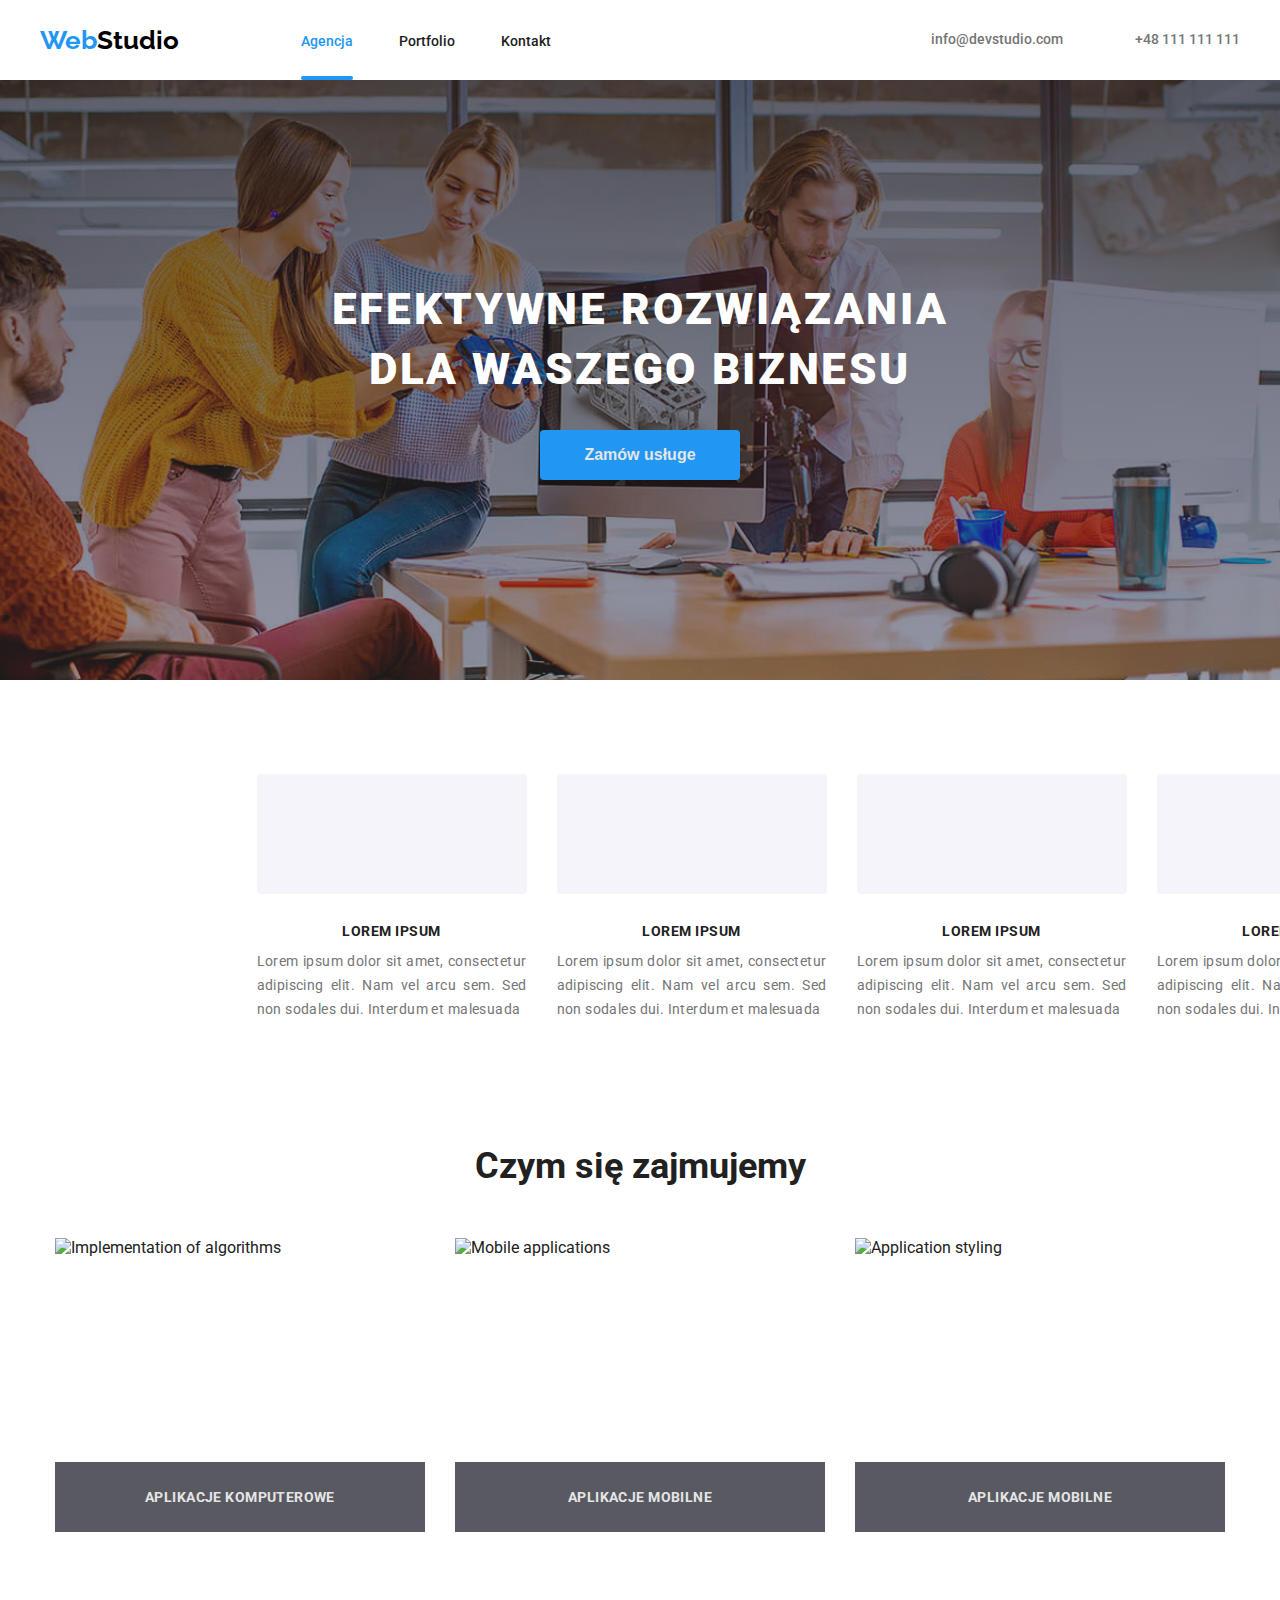
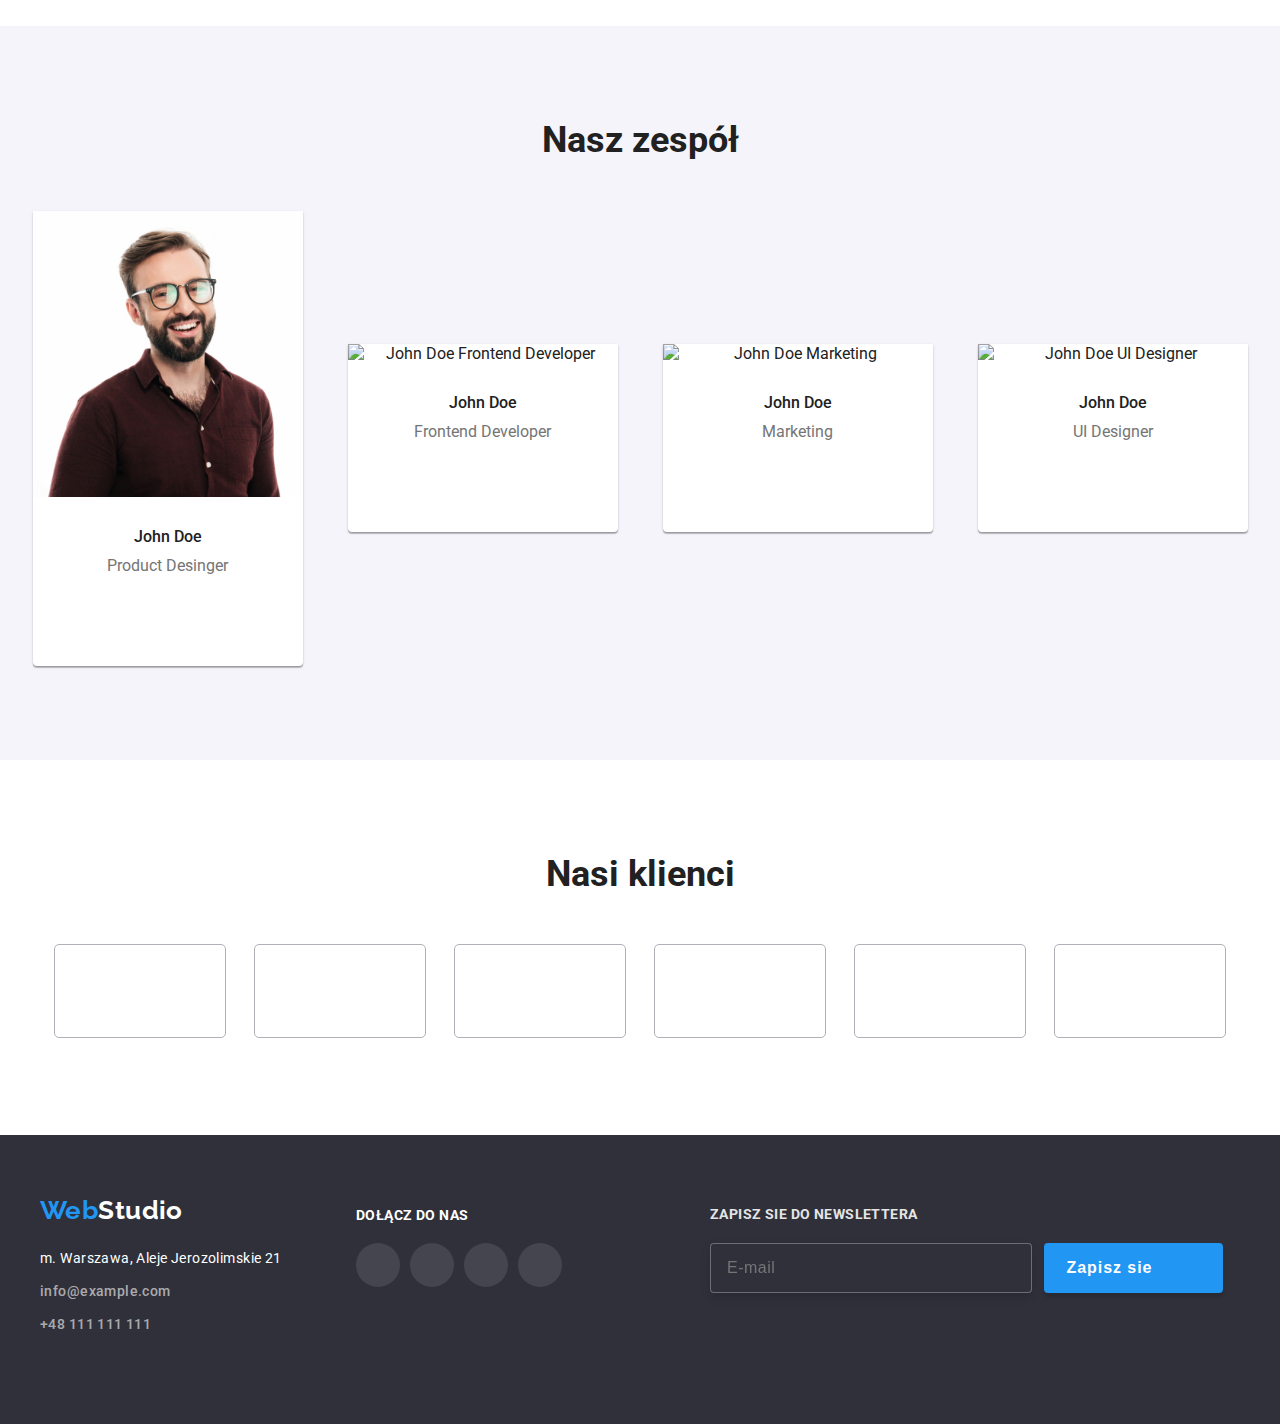
==== commit 10e6ab19: "Almost there 2" ====
--- a/index.html
+++ b/index.html
@@ -199,8 +199,8 @@
                 <img
                   src="./images/image(4).jpg"
                   alt="John Doe Product Desinger"
-                  width="270"
-                  height="260"
+                  width="100%"
+                  height="100%"
                   srcset="
                     ./images/image4-Desktop@2.jpg 540w,
                     ./images/image4-Tablet@1.jpg  354w,
@@ -267,8 +267,8 @@
                 <img
                   src="./images/image(5).jpg"
                   alt="John Doe Frontend Developer"
-                  width="270"
-                  height="260"
+                  width="100%"
+                  height="100%"
                   srcset="
                     ./images/image5-Desktop@2.jpg 540w,
                     ./images/image5-Tablet@1.jpg  354w,
@@ -335,8 +335,8 @@
                 <img
                   src="./images/image(6).jpg"
                   alt="John Doe Marketing"
-                  width="270"
-                  height="260"
+                  width="100%"
+                  height="100%"
                   srcset="
                     ./images/image6-Desktop@2.jpg 540w,
                     ./images/image6-Tablet@1.jpg  354w,
@@ -403,8 +403,8 @@
                 <img
                   src="./images/image(7).jpg"
                   alt="John Doe UI Designer"
-                  width="270"
-                  height="260"
+                  width="100%"
+                  height="100%"
                   srcset="
                     ./images/image7-Desktop@2.jpg 540w,
                     ./images/image7-Tablet@1.jpg  354w,
@@ -469,7 +469,7 @@
           </ul>
         </section>
       </div>
-      <section class="clients">
+      <section class="clients container">
         <h2 class="section-title">Nasi klienci</h2>
         <ul class="clients__cards">
           <li class="clients__item">
@@ -617,7 +617,7 @@
         </div>
         <div class="newsletter">
           <p class="newsletter__title">ZAPISZ SIE DO NEWSLETTERA</p>
-          <div>
+          <div class="newsletter__subscription">
             <form class="subscribe">
               <input type="email" placeholder="E-mail" class="subscribe__input" required />
               <button type="submit" class="subscribe__button">
@@ -697,6 +697,12 @@
       </div>
     </div>
     <script src="./js/modal.js"></script>
+    <script
+      defer
+      src="https://cdnjs.cloudflare.com/ajax/libs/body-scroll-lock/3.1.5/bodyScrollLock.min.js"
+      integrity="sha512-HowizSDbQl7UPEAsPnvJHlQsnBmU2YMrv7KkTBulTLEGz9chfBoWYyZJL+MUO6p/yBuuMO/8jI7O29YRZ2uBlA=="
+      crossorigin="anonymous"
+    ></script>
     <script src="./js/mobile-menu.js"></script>
   </body>
 </html>
--- a/css/main.min.css
+++ b/css/main.min.css
@@ -1 +1 @@
-:root{--text-color-main: #212121;--text-color-alt: #757575;--main-background-color: #e5e5e5;--top-bg-color: #ffffff;--box-bg-color: #f5f4fa;--footer-bg-color: #2f303a;--highlight-color: #2196f3;--transition-timing: 250ms cubic-bezier(0.4, 0, 0.2, 1)}*::before,*::after{box-sizing:border-box}img{display:block}body{background-color:var(--top-bg-color);color:var(--text-color-main);font-family:"Roboto",sans-serif;margin:0 auto}.section-title{font-style:normal;font-weight:700;font-size:28px;line-height:1.16;text-align:center;padding-top:60px;margin-bottom:0px;padding-bottom:30px}@media screen and (min-width: 1200px){.section-title{font-size:36px;line-height:1.16;padding-top:94px;margin-bottom:0px;padding-bottom:50px}}.team-bg{background-color:var(--box-bg-color)}.logo__color{color:var(--main-blue)}h1,h2,h3,h4,ul,li,p{margin:0;padding:0;text-decoration:none;list-style-type:none}.container{max-width:767px}@media screen and (min-width: 1200px){.container{width:1200px;margin:0 auto;padding:0 15px}}.about{display:flex;justify-content:center;flex-wrap:wrap;padding-top:60px;padding-bottom:30px}.about__header{text-align:center;font-weight:700;font-size:14px;line-height:1.14;width:450px;margin-bottom:10px;margin-top:30px}.about__caption{font-weight:400;font-size:14px;line-height:1.71;color:var(--text-color-alt);letter-spacing:.03em;width:450px;margin-bottom:30px}.about__picture{display:flex;flex-direction:column;align-items:center;margin:0;width:inherit}.about__icon{display:block;background-color:var(--box-bg-color);border-radius:4px;width:450px;height:120px}@media screen and (min-width: 1200px){.about{padding-top:94px}.about__cards{display:flex;letter-spacing:.03em}.about__cards li:not(:last-child){margin-right:30px}.about__icon{background-color:var(--box-bg-color);border-radius:4px;width:270px;height:120px}.about__header{text-align:center;font-weight:700;font-size:14px;line-height:1.14;width:270px;margin-bottom:10px;margin-top:30px}.about__caption{text-align:justify;font-weight:400;font-size:14px;line-height:1.71;color:var(--text-color-alt);letter-spacing:.03em;width:270px;margin-bottom:0px}}.address{text-decoration:none;color:var(--text-color-alt);font-weight:500;font-size:14px;line-height:1.14}.address__icon{fill:var(--text-color-alt);padding-top:0px;align-self:center;margin-right:10px;width:16px;height:16px}.address--header{display:flex}.address--footer{color:rgba(255,255,255,.6)}.backdrop{position:fixed;display:flex;left:0;top:0;width:100%;height:100%;background:rgba(0,0,0,.2);transition-duration:250ms;transition-timing-function:var(--transition-timing);transition-property:width height opacity}.checkbox{display:flex;align-items:center;margin-bottom:30px;height:16.09px}.checkbox__span{display:flex;align-items:center;justify-content:center;width:16px;height:15px;border-radius:2px;margin-right:8px;border:solid 2px var(--text-color-main);transition-property:background-color,border-color;transition-duration:250ms;transition-timing-function:var(--transition-timing)}.checkbox__span:hover{cursor:pointer}.checkbox__input{height:40px;width:100%;border:1px solid rgba(33,33,33,.2);border-radius:4px;outline:none;padding:13px 42px;font-size:12px;transition:border-color var(--transition-timing)}.checkbox__input:checked+.checkbox__span{background-color:var(--highlight-color);border-color:var(--highlight-color)}.clients{padding-bottom:60px;display:flex;align-items:center;flex-direction:column}.clients__cards{display:grid;grid-template-rows:92px 92px 92px;grid-template-columns:210px 210px;grid-gap:30px}.clients__icon{fill:#afb1b8;border-radius:4px;outline:1px solid #afb1b8;width:210px;height:92px}.clients__icon:focus{outline:1px solid var(--highlight-color);border-radius:4px;fill:var(--highlight-color);cursor:pointer;transition-duration:250ms;transition-timing-function:var(--transition-timing);transition-property:outline}.clients__icon:hover{outline:1px solid var(--highlight-color);border-radius:4px;fill:var(--highlight-color);cursor:pointer;transition-duration:250ms;transition-timing-function:var(--transition-timing);transition-property:outline}@media screen and (min-width: 1200px){.clients{display:block;padding-bottom:94px}.clients__icon{fill:#afb1b8;border-radius:4px;outline:1px solid #afb1b8;width:170px;height:92px}.clients__icon:focus{outline:1px solid var(--highlight-color);border-radius:4px;fill:var(--highlight-color);cursor:pointer;transition-duration:250ms;transition-timing-function:var(--transition-timing);transition-property:outline}.clients__icon:hover{outline:1px solid var(--highlight-color);border-radius:4px;fill:var(--highlight-color);cursor:pointer;transition-duration:250ms;transition-timing-function:var(--transition-timing);transition-property:outline}.clients__cards{display:flex;padding-left:0;justify-content:center}}.comment{font-size:12px;line-height:1.16;letter-spacing:.01em;color:var(--text-color-alt);width:448px;margin-bottom:29px}.comment__span{display:block;position:relative;margin-top:4px;height:120px}.comment__textarea{width:100%;height:120px;padding:12px 16px;border:1px solid rgba(33,33,33,.2);border-radius:4px;outline:none;resize:none;font-size:12px;letter-spacing:.01em;line-height:1.16;transition:border-color var(--transition-timing)}.comment__textarea:focus{border-color:var(--highlight-color)}.contact{display:none}@media screen and (min-width: 1200px){.contact{display:flex}.contact__item{display:flex;align-items:center}.contact__item:hover svg,.contact__item:hover a{color:var(--highlight-color);fill:var(--highlight-color);transition-duration:250ms;transition-timing-function:var(--transition-timing);transition-property:fill color}.contact--space{margin-right:46px}}.filter{display:flex;margin-bottom:50px;justify-content:center}.filter__button{background-color:var(--box-bg-color);color:var(--text-color-main);cursor:pointer;border-radius:4px;padding:6px 22px;font-weight:500;font-size:16px;line-height:1.6;text-align:center;border-style:none;letter-spacing:.03em;margin:0 4px}.filter__button:hover{background-color:var(--highlight-color);color:var(--top-bg-color);box-shadow:0px 3px 1px rgba(0,0,0,.1),0px 1px 2px rgba(0,0,0,.08),0px 2px 2px rgba(0,0,0,.12);transition-duration:250ms;transition-timing-function:var(--transition-timing);transition-property:background-color color box-shadow}.filter__button:focus{background-color:var(--highlight-color);color:var(--top-bg-color);box-shadow:0px 3px 1px rgba(0,0,0,.1),0px 1px 2px rgba(0,0,0,.08),0px 2px 2px rgba(0,0,0,.12);transition-duration:250ms;transition-timing-function:var(--transition-timing);transition-property:background-color color box-shadow}.header{display:flex;justify-content:space-between;align-items:center;margin-left:15px;margin-right:22px;height:60px}@media screen and (min-width: 1200px){.header{max-width:1200px;margin:0 auto;height:80px}}.header--border{border-bottom:.1px solid #ececec}.input{display:block;position:relative;margin-top:4px}.input__icon{position:absolute;top:50%;transform:translateY(-50%);left:14px;pointer-events:none;transition:fill var(--transition-timing)}.input__content{height:40px;width:100%;border:1px solid rgba(33,33,33,.2);border-radius:4px;outline:none;padding:13px 42px;font-size:12px;transition:border-color var(--transition-timing)}.input__content:focus+.input__icon{fill:var(--highlight-color);border-color:var(--highlight-color)}.is-active--page{position:relative}.is-active--page:after{content:"";position:absolute;width:100%;height:4px;border-radius:4px;background-color:var(--highlight-color);bottom:-21px;left:0}@media screen and (min-width: 1200px){.is-active--page:after{bottom:-31px}}.is-hidden{opacity:0;visibility:hidden;pointer-events:none}.logo{font-family:"Raleway",sans-serif;font-weight:700;font-size:26px;line-height:1.19;color:var(--highlight-color);text-decoration:none;cursor:pointer}.logo--header{height:31px;margin-top:24px;margin-right:0px;color:#000}.logo--footer{color:var(--top-bg-color);margin-bottom:20px}.modal{width:528px;height:580px;background:var(--top-bg-color);box-shadow:0px 1px 3px rgba(0,0,0,.12),0px 1px 1px rgba(0,0,0,.14),0px 2px 1px rgba(0,0,0,.2);border-radius:4px;margin:auto;display:flex;justify-content:center;align-items:center;position:fixed;left:0;right:0;bottom:0;top:0;transform:scale(1);transition:transform 250ms var(--transition-timing),opacity 250ms var(--transition-timing)}.modal__button{display:flex;justify-content:center;align-items:center;cursor:pointer;width:30px;height:30px;border-radius:50%;background:var(--top-bg-color);border:1px solid rgba(0,0,0,.1);position:absolute;right:8px;top:8px}.modal__style{display:flex;flex-direction:column;justify-content:center;margin-bottom:40px}.modal__title{font-weight:700;display:block;font-size:20px;line-height:1.15;letter-spacing:.03em;text-align:center;margin-bottom:12px;padding-top:40px;margin-top:0px}.modal__content{font-size:12px;line-height:1.16;letter-spacing:.01em;color:var(--text-color-alt);width:448px;margin-bottom:10px}.modal__statute{font-size:14px;color:var(--text-color-alt);letter-spacing:.03em}.modal__href{color:var(--highlight-color)}.modal__submit{background:var(--highlight-color);box-shadow:0px 4px 4px rgba(0,0,0,.15);width:200px;height:50px;border-radius:4px;font-weight:700;font-size:16px;line-height:1.88;letter-spacing:.06em;color:var(--main-background-color);border:0px;align-items:center;justify-content:center;margin:auto;cursor:pointer}.navigation{display:none}@media screen and (min-width: 1200px){.navigation{display:flex;width:670px;padding:31 px 0;align-items:center}.navigation__link{text-decoration:none;font-weight:500;font-size:14px;line-height:1.14;color:var(--text-color-main)}.navigation__link:hover{color:var(--highlight-color);transition-duration:250ms;transition-timing-function:var(--transition-timing);transition-property:color}.navigation__link:focus{color:var(--highlight-color);transition-duration:250ms;transition-timing-function:var(--transition-timing);transition-property:color}.navigation__link--active{color:var(--highlight-color)}}.navigation__item:not(:last-child){margin-right:46px}.navigation__item:first-child{margin-left:94px}.navigation__item:last-child{margin-right:355px}.orders{display:flex;height:400px;flex-direction:column;align-items:center;justify-content:space-between;background-image:linear-gradient(rgba(47, 48, 58, 0.4), rgba(255, 255, 255, 0.1)),url(/images/image17-Phone@1.jpg);background-size:cover;background-position:center,center;color:var(--top-bg-color);max-width:767px;margin:0 auto}@media screen and (min-width: 1200px){.orders{height:600px;background-image:linear-gradient(rgba(47, 48, 58, 0.4), rgba(255, 255, 255, 0.1)),url(/images/image17.jpg);max-width:1600px}}.orders__header{box-sizing:border-box;font-weight:900;font-size:26px;line-height:1.66;width:365px;height:84px;letter-spacing:.06em;padding-top:118px;margin-bottom:30px;text-align:center}@media screen and (min-width: 1200px){.orders__header{font-size:44px;line-height:1.36;width:696px;height:320px;letter-spacing:.06em;padding-top:200px;margin-top:0px}}.orders__button{background-color:var(--highlight-color);color:var(--main-background-color);font-weight:700;font-size:16px;line-height:1.87;border-radius:4px;width:200px;height:50px;box-shadow:0px 4px 4px rgba(0,0,0,.15);border-style:none;margin-bottom:118px}@media screen and (min-width: 1200px){.orders__button{font-size:16px;line-height:1.87;border-radius:4px;width:200px;height:50px;box-shadow:0px 4px 4px rgba(0,0,0,.15);border-style:none;margin-bottom:200px}}.orders__button:hover{cursor:pointer}.portfolio{display:flex;align-items:center;flex-direction:column;padding:100px 0}.portfolio--overlay{position:relative;overflow:hidden}.portfolio__grid{display:grid;grid-template-columns:370px 370px 370px;grid-template-rows:404px 404px 404px;gap:30px}.portfolio__box{cursor:pointer}.portfolio__box:hover{box-shadow:0px 1px 1px rgba(0,0,0,.12),0px 4px 4px rgba(0,0,0,.06),1px 4px 6px rgba(0,0,0,.16);transition-duration:250ms;transition-timing-function:var(--transition-timing);transition-property:box-shadow}.portfolio__box:focus{box-shadow:0px 1px 1px rgba(0,0,0,.12),0px 4px 4px rgba(0,0,0,.06),1px 4px 6px rgba(0,0,0,.16);transition-duration:250ms;transition-timing-function:var(--transition-timing);transition-property:box-shadow}.portfolio__card{background:var(--top-bg-color);margin:0}.portfolio__card:hover .portfolio__card--overlay{transform:translate(0%, -100%);background:var(--highlight-color);opacity:90%;height:100%;width:100%;transition-duration:250ms;transition-timing-function:var(--transition-timing);transition-property:height width transform background}.portfolio__card--overlay{position:absolute;width:100%;height:100%}.portfolio__description{margin:0;padding:20px 24px;border-bottom:1px solid #eee;border-left:1px solid #eee;border-right:1px solid #eee}.portfolio__name{font-weight:700;font-size:18px;line-height:2;margin:0 0 4px 0}.portfolio__text{font-weight:400;font-size:16px;line-height:1.87;color:var(--text-color-alt);margin:0}.portfolio__text--overlay{font-family:"Roboto";font-style:normal;font-weight:400;font-size:18px;line-height:1,55;letter-spacing:.03em;color:var(--top-bg-color);padding-top:49px;padding-bottom:49px;padding-left:24px;padding-right:45px}.skills{display:none}.skills__title{display:none}@media screen and (min-width: 1200px){.skills{display:flex;justify-content:center;padding-bottom:94px}.skills__title{display:block;font-style:normal;font-weight:700;font-size:36px;line-height:1.16;text-align:center;padding-top:94px;margin-bottom:0px;padding-bottom:50px}.skills :not(:last-child){margin-right:30px}.skills__item{position:relative;height:294px}.skills__background{width:100%;height:70px;background:rgba(47,48,58,.8);position:absolute;bottom:0;display:flex;align-items:center;justify-content:center}.skills__info{font-weight:700;font-size:14px;letter-spacing:.03em;color:var(--main-background-color);text-decoration:none}}.team{padding-bottom:60px}.team__leaflets{display:flex;flex-direction:column;align-items:center}.team .leaflet:not(:last-child){margin-bottom:30px}@media screen and (min-width: 1200px){.team{padding-bottom:94px}.team__leaflets{flex-direction:row;display:flex;justify-content:center}.team .leaflet:not(:last-child){margin-right:30px;margin-bottom:0}}.leaflet{width:270px;background-color:var(--top-bg-color);text-align:center;box-shadow:0px 1px 3px rgba(0,0,0,.12),0px 1px 1px rgba(0,0,0,.14),0px 2px 1px rgba(0,0,0,.2);border-radius:0px 0px 4px 4px}.leaflet__card{margin:0}.leaflet__name{font-weight:500;font-size:16px;line-height:1.19;margin-top:30px;margin-bottom:10px}.leaflet__occupance{font-weight:400;font-size:16px;line-height:1.19;color:var(--text-color-alt);padding-bottom:16px}@media screen and (min-width: 1200px){.leaflet{width:270px;background-color:var(--top-bg-color);text-align:center;box-shadow:0px 1px 3px rgba(0,0,0,.12),0px 1px 1px rgba(0,0,0,.14),0px 2px 1px rgba(0,0,0,.2);border-radius:0px 0px 4px 4px}.leaflet__card{margin:0}.leaflet__name{font-weight:500;font-size:16px;line-height:1.19;margin-top:30px;margin-bottom:10px}.leaflet__occupance{font-weight:400;font-size:16px;line-height:1.19;color:var(--text-color-alt);padding-bottom:16px}}.footer{display:flex;background-color:var(--footer-bg-color);color:var(--top-bg-color);font-weight:400;font-size:14px;line-height:1.71;letter-spacing:.03em;width:100%;text-align:left;align-items:center;padding-top:60px;padding-bottom:60px;margin:0 auto}.footer li:not(:last-child){margin-bottom:9px}.footer__address{font-style:normal;list-style-type:none;margin-right:70px}.footer__links{display:flex;flex-direction:column;align-items:center}.footer__links-title{font-weight:700;font-size:14px;line-height:16px;letter-spacing:.03em;text-transform:uppercase;margin-bottom:20px;margin-top:12px}.footer__logo{margin-bottom:20px}.footer__icons{display:flex}@media screen and (min-width: 1200px){.footer__icons{margin-right:70px}}.footer__icons li:not(:last-child){margin-right:10px}.footer__icon{background-color:rgba(255,255,255,.1);fill:var(--top-bg-color);width:44px;height:44px;background-position:12px 12px;border-radius:50%;cursor:pointer}.footer__icon:hover{background-color:var(--highlight-color);color:var(--highlight-color);transition-duration:250ms;transition-timing-function:var(--transition-timing);transition-property:fill color}.footer__icon:focus{background-color:var(--highlight-color);color:var(--highlight-color);outline:none;transition-duration:250ms;transition-timing-function:var(--transition-timing);transition-property:fill color}.footer__flex{display:flex;max-width:767px;margin:0 auto;flex-direction:column;align-items:center}@media screen and (min-width: 1200px){.footer__links{display:flex;flex-direction:column;align-items:flex-start}.footer__flex{max-width:1200px;flex-direction:unset;align-items:flex-start}}.newsletter{display:flex;flex-direction:column;align-items:center;margin-top:12px}@media screen and (min-width: 1200px){.newsletter{align-items:flex-start}}.newsletter__title{color:var(--main-background-color);display:block;font-weight:700;font-size:14px;line-height:1.14;letter-spacing:.03em;margin-bottom:20px}.subscribe{display:flex;flex-direction:column;align-items:center;gap:12px}.subscribe__input{box-sizing:border-box;width:450px;height:50px;border:1px solid rgba(255,255,255,.3);filter:drop-shadow(0px 4px 4px rgba(0, 0, 0, 0.15));border-radius:4px;background:var(--footer-bg-color);padding:14px 16px;outline:none;color:var(--top-bg-color);line-height:1.25;font-size:16px;letter-spacing:.03em}.subscribe__input:focus{border-color:var(--highlight-color);transition-duration:250ms;transition-timing-function:var(--transition-timing);transition-property:border-color}.subscribe__input:hover{border-color:var(--highlight-color);transition-duration:250ms;transition-timing-function:var(--transition-timing);transition-property:border-color}@media screen and (min-width: 1200px){.subscribe{flex-direction:unset;justify-content:flex-start}.subscribe__input{box-sizing:border-box;width:358px;height:50px;border:1px solid rgba(255,255,255,.3);filter:drop-shadow(0px 4px 4px rgba(0, 0, 0, 0.15));border-radius:4px;background:var(--footer-bg-color);padding:14px 16px;outline:none;color:var(--top-bg-color);line-height:1.25;font-size:16px;letter-spacing:.03em}}.subscribe__button{background:var(--highlight-color);box-shadow:0px 4px 4px rgba(0,0,0,.15);width:200px;height:50px;border-radius:4px;font-weight:700;font-size:16px;line-height:1.88;letter-spacing:.06em;color:var(--top-bg-color);border:0px;display:flex;align-items:center;justify-content:center;cursor:pointer}.subscribe__icon{margin-left:24px;fill:var(--highlight-color)}.social{display:flex;justify-content:center;align-items:center;padding-bottom:27px}.social__item:not(:last-child){margin-right:10px}.social__icon{background-color:var(--top-bg-color);fill:#afb1b8;width:44px;height:44px;background-position:12px 12px;border-radius:50%;cursor:pointer}.social__icon:focus{background-color:var(--highlight-color);fill:var(--top-bg-color);outline:none;transition-duration:250ms;transition-timing-function:var(--transition-timing);transition-property:backfround-color fill}.social__icon:hover{background-color:var(--highlight-color);fill:var(--top-bg-color);transition-duration:250ms;transition-timing-function:var(--transition-timing);transition-property:backfround-color fill}.menu{display:flex;padding:0;margin:0;list-style:none}@media(max-width: 767px){.menu{display:none}}.menu__toggle{width:40px;height:40px;cursor:pointer;padding:0;margin:0;border:0;background-color:var(--main-white)}@media screen and (min-width: 768px)and (max-width: 1199px){.menu__toggle--icon{display:none}}@media screen and (min-width: 1200px){.menu__toggle--icon{display:none}}.menu__toggle--icon:hover{fill:var(--main-blue);transition:var(--transition-timing)}.menu__container{position:fixed;top:0;left:0;width:100vw;height:100vh;padding:32px;background-color:var(--main-white);z-index:999;transform:translateX(100%);transition:transform 250ms ease-in-out}.menu__container.is-open{transform:translateX(0)}.menu__container .menu__toggle{position:absolute;top:16px;right:16px;color:var(--main-black)}.menu .link{padding:10px;color:inherit;text-decoration:none}.menu .link:hover,.menu .link:focus{text-decoration:underline}.menu__toggle{min-height:40px;min-width:40px;display:flex;align-items:center;justify-content:center;margin:0;padding:0;background-color:rgba(0,0,0,0);cursor:pointer;border:none;border-radius:50%;outline:none}@media(min-width: 768px){.menu__toggle{display:none}}.menu__toggle:hover,.menu__toggle:focus{background-color:rgba(0,0,0,.1)}.mobile__email{padding:0;margin:0;list-style:none}.mobile__item{display:block;padding:10px;color:#fff;text-decoration:none;list-style-type:none;font-size:40px;font-weight:500;display:block;margin-bottom:32px;text-decoration:none;color:var(--main-black)}.mobile__item--color{color:var(--main-blue)}.mobile__tel{color:var(--main-blue);font-size:34px;font-weight:500;text-decoration:none}.mobile__email{font-size:24px;font-weight:500;color:var(--main-silver);text-decoration:none}.mobile__contact{padding-left:0}.mobile__style{padding-bottom:32px}.mobile__social{display:flex;flex-wrap:wrap;gap:10px;list-style-type:none;font-size:18px;font-weight:500;color:var(--main-blue);padding-left:0;margin-top:64px}.mobile__social--border:not(:last-child){border-right:1px solid rgba(33,33,33,.2);padding-right:10px}.mobile__data{position:absolute;bottom:0}/*# sourceMappingURL=main.min.css.map */+:root{--text-color-main: #212121;--text-color-alt: #757575;--main-background-color: #e5e5e5;--top-bg-color: #ffffff;--box-bg-color: #f5f4fa;--footer-bg-color: #2f303a;--highlight-color: #2196f3;--transition-timing: 250ms cubic-bezier(0.4, 0, 0.2, 1)}*::before,*::after{box-sizing:border-box}img{display:block}body{background-color:var(--top-bg-color);color:var(--text-color-main);font-family:"Roboto",sans-serif;margin:0 auto}.section-title{font-style:normal;font-weight:700;font-size:28px;line-height:1.16;text-align:center;padding-top:60px;margin-bottom:0px;padding-bottom:30px}@media screen and (min-width: 1200px){.section-title{font-size:36px;line-height:1.16;padding-top:94px;margin-bottom:0px;padding-bottom:50px}}.team-bg{background-color:var(--box-bg-color)}.logo__color{color:var(--main-blue)}h1,h2,h3,h4,ul,li,p{margin:0;padding:0;text-decoration:none;list-style-type:none}.container{max-width:767px}@media screen and (min-width: 1200px){.container{width:1200px;margin:0 auto;padding:0 15px}}.about{display:flex;justify-content:center;flex-wrap:wrap;padding-top:60px;padding-bottom:30px}.about__cards{width:100%}.about__header{text-align:center;font-weight:700;font-size:14px;line-height:1.14;width:450px;margin-bottom:10px;margin-top:30px}.about__caption{font-weight:400;font-size:14px;line-height:1.71;color:var(--text-color-alt);letter-spacing:.03em;width:450px;margin-bottom:30px}.about__picture{display:flex;flex-direction:column;align-items:center;margin:0;width:inherit}.about__icon{display:block;background-color:var(--box-bg-color);border-radius:4px;width:450px;height:120px}@media screen and (min-width: 1200px){.about{padding-top:94px}.about__cards{display:flex;letter-spacing:.03em}.about__cards li:not(:last-child){margin-right:30px}.about__icon{background-color:var(--box-bg-color);border-radius:4px;width:270px;height:120px}.about__header{text-align:center;font-weight:700;font-size:14px;line-height:1.14;width:270px;margin-bottom:10px;margin-top:30px}.about__caption{text-align:justify;font-weight:400;font-size:14px;line-height:1.71;color:var(--text-color-alt);letter-spacing:.03em;width:270px;margin-bottom:0px}}.address{text-decoration:none;color:var(--text-color-alt);font-weight:500;font-size:14px;line-height:1.14}.address__icon{fill:var(--text-color-alt);padding-top:0px;align-self:center;margin-right:10px;width:16px;height:16px}.address--header{display:flex}.address--footer{color:rgba(255,255,255,.6)}.backdrop{position:fixed;display:flex;left:0;top:0;width:100%;height:100%;background:rgba(0,0,0,.2);transition-duration:250ms;transition-timing-function:var(--transition-timing);transition-property:width height opacity}.checkbox{display:flex;align-items:center;margin-bottom:30px;height:16.09px}.checkbox__span{display:flex;align-items:center;justify-content:center;width:16px;height:15px;border-radius:2px;margin-right:8px;border:solid 2px var(--text-color-main);transition-property:background-color,border-color;transition-duration:250ms;transition-timing-function:var(--transition-timing)}.checkbox__span:hover{cursor:pointer}.checkbox__input{height:40px;width:100%;border:1px solid rgba(33,33,33,.2);border-radius:4px;outline:none;padding:13px 42px;font-size:12px;transition:border-color var(--transition-timing)}.checkbox__input:checked+.checkbox__span{background-color:var(--highlight-color);border-color:var(--highlight-color)}.clients{padding-bottom:60px;display:flex;align-items:center;flex-direction:column}.clients__cards{display:grid;grid-template-rows:92px 92px 92px;grid-template-columns:210px 210px;grid-gap:30px}.clients__icon{fill:#afb1b8;border-radius:4px;outline:1px solid #afb1b8;width:210px;height:92px}.clients__icon:focus{outline:1px solid var(--highlight-color);border-radius:4px;fill:var(--highlight-color);cursor:pointer;transition-duration:250ms;transition-timing-function:var(--transition-timing);transition-property:outline}.clients__icon:hover{outline:1px solid var(--highlight-color);border-radius:4px;fill:var(--highlight-color);cursor:pointer;transition-duration:250ms;transition-timing-function:var(--transition-timing);transition-property:outline}@media screen and (min-width: 1200px){.clients{display:block;padding-bottom:94px}.clients__icon{fill:#afb1b8;border-radius:4px;outline:1px solid #afb1b8;width:170px;height:92px}.clients__icon:focus{outline:1px solid var(--highlight-color);border-radius:4px;fill:var(--highlight-color);cursor:pointer;transition-duration:250ms;transition-timing-function:var(--transition-timing);transition-property:outline}.clients__icon:hover{outline:1px solid var(--highlight-color);border-radius:4px;fill:var(--highlight-color);cursor:pointer;transition-duration:250ms;transition-timing-function:var(--transition-timing);transition-property:outline}.clients__cards{display:flex;padding-left:0;justify-content:center}}.comment{font-size:12px;line-height:1.16;letter-spacing:.01em;color:var(--text-color-alt);width:448px;margin-bottom:29px}.comment__span{display:block;position:relative;margin-top:4px;height:120px}.comment__textarea{width:100%;height:120px;padding:12px 16px;border:1px solid rgba(33,33,33,.2);border-radius:4px;outline:none;resize:none;font-size:12px;letter-spacing:.01em;line-height:1.16;transition:border-color var(--transition-timing)}.comment__textarea:focus{border-color:var(--highlight-color)}.contact{display:none}@media screen and (min-width: 1200px){.contact{display:flex}.contact__item{display:flex;align-items:center}.contact__item:hover svg,.contact__item:hover a{color:var(--highlight-color);fill:var(--highlight-color);transition-duration:250ms;transition-timing-function:var(--transition-timing);transition-property:fill color}.contact--space{margin-right:46px}}.filter{display:flex;margin-bottom:50px;justify-content:center}.filter__button{background-color:var(--box-bg-color);color:var(--text-color-main);cursor:pointer;border-radius:4px;padding:6px 22px;font-weight:500;font-size:16px;line-height:1.6;text-align:center;border-style:none;letter-spacing:.03em;margin:0 4px}.filter__button:hover{background-color:var(--highlight-color);color:var(--top-bg-color);box-shadow:0px 3px 1px rgba(0,0,0,.1),0px 1px 2px rgba(0,0,0,.08),0px 2px 2px rgba(0,0,0,.12);transition-duration:250ms;transition-timing-function:var(--transition-timing);transition-property:background-color color box-shadow}.filter__button:focus{background-color:var(--highlight-color);color:var(--top-bg-color);box-shadow:0px 3px 1px rgba(0,0,0,.1),0px 1px 2px rgba(0,0,0,.08),0px 2px 2px rgba(0,0,0,.12);transition-duration:250ms;transition-timing-function:var(--transition-timing);transition-property:background-color color box-shadow}.header{display:flex;justify-content:space-between;align-items:center;margin-left:15px;margin-right:22px;height:60px}@media screen and (min-width: 1200px){.header{max-width:1200px;margin:0 auto;height:80px}}.header--border{border-bottom:.1px solid #ececec}.input{display:block;position:relative;margin-top:4px}.input__icon{position:absolute;top:50%;transform:translateY(-50%);left:14px;pointer-events:none;transition:fill var(--transition-timing)}.input__content{height:40px;width:100%;border:1px solid rgba(33,33,33,.2);border-radius:4px;outline:none;padding:13px 42px;font-size:12px;transition:border-color var(--transition-timing)}.input__content:focus+.input__icon{fill:var(--highlight-color);border-color:var(--highlight-color)}.is-active--page{position:relative}.is-active--page:after{content:"";position:absolute;width:100%;height:4px;border-radius:4px;background-color:var(--highlight-color);bottom:-21px;left:0}@media screen and (min-width: 1200px){.is-active--page:after{bottom:-31px}}.is-hidden{opacity:0;visibility:hidden;pointer-events:none}.logo{font-family:"Raleway",sans-serif;font-weight:700;font-size:26px;line-height:1.19;color:var(--highlight-color);text-decoration:none;cursor:pointer}.logo--header{height:31px;margin-top:24px;margin-right:0px;color:#000}.logo--footer{color:var(--top-bg-color);margin-bottom:20px}.modal{width:528px;height:580px;background:var(--top-bg-color);box-shadow:0px 1px 3px rgba(0,0,0,.12),0px 1px 1px rgba(0,0,0,.14),0px 2px 1px rgba(0,0,0,.2);border-radius:4px;margin:auto;display:flex;justify-content:center;align-items:center;position:fixed;left:0;right:0;bottom:0;top:0;transform:scale(1);transition:transform 250ms var(--transition-timing),opacity 250ms var(--transition-timing)}.modal__button{display:flex;justify-content:center;align-items:center;cursor:pointer;width:30px;height:30px;border-radius:50%;background:var(--top-bg-color);border:1px solid rgba(0,0,0,.1);position:absolute;right:8px;top:8px}.modal__style{display:flex;flex-direction:column;justify-content:center;margin-bottom:40px}.modal__title{font-weight:700;display:block;font-size:20px;line-height:1.15;letter-spacing:.03em;text-align:center;margin-bottom:12px;padding-top:40px;margin-top:0px}.modal__content{font-size:12px;line-height:1.16;letter-spacing:.01em;color:var(--text-color-alt);width:448px;margin-bottom:10px}.modal__statute{font-size:14px;color:var(--text-color-alt);letter-spacing:.03em}.modal__href{color:var(--highlight-color)}.modal__submit{background:var(--highlight-color);box-shadow:0px 4px 4px rgba(0,0,0,.15);width:200px;height:50px;border-radius:4px;font-weight:700;font-size:16px;line-height:1.88;letter-spacing:.06em;color:var(--main-background-color);border:0px;align-items:center;justify-content:center;margin:auto;cursor:pointer}.navigation{display:none}@media screen and (min-width: 1200px){.navigation{display:flex;width:670px;padding:31 px 0;align-items:center}.navigation__link{text-decoration:none;font-weight:500;font-size:14px;line-height:1.14;color:var(--text-color-main)}.navigation__link:hover{color:var(--highlight-color);transition-duration:250ms;transition-timing-function:var(--transition-timing);transition-property:color}.navigation__link:focus{color:var(--highlight-color);transition-duration:250ms;transition-timing-function:var(--transition-timing);transition-property:color}.navigation__link--active{color:var(--highlight-color)}}.navigation__item:not(:last-child){margin-right:46px}.navigation__item:first-child{margin-left:94px}.navigation__item:last-child{margin-right:355px}.orders{display:flex;height:400px;flex-direction:column;align-items:center;justify-content:space-between;background-image:linear-gradient(rgba(47, 48, 58, 0.4), rgba(255, 255, 255, 0.1)),url(/images/image17-Phone@1.jpg);background-size:cover;background-position:center,center;color:var(--top-bg-color);max-width:767px;margin:0 auto}@media screen and (min-width: 1200px){.orders{height:600px;background-image:linear-gradient(rgba(47, 48, 58, 0.4), rgba(255, 255, 255, 0.1)),url(/images/image17.jpg);max-width:1600px}}.orders__header{box-sizing:border-box;font-weight:900;font-size:26px;line-height:1.66;width:365px;height:84px;letter-spacing:.06em;padding-top:118px;margin-bottom:30px;text-align:center}@media screen and (min-width: 1200px){.orders__header{font-size:44px;line-height:1.36;width:696px;height:320px;letter-spacing:.06em;padding-top:200px;margin-top:0px}}.orders__button{background-color:var(--highlight-color);color:var(--main-background-color);font-weight:700;font-size:16px;line-height:1.87;border-radius:4px;width:200px;height:50px;box-shadow:0px 4px 4px rgba(0,0,0,.15);border-style:none;margin-bottom:118px}@media screen and (min-width: 1200px){.orders__button{font-size:16px;line-height:1.87;border-radius:4px;width:200px;height:50px;box-shadow:0px 4px 4px rgba(0,0,0,.15);border-style:none;margin-bottom:200px}}.orders__button:hover{cursor:pointer}.portfolio{display:flex;align-items:center;flex-direction:column;padding:100px 0}.portfolio--overlay{position:relative;overflow:hidden}.portfolio__grid{display:grid;grid-template-columns:370px 370px 370px;grid-template-rows:404px 404px 404px;gap:30px}.portfolio__box{cursor:pointer}.portfolio__box:hover{box-shadow:0px 1px 1px rgba(0,0,0,.12),0px 4px 4px rgba(0,0,0,.06),1px 4px 6px rgba(0,0,0,.16);transition-duration:250ms;transition-timing-function:var(--transition-timing);transition-property:box-shadow}.portfolio__box:focus{box-shadow:0px 1px 1px rgba(0,0,0,.12),0px 4px 4px rgba(0,0,0,.06),1px 4px 6px rgba(0,0,0,.16);transition-duration:250ms;transition-timing-function:var(--transition-timing);transition-property:box-shadow}.portfolio__card{background:var(--top-bg-color);margin:0}.portfolio__card:hover .portfolio__card--overlay{transform:translate(0%, -100%);background:var(--highlight-color);opacity:90%;height:100%;width:100%;transition-duration:250ms;transition-timing-function:var(--transition-timing);transition-property:height width transform background}.portfolio__card--overlay{position:absolute;width:100%;height:100%}.portfolio__description{margin:0;padding:20px 24px;border-bottom:1px solid #eee;border-left:1px solid #eee;border-right:1px solid #eee}.portfolio__name{font-weight:700;font-size:18px;line-height:2;margin:0 0 4px 0}.portfolio__text{font-weight:400;font-size:16px;line-height:1.87;color:var(--text-color-alt);margin:0}.portfolio__text--overlay{font-family:"Roboto";font-style:normal;font-weight:400;font-size:18px;line-height:1,55;letter-spacing:.03em;color:var(--top-bg-color);padding-top:49px;padding-bottom:49px;padding-left:24px;padding-right:45px}.skills{display:none}.skills__title{display:none}@media screen and (min-width: 1200px){.skills{display:flex;justify-content:center;padding-bottom:94px}.skills__title{display:block;font-style:normal;font-weight:700;font-size:36px;line-height:1.16;text-align:center;padding-top:94px;margin-bottom:0px;padding-bottom:50px}.skills :not(:last-child){margin-right:30px}.skills__item{position:relative;height:294px}.skills__background{width:100%;height:70px;background:rgba(47,48,58,.8);position:absolute;bottom:0;display:flex;align-items:center;justify-content:center}.skills__info{font-weight:700;font-size:14px;letter-spacing:.03em;color:var(--main-background-color);text-decoration:none}}.team{padding-bottom:60px}.team__leaflets{display:flex;flex-direction:column;align-items:center}.team .leaflet:not(:last-child){margin-bottom:30px}@media screen and (min-width: 1200px){.team{padding-bottom:94px}.team__leaflets{flex-direction:row;display:flex;justify-content:center}.team .leaflet:not(:last-child){margin-right:30px;margin-bottom:0}}.leaflet{width:93.7%;background-color:var(--top-bg-color);text-align:center;box-shadow:0px 1px 3px rgba(0,0,0,.12),0px 1px 1px rgba(0,0,0,.14),0px 2px 1px rgba(0,0,0,.2);border-radius:0px 0px 4px 4px}.leaflet__card{margin:0}.leaflet__name{font-weight:500;font-size:16px;line-height:1.19;margin-top:30px;margin-bottom:10px}.leaflet__occupance{font-weight:400;font-size:16px;line-height:1.19;color:var(--text-color-alt);padding-bottom:16px}@media screen and (min-width: 1200px){.leaflet{width:270px;margin-right:15px;margin-left:15px;background-color:var(--top-bg-color);text-align:center;box-shadow:0px 1px 3px rgba(0,0,0,.12),0px 1px 1px rgba(0,0,0,.14),0px 2px 1px rgba(0,0,0,.2);border-radius:0px 0px 4px 4px}.leaflet__card{margin:0;width:270px}.leaflet__name{font-weight:500;font-size:16px;line-height:1.19;margin-top:30px;margin-bottom:10px}.leaflet__occupance{font-weight:400;font-size:16px;line-height:1.19;color:var(--text-color-alt);padding-bottom:16px}}.footer{display:flex;background-color:var(--footer-bg-color);color:var(--top-bg-color);font-weight:400;font-size:14px;line-height:1.71;letter-spacing:.03em;width:100%;text-align:left;align-items:center;padding-top:60px;padding-bottom:60px;margin:0 auto}.footer li:not(:last-child){margin-bottom:9px}.footer__address{font-style:normal;list-style-type:none;text-align:center;margin-bottom:60px}.footer__links{display:flex;flex-direction:column;align-items:center}.footer__links-title{font-weight:700;font-size:14px;line-height:16px;letter-spacing:.03em;text-transform:uppercase;margin-bottom:20px;margin-top:12px}.footer__logo{margin-bottom:20px;text-align:center}.footer__icons{display:flex;margin-bottom:60px}@media screen and (min-width: 1200px){.footer__icons{margin-right:70px}}.footer__icons li:not(:last-child){margin-right:10px}.footer__icon{background-color:rgba(255,255,255,.1);fill:var(--top-bg-color);width:44px;height:44px;background-position:12px 12px;border-radius:50%;cursor:pointer}.footer__icon:hover{background-color:var(--highlight-color);color:var(--highlight-color);transition-duration:250ms;transition-timing-function:var(--transition-timing);transition-property:fill color}.footer__icon:focus{background-color:var(--highlight-color);color:var(--highlight-color);outline:none;transition-duration:250ms;transition-timing-function:var(--transition-timing);transition-property:fill color}.footer__flex{display:flex;width:100%;margin:0 auto;flex-direction:column;align-items:center}@media screen and (min-width: 1200px){.footer__links{display:flex;flex-direction:column;align-items:flex-start}.footer__flex{max-width:1200px;flex-direction:unset;align-items:flex-start}.footer__logo{margin-bottom:20px;text-align:left}.footer__address{font-style:normal;list-style-type:none;text-align:left;margin-bottom:0;margin-right:70px;width:246px}}.newsletter{display:flex;flex-direction:column;align-items:center;margin-top:12px;width:100%}@media screen and (min-width: 1200px){.newsletter{align-items:flex-start;margin-left:78px;flex-direction:column}}.newsletter__title{color:var(--main-background-color);display:block;font-weight:700;font-size:14px;line-height:1.14;letter-spacing:.03em;margin-bottom:20px}.newsletter__subscription{width:90%}.subscribe{width:100%;display:flex;flex-direction:column;align-items:center;gap:12px}.subscribe__input{box-sizing:border-box;width:100%;margin-bottom:10px;height:50px;border:1px solid rgba(255,255,255,.3);filter:drop-shadow(0px 4px 4px rgba(0, 0, 0, 0.15));border-radius:4px;background:var(--footer-bg-color);padding:14px 16px;outline:none;color:var(--top-bg-color);line-height:1.25;font-size:16px;letter-spacing:.03em}.subscribe__input:focus{border-color:var(--highlight-color);transition-duration:250ms;transition-timing-function:var(--transition-timing);transition-property:border-color}.subscribe__input:hover{border-color:var(--highlight-color);transition-duration:250ms;transition-timing-function:var(--transition-timing);transition-property:border-color}@media screen and (min-width: 1200px){.subscribe{align-items:unset;flex-direction:unset}.subscribe__input{box-sizing:border-box;width:358px;height:50px;border:1px solid rgba(255,255,255,.3);filter:drop-shadow(0px 4px 4px rgba(0, 0, 0, 0.15));border-radius:4px;background:var(--footer-bg-color);padding:14px 16px;outline:none;color:var(--top-bg-color);line-height:1.25;font-size:16px;letter-spacing:.03em}}.subscribe__button{background:var(--highlight-color);box-shadow:0px 4px 4px rgba(0,0,0,.15);width:200px;height:50px;border-radius:4px;font-weight:700;font-size:16px;line-height:1.88;letter-spacing:.06em;color:var(--top-bg-color);border:0px;display:flex;align-items:center;justify-content:center;cursor:pointer}.subscribe__icon{margin-left:24px;fill:var(--highlight-color)}.social{display:flex;justify-content:center;align-items:center;padding-bottom:27px}.social__item:not(:last-child){margin-right:10px}.social__icon{background-color:var(--top-bg-color);fill:#afb1b8;width:44px;height:44px;background-position:12px 12px;border-radius:50%;cursor:pointer}.social__icon:focus{background-color:var(--highlight-color);fill:var(--top-bg-color);outline:none;transition-duration:250ms;transition-timing-function:var(--transition-timing);transition-property:backfround-color fill}.social__icon:hover{background-color:var(--highlight-color);fill:var(--top-bg-color);transition-duration:250ms;transition-timing-function:var(--transition-timing);transition-property:backfround-color fill}.menu{display:flex;padding:0;margin:0;list-style:none}@media(max-width: 767px){.menu{display:none}}.menu__toggle{width:40px;height:40px;cursor:pointer;padding:0;margin:0;border:0;background-color:var(--main-white)}@media screen and (min-width: 768px)and (max-width: 1199px){.menu__toggle--icon{display:none}}@media screen and (min-width: 1200px){.menu__toggle--icon{display:none}}.menu__toggle--icon:hover{fill:var(--main-blue);transition:var(--transition-timing)}.menu__container{position:fixed;top:0;left:0;width:100vw;height:100vh;padding:32px;background-color:var(--main-white);z-index:999;transform:translateX(100%);transition:transform 250ms ease-in-out}.menu__container.is-open{transform:translateX(0)}.menu__container .menu__toggle{position:absolute;top:16px;right:16px;color:var(--main-black)}.menu .link{padding:10px;color:inherit;text-decoration:none}.menu .link:hover,.menu .link:focus{text-decoration:underline}.menu__toggle{min-height:40px;min-width:40px;display:flex;align-items:center;justify-content:center;margin:0;padding:0;background-color:rgba(0,0,0,0);cursor:pointer;border:none;border-radius:50%;outline:none}@media(min-width: 768px){.menu__toggle{display:none}}.menu__toggle:hover,.menu__toggle:focus{background-color:rgba(0,0,0,.1)}.mobile__email{padding:0;margin:0;list-style:none}.mobile__item{display:block;padding:10px;color:#fff;text-decoration:none;list-style-type:none;font-size:40px;font-weight:500;display:block;margin-bottom:32px;text-decoration:none;color:var(--main-black)}.mobile__item--color{color:var(--main-blue)}.mobile__tel{color:var(--main-blue);font-size:34px;font-weight:500;text-decoration:none}.mobile__email{font-size:24px;font-weight:500;color:var(--main-silver);text-decoration:none}.mobile__contact{padding-left:0}.mobile__style{padding-bottom:32px}.mobile__social{display:flex;flex-wrap:wrap;gap:10px;list-style-type:none;font-size:18px;font-weight:500;color:var(--main-blue);padding-left:0;margin-top:64px}.mobile__social--border:not(:last-child){border-right:1px solid rgba(33,33,33,.2);padding-right:10px}.mobile__data{position:absolute;bottom:0}/*# sourceMappingURL=main.min.css.map */